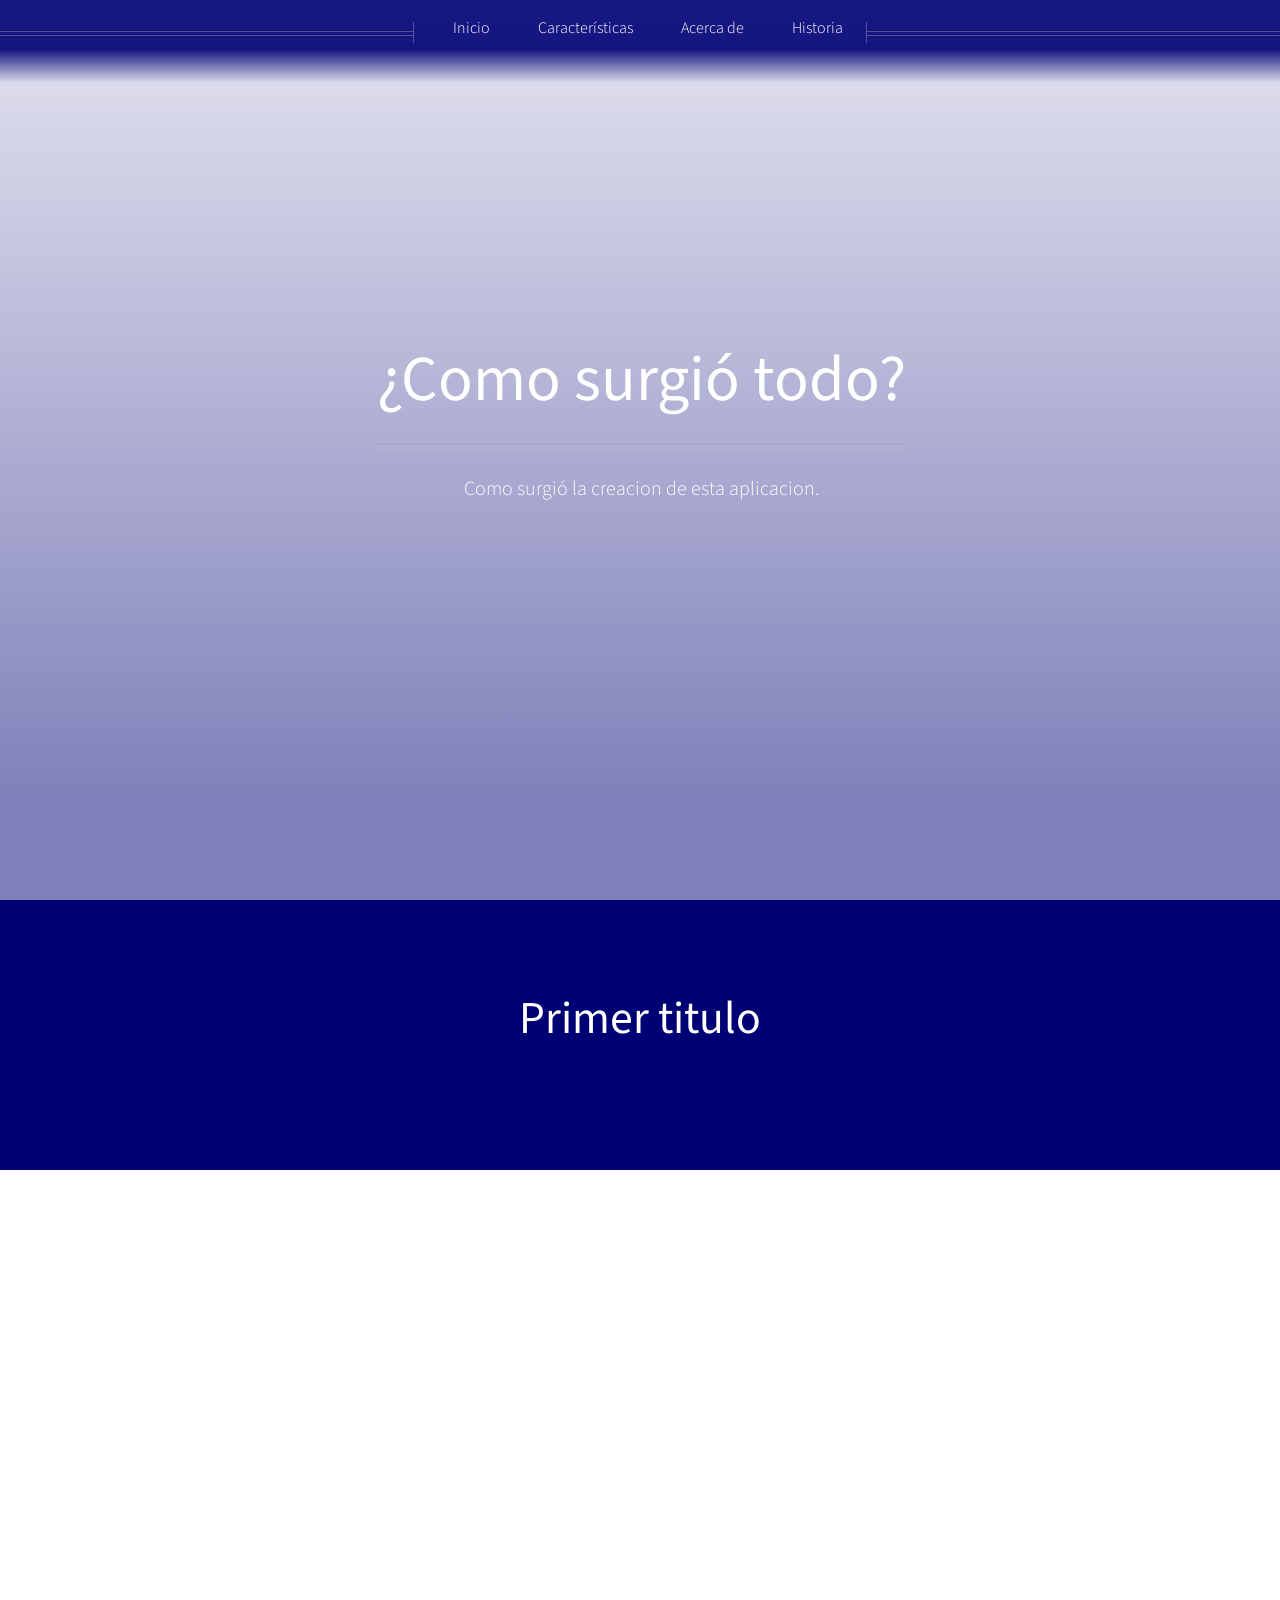
==== historia.html @ cb56fbdc "Scroll en pantalla Historia" ====
<!DOCTYPE html>
<html lang="es">
<head>
    <title>PaddleZone - Historia</title>
    <meta charset="UTF-8">
    <meta name="viewport" content="width=device-width, initial-scale=1, user-scalable=no" />
    <link rel="stylesheet" href="assets/css/main.css" />
    <noscript><link rel="stylesheet" href="assets/css/noscript.css" /></noscript>
</head>
<body class="homepage is-preload">
    <div id="page-wrapper">
        <!-- Header -->
        <div id="header" class="imagenHeader">
            <div class="inner">
                <header>
                    <h1><a href="#inicio" id="logo">¿Como surgió todo?</a></h1>
                    <hr />
                    <p>Como surgió la creacion de esta aplicacion.</p>

                </header>
            </div>

            <!-- Nav -->
            <nav id="nav">
                <ul>
                    <li><a href="./index.html">Inicio</a></li>
                    <li><a href="./index.html#features">Características</a></li>
                    <li><a href="./index.html#about">Acerca de</a></li>
                    <li><a href="/historia.html">Historia</a></li>
                </ul>
            </nav>
        </div>
        <div id="inicio">
            <div class="titleInicio">
             <h2>Primer titulo</h2>
            </div>
        </div>

            <!-- Scripts -->
    <script src="assets/js/jquery.min.js"></script>
    <script src="assets/js/jquery.dropotron.min.js"></script>
    <script src="assets/js/jquery.scrolly.min.js"></script>
    <script src="assets/js/jquery.scrollex.min.js"></script>
    <script src="assets/js/browser.min.js"></script>
    <script src="assets/js/breakpoints.min.js"></script>
    <script src="assets/js/util.js"></script>
    <script src="assets/js/main.js"></script>
    <script src="assets/js/scrollSuave.js"></script>
</body>
</html>
---- assets/css/main.css ----
@import url("https://fonts.googleapis.com/css?family=Source+Sans+Pro:300,300italic,400,400italic,600");
@import url("fontawesome-all.min.css");

/*
	Helios by HTML5 UP
	html5up.net | @ajlkn
	Free for personal and commercial use under the CCA 3.0 license (html5up.net/license)
*/

html, body, div, span, applet, object,
iframe, h1, h2, h3, h4, h5, h6, p, blockquote,
pre, a, abbr, acronym, address, big, cite,
code, del, dfn, em, img, ins, kbd, q, s, samp,
small, strike, strong, sub, sup, tt, var, b,
u, i, center, dl, dt, dd, ol, ul, li, fieldset,
form, label, legend, table, caption, tbody,
tfoot, thead, tr, th, td, article, aside,
canvas, details, embed, figure, figcaption,
footer, header, hgroup, menu, nav, output, ruby,
section, summary, time, mark, audio, video {
	margin: 0;
	padding: 0;
	border: 0;
	font-size: 100%;
	font: inherit;
	vertical-align: baseline;}

article, aside, details, figcaption, figure,
footer, header, hgroup, menu, nav, section {
	display: block;}

body {
	line-height: 1;
}

ol, ul {
	list-style: none;
}

blockquote, q {
	quotes: none;
}

	blockquote:before, blockquote:after, q:before, q:after {
		content: '';
		content: none;
	}

table {
	border-collapse: collapse;
	border-spacing: 0;
}

body {
	-webkit-text-size-adjust: none;
}

mark {
	background-color: transparent;
	color: inherit;
}

input::-moz-focus-inner {
	border: 0;
	padding: 0;
}

input, select, textarea {
	-moz-appearance: none;
	-webkit-appearance: none;
	-ms-appearance: none;
	appearance: none;
}

/* Basic */

	html {
		box-sizing: border-box;
	}

	*, *:before, *:after {
		box-sizing: inherit;
	}

	body {
		background: #00ffff;
		color: #5b5b5b;
		font-size: 15pt;
		line-height: 1.85em;
		font-family: 'Source Sans Pro', sans-serif;
		font-weight: 300;
	}

		body.is-preload *, body.is-preload *:before, body.is-preload *:after {
			-moz-animation: none !important;
			-webkit-animation: none !important;
			-ms-animation: none !important;
			animation: none !important;
			-moz-transition: none !important;
			-webkit-transition: none !important;
			-ms-transition: none !important;
			transition: none !important;
		}

	input, textarea, select {
		font-size: 15pt;
		line-height: 1.85em;
		font-family: 'Source Sans Pro', sans-serif;
		font-weight: 300;
	}

	h1, h2 {
		font-weight: 400;
		color: white;
		line-height: 1.25em;
	}
	h3, h4, h5, h6{
		color: black;
		font-weight: 500;
	}

	h1 a, h2 a, h3 a, h4 a, h5 a, h6 a {
		color: inherit;
		text-decoration: none;
		border-bottom-color: transparent;
	}

	h1 strong, h2 strong, h3 strong, h4 strong, h5 strong, h6 strong {
		font-weight: 600;
	}

	h2 {
		font-size: 2.85em;
	}

	h3 {
		font-size: 1.25em;
	}

	h4 {
		font-size: 1em;
		margin: 0 0 0.25em 0;
	}

	strong, b {
		font-weight: 400;
		color: white;
	}

	em, i {
		font-style: italic;
	}

	a {
		color: inherit;
		border-bottom: solid 1px rgba(128, 128, 128, 0.15);
		text-decoration: none;
		-moz-transition: background-color 0.35s ease-in-out, color 0.35s ease-in-out, border-bottom-color 0.35s ease-in-out;
		-webkit-transition: background-color 0.35s ease-in-out, color 0.35s ease-in-out, border-bottom-color 0.35s ease-in-out;
		-ms-transition: background-color 0.35s ease-in-out, color 0.35s ease-in-out, border-bottom-color 0.35s ease-in-out;
		transition: background-color 0.35s ease-in-out, color 0.35s ease-in-out, border-bottom-color 0.35s ease-in-out;
	}

		a:hover {
			color: rgb(0, 0, 117);
			border-bottom-color: transparent;
			font-weight: 700;
		}

	sub {
		position: relative;
		top: 0.5em;
		font-size: 0.8em;
	}

	sup {
		position: relative;
		top: -0.5em;
		font-size: 0.8em;
	}

	blockquote {
		border-left: solid 0.5em #ddd;
		padding: 1em 0 1em 2em;
		font-style: italic;
	}

	p, ul, ol, dl, table {
		margin-bottom: 1em;
	}

	p {
		text-align: justify;
	}

	br.clear {
		clear: both;
	}

	hr {
		position: relative;
		display: block;
		border: 0;
		top: 4.5em;
		margin-bottom: 9em;
		height: 6px;
		border-top: solid 1px rgba(128, 128, 128, 0.2);
		border-bottom: solid 1px rgba(128, 128, 128, 0.2);
	}

		hr:before, hr:after {
			content: '';
			position: absolute;
			top: -8px;
			display: block;
			width: 1px;
			height: 21px;
			background: rgba(128, 128, 128, 0.2);
		}

		hr:before {
			left: -1px;
		}

		hr:after {
			right: -1px;
		}

	.timestamp {
		color: rgba(128, 128, 128, 0.75);
		font-size: 0.8em;
	}

/* Container */

	.container {
		margin: 0 auto;
		max-width: 100%;
		width: 1400px;
	}

		@media screen and (max-width: 1680px) {

			.container {
				width: 1200px;
			}

		}

		@media screen and (max-width: 1280px) {

			.container {
				width: 100%;
			}

		}

		@media screen and (max-width: 960px) {

			.container {
				width: 100%;
			}

		}

		@media screen and (max-width: 840px) {

			.container {
				width: 100%;
			}

		}

		@media screen and (max-width: 736px) {

			.container {
				width: 100%;
			}

		}

/* Row */

	.row {
		display: flex;
		flex-wrap: wrap;
		box-sizing: border-box;
		align-items: stretch;
	}

		.row > * {
			box-sizing: border-box;
		}

		.row.gtr-uniform > * > :last-child {
			margin-bottom: 0;
		}

		.row.aln-left {
			justify-content: flex-start;
		}

		.row.aln-center {
			justify-content: center;
		}

		.row.aln-right {
			justify-content: flex-end;
		}

		.row.aln-top {
			align-items: flex-start;
		}

		.row.aln-middle {
			align-items: center;
		}

		.row.aln-bottom {
			align-items: flex-end;
		}

		.row > .imp {
			order: -1;
		}

		.row > .col-1 {
			width: 8.33333%;
		}

		.row > .off-1 {
			margin-left: 8.33333%;
		}

		.row > .col-2 {
			width: 16.66667%;
		}

		.row > .off-2 {
			margin-left: 16.66667%;
		}

		.row > .col-3 {
			width: 25%;
		}

		.row > .off-3 {
			margin-left: 25%;
		}

		.row > .col-4 {
			width: 33.33333%;
		}

		.row > .off-4 {
			margin-left: 33.33333%;
		}

		.row > .col-5 {
			width: 41.66667%;
		}

		.row > .off-5 {
			margin-left: 41.66667%;
		}

		.row > .col-6 {
			width: 50%;
		}

		.row > .off-6 {
			margin-left: 50%;
		}

		.row > .col-7 {
			width: 58.33333%;
		}

		.row > .off-7 {
			margin-left: 58.33333%;
		}

		.row > .col-8 {
			width: 66.66667%;
		}

		.row > .off-8 {
			margin-left: 66.66667%;
		}

		.row > .col-9 {
			width: 75%;
		}

		.row > .off-9 {
			margin-left: 75%;
		}

		.row > .col-10 {
			width: 83.33333%;
		}

		.row > .off-10 {
			margin-left: 83.33333%;
		}

		.row > .col-11 {
			width: 91.66667%;
		}

		.row > .off-11 {
			margin-left: 91.66667%;
		}

		.row > .col-12 {
			width: 100%;
		}

		.row > .off-12 {
			margin-left: 100%;
		}

		.row.gtr-0 {
			margin-top: 0px;
			margin-left: 0px;
		}

			.row.gtr-0 > * {
				padding: 0px 0 0 0px;
			}

			.row.gtr-0.gtr-uniform {
				margin-top: 0px;
			}

				.row.gtr-0.gtr-uniform > * {
					padding-top: 0px;
				}

		.row.gtr-25 {
			margin-top: -10px;
			margin-left: -10px;
		}

			.row.gtr-25 > * {
				padding: 10px 0 0 10px;
			}

			.row.gtr-25.gtr-uniform {
				margin-top: -10px;
			}

				.row.gtr-25.gtr-uniform > * {
					padding-top: 10px;
				}

		.row.gtr-50 {
			margin-top: -20px;
			margin-left: -20px;
		}

			.row.gtr-50 > * {
				padding: 20px 0 0 20px;
			}

			.row.gtr-50.gtr-uniform {
				margin-top: -20px;
			}

				.row.gtr-50.gtr-uniform > * {
					padding-top: 20px;
				}

		.row {
			margin-top: -40px;
			margin-left: -40px;
		}

			.row > * {
				padding: 40px 0 0 40px;
			}

			.row.gtr-uniform {
				margin-top: -40px;
			}

				.row.gtr-uniform > * {
					padding-top: 40px;
				}

		.row.gtr-150 {
			margin-top: -60px;
			margin-left: -60px;
		}

			.row.gtr-150 > * {
				padding: 60px 0 0 60px;
			}

			.row.gtr-150.gtr-uniform {
				margin-top: -60px;
			}

				.row.gtr-150.gtr-uniform > * {
					padding-top: 60px;
				}

		.row.gtr-200 {
			margin-top: -80px;
			margin-left: -80px;
		}

			.row.gtr-200 > * {
				padding: 80px 0 0 80px;
			}

			.row.gtr-200.gtr-uniform {
				margin-top: -80px;
			}

				.row.gtr-200.gtr-uniform > * {
					padding-top: 80px;
				}

		@media screen and (max-width: 1680px) {

			.row {
				display: flex;
				flex-wrap: wrap;
				box-sizing: border-box;
				align-items: stretch;
			}

				.row > * {
					box-sizing: border-box;
				}

				.row.gtr-uniform > * > :last-child {
					margin-bottom: 0;
				}

				.row.aln-left {
					justify-content: flex-start;
				}

				.row.aln-center {
					justify-content: center;
				}

				.row.aln-right {
					justify-content: flex-end;
				}

				.row.aln-top {
					align-items: flex-start;
				}

				.row.aln-middle {
					align-items: center;
				}

				.row.aln-bottom {
					align-items: flex-end;
				}

				.row > .imp-wide {
					order: -1;
				}

				.row > .col-1-wide {
					width: 8.33333%;
				}

				.row > .off-1-wide {
					margin-left: 8.33333%;
				}

				.row > .col-2-wide {
					width: 16.66667%;
				}

				.row > .off-2-wide {
					margin-left: 16.66667%;
				}

				.row > .col-3-wide {
					width: 25%;
				}

				.row > .off-3-wide {
					margin-left: 25%;
				}

				.row > .col-4-wide {
					width: 33.33333%;
				}

				.row > .off-4-wide {
					margin-left: 33.33333%;
				}

				.row > .col-5-wide {
					width: 41.66667%;
				}

				.row > .off-5-wide {
					margin-left: 41.66667%;
				}

				.row > .col-6-wide {
					width: 50%;
				}

				.row > .off-6-wide {
					margin-left: 50%;
				}

				.row > .col-7-wide {
					width: 58.33333%;
				}

				.row > .off-7-wide {
					margin-left: 58.33333%;
				}

				.row > .col-8-wide {
					width: 66.66667%;
				}

				.row > .off-8-wide {
					margin-left: 66.66667%;
				}

				.row > .col-9-wide {
					width: 75%;
				}

				.row > .off-9-wide {
					margin-left: 75%;
				}

				.row > .col-10-wide {
					width: 83.33333%;
				}

				.row > .off-10-wide {
					margin-left: 83.33333%;
				}

				.row > .col-11-wide {
					width: 91.66667%;
				}

				.row > .off-11-wide {
					margin-left: 91.66667%;
				}

				.row > .col-12-wide {
					width: 100%;
				}

				.row > .off-12-wide {
					margin-left: 100%;
				}

				.row.gtr-0 {
					margin-top: 0px;
					margin-left: 0px;
				}

					.row.gtr-0 > * {
						padding: 0px 0 0 0px;
					}

					.row.gtr-0.gtr-uniform {
						margin-top: 0px;
					}

						.row.gtr-0.gtr-uniform > * {
							padding-top: 0px;
						}

				.row.gtr-25 {
					margin-top: -10px;
					margin-left: -10px;
				}

					.row.gtr-25 > * {
						padding: 10px 0 0 10px;
					}

					.row.gtr-25.gtr-uniform {
						margin-top: -10px;
					}

						.row.gtr-25.gtr-uniform > * {
							padding-top: 10px;
						}

				.row.gtr-50 {
					margin-top: -20px;
					margin-left: -20px;
				}

					.row.gtr-50 > * {
						padding: 20px 0 0 20px;
					}

					.row.gtr-50.gtr-uniform {
						margin-top: -20px;
					}

						.row.gtr-50.gtr-uniform > * {
							padding-top: 20px;
						}

				.row {
					margin-top: -40px;
					margin-left: -40px;
				}

					.row > * {
						padding: 40px 0 0 40px;
					}

					.row.gtr-uniform {
						margin-top: -40px;
					}

						.row.gtr-uniform > * {
							padding-top: 40px;
						}

				.row.gtr-150 {
					margin-top: -60px;
					margin-left: -60px;
				}

					.row.gtr-150 > * {
						padding: 60px 0 0 60px;
					}

					.row.gtr-150.gtr-uniform {
						margin-top: -60px;
					}

						.row.gtr-150.gtr-uniform > * {
							padding-top: 60px;
						}

				.row.gtr-200 {
					margin-top: -80px;
					margin-left: -80px;
				}

					.row.gtr-200 > * {
						padding: 80px 0 0 80px;
					}

					.row.gtr-200.gtr-uniform {
						margin-top: -80px;
					}

						.row.gtr-200.gtr-uniform > * {
							padding-top: 80px;
						}

		}

		@media screen and (max-width: 1280px) {

			.row {
				display: flex;
				flex-wrap: wrap;
				box-sizing: border-box;
				align-items: stretch;
			}

				.row > * {
					box-sizing: border-box;
				}

				.row.gtr-uniform > * > :last-child {
					margin-bottom: 0;
				}

				.row.aln-left {
					justify-content: flex-start;
				}

				.row.aln-center {
					justify-content: center;
				}

				.row.aln-right {
					justify-content: flex-end;
				}

				.row.aln-top {
					align-items: flex-start;
				}

				.row.aln-middle {
					align-items: center;
				}

				.row.aln-bottom {
					align-items: flex-end;
				}

				.row > .imp-normal {
					order: -1;
				}

				.row > .col-1-normal {
					width: 8.33333%;
				}

				.row > .off-1-normal {
					margin-left: 8.33333%;
				}

				.row > .col-2-normal {
					width: 16.66667%;
				}

				.row > .off-2-normal {
					margin-left: 16.66667%;
				}

				.row > .col-3-normal {
					width: 25%;
				}

				.row > .off-3-normal {
					margin-left: 25%;
				}

				.row > .col-4-normal {
					width: 33.33333%;
				}

				.row > .off-4-normal {
					margin-left: 33.33333%;
				}

				.row > .col-5-normal {
					width: 41.66667%;
				}

				.row > .off-5-normal {
					margin-left: 41.66667%;
				}

				.row > .col-6-normal {
					width: 50%;
				}

				.row > .off-6-normal {
					margin-left: 50%;
				}

				.row > .col-7-normal {
					width: 58.33333%;
				}

				.row > .off-7-normal {
					margin-left: 58.33333%;
				}

				.row > .col-8-normal {
					width: 66.66667%;
				}

				.row > .off-8-normal {
					margin-left: 66.66667%;
				}

				.row > .col-9-normal {
					width: 75%;
				}

				.row > .off-9-normal {
					margin-left: 75%;
				}

				.row > .col-10-normal {
					width: 83.33333%;
				}

				.row > .off-10-normal {
					margin-left: 83.33333%;
				}

				.row > .col-11-normal {
					width: 91.66667%;
				}

				.row > .off-11-normal {
					margin-left: 91.66667%;
				}

				.row > .col-12-normal {
					width: 100%;
				}

				.row > .off-12-normal {
					margin-left: 100%;
				}

				.row.gtr-0 {
					margin-top: 0px;
					margin-left: 0px;
				}

					.row.gtr-0 > * {
						padding: 0px 0 0 0px;
					}

					.row.gtr-0.gtr-uniform {
						margin-top: 0px;
					}

						.row.gtr-0.gtr-uniform > * {
							padding-top: 0px;
						}

				.row.gtr-25 {
					margin-top: -9px;
					margin-left: -9px;
				}

					.row.gtr-25 > * {
						padding: 9px 0 0 9px;
					}

					.row.gtr-25.gtr-uniform {
						margin-top: -9px;
					}

						.row.gtr-25.gtr-uniform > * {
							padding-top: 9px;
						}

				.row.gtr-50 {
					margin-top: -18px;
					margin-left: -18px;
				}

					.row.gtr-50 > * {
						padding: 18px 0 0 18px;
					}

					.row.gtr-50.gtr-uniform {
						margin-top: -18px;
					}

						.row.gtr-50.gtr-uniform > * {
							padding-top: 18px;
						}

				.row {
					margin-top: -36px;
					margin-left: -36px;
				}

					.row > * {
						padding: 36px 0 0 36px;
					}

					.row.gtr-uniform {
						margin-top: -36px;
					}

						.row.gtr-uniform > * {
							padding-top: 36px;
						}

				.row.gtr-150 {
					margin-top: -54px;
					margin-left: -54px;
				}

					.row.gtr-150 > * {
						padding: 54px 0 0 54px;
					}

					.row.gtr-150.gtr-uniform {
						margin-top: -54px;
					}

						.row.gtr-150.gtr-uniform > * {
							padding-top: 54px;
						}

				.row.gtr-200 {
					margin-top: -72px;
					margin-left: -72px;
				}

					.row.gtr-200 > * {
						padding: 72px 0 0 72px;
					}

					.row.gtr-200.gtr-uniform {
						margin-top: -72px;
					}

						.row.gtr-200.gtr-uniform > * {
							padding-top: 72px;
						}

		}

		@media screen and (max-width: 960px) {

			.row {
				display: flex;
				flex-wrap: wrap;
				box-sizing: border-box;
				align-items: stretch;
			}

				.row > * {
					box-sizing: border-box;
				}

				.row.gtr-uniform > * > :last-child {
					margin-bottom: 0;
				}

				.row.aln-left {
					justify-content: flex-start;
				}

				.row.aln-center {
					justify-content: center;
				}

				.row.aln-right {
					justify-content: flex-end;
				}

				.row.aln-top {
					align-items: flex-start;
				}

				.row.aln-middle {
					align-items: center;
				}

				.row.aln-bottom {
					align-items: flex-end;
				}

				.row > .imp-narrow {
					order: -1;
				}

				.row > .col-1-narrow {
					width: 8.33333%;
				}

				.row > .off-1-narrow {
					margin-left: 8.33333%;
				}

				.row > .col-2-narrow {
					width: 16.66667%;
				}

				.row > .off-2-narrow {
					margin-left: 16.66667%;
				}

				.row > .col-3-narrow {
					width: 25%;
				}

				.row > .off-3-narrow {
					margin-left: 25%;
				}

				.row > .col-4-narrow {
					width: 33.33333%;
				}

				.row > .off-4-narrow {
					margin-left: 33.33333%;
				}

				.row > .col-5-narrow {
					width: 41.66667%;
				}

				.row > .off-5-narrow {
					margin-left: 41.66667%;
				}

				.row > .col-6-narrow {
					width: 50%;
				}

				.row > .off-6-narrow {
					margin-left: 50%;
				}

				.row > .col-7-narrow {
					width: 58.33333%;
				}

				.row > .off-7-narrow {
					margin-left: 58.33333%;
				}

				.row > .col-8-narrow {
					width: 66.66667%;
				}

				.row > .off-8-narrow {
					margin-left: 66.66667%;
				}

				.row > .col-9-narrow {
					width: 75%;
				}

				.row > .off-9-narrow {
					margin-left: 75%;
				}

				.row > .col-10-narrow {
					width: 83.33333%;
				}

				.row > .off-10-narrow {
					margin-left: 83.33333%;
				}

				.row > .col-11-narrow {
					width: 91.66667%;
				}

				.row > .off-11-narrow {
					margin-left: 91.66667%;
				}

				.row > .col-12-narrow {
					width: 100%;
				}

				.row > .off-12-narrow {
					margin-left: 100%;
				}

				.row.gtr-0 {
					margin-top: 0px;
					margin-left: 0px;
				}

					.row.gtr-0 > * {
						padding: 0px 0 0 0px;
					}

					.row.gtr-0.gtr-uniform {
						margin-top: 0px;
					}

						.row.gtr-0.gtr-uniform > * {
							padding-top: 0px;
						}

				.row.gtr-25 {
					margin-top: -8px;
					margin-left: -8px;
				}

					.row.gtr-25 > * {
						padding: 8px 0 0 8px;
					}

					.row.gtr-25.gtr-uniform {
						margin-top: -8px;
					}

						.row.gtr-25.gtr-uniform > * {
							padding-top: 8px;
						}

				.row.gtr-50 {
					margin-top: -16px;
					margin-left: -16px;
				}

					.row.gtr-50 > * {
						padding: 16px 0 0 16px;
					}

					.row.gtr-50.gtr-uniform {
						margin-top: -16px;
					}

						.row.gtr-50.gtr-uniform > * {
							padding-top: 16px;
						}

				.row {
					margin-top: -32px;
					margin-left: -32px;
				}

					.row > * {
						padding: 32px 0 0 32px;
					}

					.row.gtr-uniform {
						margin-top: -32px;
					}

						.row.gtr-uniform > * {
							padding-top: 32px;
						}

				.row.gtr-150 {
					margin-top: -48px;
					margin-left: -48px;
				}

					.row.gtr-150 > * {
						padding: 48px 0 0 48px;
					}

					.row.gtr-150.gtr-uniform {
						margin-top: -48px;
					}

						.row.gtr-150.gtr-uniform > * {
							padding-top: 48px;
						}

				.row.gtr-200 {
					margin-top: -64px;
					margin-left: -64px;
				}

					.row.gtr-200 > * {
						padding: 64px 0 0 64px;
					}

					.row.gtr-200.gtr-uniform {
						margin-top: -64px;
					}

						.row.gtr-200.gtr-uniform > * {
							padding-top: 64px;
						}

		}

		@media screen and (max-width: 840px) {

			.row {
				display: flex;
				flex-wrap: wrap;
				box-sizing: border-box;
				align-items: stretch;
			}

				.row > * {
					box-sizing: border-box;
				}

				.row.gtr-uniform > * > :last-child {
					margin-bottom: 0;
				}

				.row.aln-left {
					justify-content: flex-start;
				}

				.row.aln-center {
					justify-content: center;
				}

				.row.aln-right {
					justify-content: flex-end;
				}

				.row.aln-top {
					align-items: flex-start;
				}

				.row.aln-middle {
					align-items: center;
				}

				.row.aln-bottom {
					align-items: flex-end;
				}

				.row > .imp-narrower {
					order: -1;
				}

				.row > .col-1-narrower {
					width: 8.33333%;
				}

				.row > .off-1-narrower {
					margin-left: 8.33333%;
				}

				.row > .col-2-narrower {
					width: 16.66667%;
				}

				.row > .off-2-narrower {
					margin-left: 16.66667%;
				}

				.row > .col-3-narrower {
					width: 25%;
				}

				.row > .off-3-narrower {
					margin-left: 25%;
				}

				.row > .col-4-narrower {
					width: 33.33333%;
				}

				.row > .off-4-narrower {
					margin-left: 33.33333%;
				}

				.row > .col-5-narrower {
					width: 41.66667%;
				}

				.row > .off-5-narrower {
					margin-left: 41.66667%;
				}

				.row > .col-6-narrower {
					width: 50%;
				}

				.row > .off-6-narrower {
					margin-left: 50%;
				}

				.row > .col-7-narrower {
					width: 58.33333%;
				}

				.row > .off-7-narrower {
					margin-left: 58.33333%;
				}

				.row > .col-8-narrower {
					width: 66.66667%;
				}

				.row > .off-8-narrower {
					margin-left: 66.66667%;
				}

				.row > .col-9-narrower {
					width: 75%;
				}

				.row > .off-9-narrower {
					margin-left: 75%;
				}

				.row > .col-10-narrower {
					width: 83.33333%;
				}

				.row > .off-10-narrower {
					margin-left: 83.33333%;
				}

				.row > .col-11-narrower {
					width: 91.66667%;
				}

				.row > .off-11-narrower {
					margin-left: 91.66667%;
				}

				.row > .col-12-narrower {
					width: 100%;
				}

				.row > .off-12-narrower {
					margin-left: 100%;
				}

				.row.gtr-0 {
					margin-top: 0px;
					margin-left: 0px;
				}

					.row.gtr-0 > * {
						padding: 0px 0 0 0px;
					}

					.row.gtr-0.gtr-uniform {
						margin-top: 0px;
					}

						.row.gtr-0.gtr-uniform > * {
							padding-top: 0px;
						}

				.row.gtr-25 {
					margin-top: -8px;
					margin-left: -8px;
				}

					.row.gtr-25 > * {
						padding: 8px 0 0 8px;
					}

					.row.gtr-25.gtr-uniform {
						margin-top: -8px;
					}

						.row.gtr-25.gtr-uniform > * {
							padding-top: 8px;
						}

				.row.gtr-50 {
					margin-top: -16px;
					margin-left: -16px;
				}

					.row.gtr-50 > * {
						padding: 16px 0 0 16px;
					}

					.row.gtr-50.gtr-uniform {
						margin-top: -16px;
					}

						.row.gtr-50.gtr-uniform > * {
							padding-top: 16px;
						}

				.row {
					margin-top: -32px;
					margin-left: -32px;
				}

					.row > * {
						padding: 32px 0 0 32px;
					}

					.row.gtr-uniform {
						margin-top: -32px;
					}

						.row.gtr-uniform > * {
							padding-top: 32px;
						}

				.row.gtr-150 {
					margin-top: -48px;
					margin-left: -48px;
				}

					.row.gtr-150 > * {
						padding: 48px 0 0 48px;
					}

					.row.gtr-150.gtr-uniform {
						margin-top: -48px;
					}

						.row.gtr-150.gtr-uniform > * {
							padding-top: 48px;
						}

				.row.gtr-200 {
					margin-top: -64px;
					margin-left: -64px;
				}

					.row.gtr-200 > * {
						padding: 64px 0 0 64px;
					}

					.row.gtr-200.gtr-uniform {
						margin-top: -64px;
					}

						.row.gtr-200.gtr-uniform > * {
							padding-top: 64px;
						}

		}

		@media screen and (max-width: 736px) {

			.row {
				display: flex;
				flex-wrap: wrap;
				box-sizing: border-box;
				align-items: stretch;
			}

				.row > * {
					box-sizing: border-box;
				}

				.row.gtr-uniform > * > :last-child {
					margin-bottom: 0;
				}

				.row.aln-left {
					justify-content: flex-start;
				}

				.row.aln-center {
					justify-content: center;
				}

				.row.aln-right {
					justify-content: flex-end;
				}

				.row.aln-top {
					align-items: flex-start;
				}

				.row.aln-middle {
					align-items: center;
				}

				.row.aln-bottom {
					align-items: flex-end;
				}

				.row > .imp-mobile {
					order: -1;
				}

				.row > .col-1-mobile {
					width: 8.33333%;
				}

				.row > .off-1-mobile {
					margin-left: 8.33333%;
				}

				.row > .col-2-mobile {
					width: 16.66667%;
				}

				.row > .off-2-mobile {
					margin-left: 16.66667%;
				}

				.row > .col-3-mobile {
					width: 25%;
				}

				.row > .off-3-mobile {
					margin-left: 25%;
				}

				.row > .col-4-mobile {
					width: 33.33333%;
				}

				.row > .off-4-mobile {
					margin-left: 33.33333%;
				}

				.row > .col-5-mobile {
					width: 41.66667%;
				}

				.row > .off-5-mobile {
					margin-left: 41.66667%;
				}

				.row > .col-6-mobile {
					width: 50%;
				}

				.row > .off-6-mobile {
					margin-left: 50%;
				}

				.row > .col-7-mobile {
					width: 58.33333%;
				}

				.row > .off-7-mobile {
					margin-left: 58.33333%;
				}

				.row > .col-8-mobile {
					width: 66.66667%;
				}

				.row > .off-8-mobile {
					margin-left: 66.66667%;
				}

				.row > .col-9-mobile {
					width: 75%;
				}

				.row > .off-9-mobile {
					margin-left: 75%;
				}

				.row > .col-10-mobile {
					width: 83.33333%;
				}

				.row > .off-10-mobile {
					margin-left: 83.33333%;
				}

				.row > .col-11-mobile {
					width: 91.66667%;
				}

				.row > .off-11-mobile {
					margin-left: 91.66667%;
				}

				.row > .col-12-mobile {
					width: 100%;
				}

				.row > .off-12-mobile {
					margin-left: 100%;
				}

				.row.gtr-0 {
					margin-top: 0px;
					margin-left: 0px;
				}

					.row.gtr-0 > * {
						padding: 0px 0 0 0px;
					}

					.row.gtr-0.gtr-uniform {
						margin-top: 0px;
					}

						.row.gtr-0.gtr-uniform > * {
							padding-top: 0px;
						}

				.row.gtr-25 {
					margin-top: -5px;
					margin-left: -5px;
				}

					.row.gtr-25 > * {
						padding: 5px 0 0 5px;
					}

					.row.gtr-25.gtr-uniform {
						margin-top: -5px;
					}

						.row.gtr-25.gtr-uniform > * {
							padding-top: 5px;
						}

				.row.gtr-50 {
					margin-top: -10px;
					margin-left: -10px;
				}

					.row.gtr-50 > * {
						padding: 10px 0 0 10px;
					}

					.row.gtr-50.gtr-uniform {
						margin-top: -10px;
					}

						.row.gtr-50.gtr-uniform > * {
							padding-top: 10px;
						}

				.row {
					margin-top: -20px;
					margin-left: -20px;
				}

					.row > * {
						padding: 20px 0 0 20px;
					}

					.row.gtr-uniform {
						margin-top: -20px;
					}

						.row.gtr-uniform > * {
							padding-top: 20px;
						}

				.row.gtr-150 {
					margin-top: -30px;
					margin-left: -30px;
				}

					.row.gtr-150 > * {
						padding: 30px 0 0 30px;
					}

					.row.gtr-150.gtr-uniform {
						margin-top: -30px;
					}

						.row.gtr-150.gtr-uniform > * {
							padding-top: 30px;
						}

				.row.gtr-200 {
					margin-top: -40px;
					margin-left: -40px;
				}

					.row.gtr-200 > * {
						padding: 40px 0 0 40px;
					}

					.row.gtr-200.gtr-uniform {
						margin-top: -40px;
					}

						.row.gtr-200.gtr-uniform > * {
							padding-top: 40px;
						}

		}

/* Sections/Article */

	section, article {
		margin-bottom: 3em;
	}

		section > :last-child, section:last-child, article > :last-child, article:last-child {
			margin-bottom: 0;
		}

		section.special > header, section.special > footer, article.special > header, article.special > footer {
			text-align: center;
		}

	.row > section, .row > article {
		margin-bottom: 0;
	}

	header {
		margin: 0 0 1em 0;
	}

		header > p {
			display: block;
			font-size: 1.5em;
			margin: 1em 0 2em 0;
			line-height: 1.5em;
			text-align: inherit;
		}

	footer {
		margin: 2.5em 0 0 0;
	}

/* Image */

	.image {
		position: relative;
		display: inline-block;
		border: 0;
		outline: 0;
	}

		.image img {
			display: block;
			width: 100%;
		}

		.image.fit {
			display: block;
			width: 100%;
		}

		.image.featured {
			display: block;
			width: 100%;
			margin: 0 0 4em 0;
		}

		.image.left {
			float: left;
			margin: 0 2em 2em 0;
		}

		.image.centered {
			display: block;
			margin: 0 0 2em 0;
		}

			.image.centered img {
				margin: 0 auto;
				width: auto;
			}

/* List */

	ul {
		list-style: disc;
		padding-left: 1em;
	}

		ul li {
			padding-left: 0.5em;
		}

	ol {
		list-style: decimal;
		padding-left: 1.25em;
	}

		ol li {
			padding-left: 0.25em;
		}

/* Actions */

	ul.actions {
		margin: 3em 0 0 0;
		list-style: none;
		padding-left: 0;
	}

		form ul.actions {
			margin-top: 0;
		}

		ul.actions li {
			display: inline-block;
			margin: 0 0.75em 0 0.75em;
			padding-left: 0;
		}

			ul.actions li:first-child {
				margin-left: 0;
			}

			ul.actions li:last-child {
				margin-right: 0;
			}

/* Divided */

	ul.divided {
		list-style: none;
		padding-left: 0;
	}

		ul.divided li {
			border-top: solid 1px rgba(128, 128, 128, 0.2);
			padding-top: 1.5em;
			margin-top: 1.5em;
			padding-left: 0;
		}

			ul.divided li:first-child {
				border-top: 0;
				padding-top: 0;
				margin-top: 0;
			}

/* Menu */

	ul.menu {
		height: 1em;
		line-height: 1em;
		list-style: none;
		padding-left: 0;
	}

		ul.menu li {
			display: inline-block;
			border-left: solid 1px rgba(128, 128, 128, 0.2);
			padding-left: 1.25em;
			margin-left: 1.25em;
		}

			ul.menu li:first-child {
				border-left: 0;
				padding-left: 0;
				margin-left: 0;
			}

/* Icons */

	ul.icons {
		position: relative;
		background: rgba(128, 128, 128, 0.05);
		border-radius: 4em;
		display: inline-block;
		padding: 0.35em 0.75em 0.35em 0.75em;
		font-size: 1.25em;
		cursor: default;
		list-style: none;
	}

		ul.icons li {
			display: inline-block;
			padding-left: 0;
		}

			ul.icons li a {
				display: inline-block;
				background: none;
				width: 2.5em;
				height: 2.5em;
				line-height: 2.5em;
				text-align: center;
				border-radius: 100%;
				border: 0;
				color: inherit;
			}

				ul.icons li a:hover {
					color: #ef8376;
				}

/* Form */

	form label {
		display: block;
		font-weight: 400;
		color: #483949;
		margin: 0 0 1em 0;
	}

	form input[type="text"],
	form input[type="email"],
	form input[type="password"],
	form select,
	form textarea {
		-webkit-appearance: none;
		display: block;
		border: 0;
		background: #fafafa;
		width: 100%;
		border-radius: 0.5em;
		border: solid 1px #E5E5E5;
		padding: 1em;
		-moz-transition: background-color 0.35s ease-in-out, border-color 0.35s ease-in-out;
		-webkit-transition: background-color 0.35s ease-in-out, border-color 0.35s ease-in-out;
		-ms-transition: background-color 0.35s ease-in-out, border-color 0.35s ease-in-out;
		transition: background-color 0.35s ease-in-out, border-color 0.35s ease-in-out;
	}

		form input[type="text"]:focus,
		form input[type="email"]:focus,
		form input[type="password"]:focus,
		form select:focus,
		form textarea:focus {
			background: blue;
			border-color: red;
		}

	form input[type="text"],
	form input[type="email"],
	form input[type="password"],
	form select {
		line-height: 1em;
	}

	form textarea {
		min-height: 9em;
	}

	form ::-webkit-input-placeholder {
		color: #555 !important;
	}

	form :-moz-placeholder {
		color: #555 !important;
	}

	form ::-moz-placeholder {
		color: #555 !important;
	}

	form :-ms-input-placeholder {
		color: #555 !important;
	}

	form ::-moz-focus-inner {
		border: 0;
	}

/* Table */

	table {
		width: 100%;
	}

		table.default {
			width: 100%;
		}

			table.default tbody tr {
				border-top: solid 1px #e5e5e5;
			}

				table.default tbody tr:first-child {
					border-top: 0;
				}

				table.default tbody tr:nth-child(2n+1) {
					background: #fafafa;
				}

			table.default td {
				padding: 0.5em 1em 0.5em 1em;
			}

			table.default th {
				text-align: left;
				font-weight: 400;
				padding: 0.5em 1em 0.5em 1em;
			}

			table.default thead {
				border-bottom: solid 2px #e5e5e5;
			}

			table.default tfoot {
				border-top: solid 2px #e5e5e5;
			}

/* Button */

	input[type="button"],
	input[type="submit"],
	input[type="reset"],
	button,
	.button {
		position: relative;
		display: inline-block;
		background: rgb(0, 0, 141,1);
		color: #fff;
		text-align: center;
		border-radius: 0.5em;
		text-decoration: none;
		padding: 0.65em 3em 0.65em 3em;
		border: 0;
		cursor: pointer;
		outline: 0;
		font-weight: 300;
		-moz-transition: background-color 0.35s ease-in-out, color 0.35s ease-in-out, border-bottom-color 0.35s ease-in-out;
		-webkit-transition: background-color 0.35s ease-in-out, color 0.35s ease-in-out, border-bottom-color 0.35s ease-in-out;
		-ms-transition: background-color 0.35s ease-in-out, color 0.35s ease-in-out, border-bottom-color 0.35s ease-in-out;
		transition: background-color 0.35s ease-in-out, color 0.35s ease-in-out, border-bottom-color 0.35s ease-in-out;
	}

		input[type="button"]:hover,
		input[type="submit"]:hover,
		input[type="reset"]:hover,
		button:hover,
		.button:hover {
			color: white;
			font-weight: 500;
			transform: scale(1.05);
			background: rgb(0, 0, 117,1);
		}

		input[type="button"].alt,
		input[type="submit"].alt,
		input[type="reset"].alt,
		button.alt,
		.button.alt {
			background: #2B252C;
		}

			input[type="button"].alt:hover,
			input[type="submit"].alt:hover,
			input[type="reset"].alt:hover,
			button.alt:hover,
			.button.alt:hover {
				background: #3B353C;
			}

/* Post */

	.post.stub {
		text-align: center;
	}

		.post.stub header {
			margin: 0;
		}

/* Icons */

	.icon {
		text-decoration: none;
		text-decoration: none;
	}

		.icon:before {
			-moz-osx-font-smoothing: grayscale;
			-webkit-font-smoothing: antialiased;
			display: inline-block;
			font-style: normal;
			font-variant: normal;
			text-rendering: auto;
			line-height: 1;
			text-transform: none !important;
			font-family: 'Font Awesome 5 Free';
			font-weight: 400;
		}

		.icon:before {
			line-height: inherit;
			font-size: 1.25em;
		}

		.icon > .label {
			display: none;
		}

		.icon.solid:before {
			font-weight: 900;
		}

		.icon.brands:before {
			font-family: 'Font Awesome 5 Brands';
		}

		.icon.circled {
			position: relative;
			display: inline-block;
			background: #2b252c;
			color: #fff;
			border-radius: 100%;
			width: 3em;
			height: 3em;
			line-height: 3em;
			text-align: center;
			font-size: 1.25em;
		}

			header .icon.circled {
				margin: 0 0 2em 0;
			}

/* Wrapper */

	.wrapper {
		background: #fff;
		height: 100vh;
	}

		.wrapper.style2 {
			padding-top: 0;

		}

/* Header */

	

/* Nav */

	#nav {
		position: fixed;
		top: 0;
		left: 0;
		width: 100%;
		text-align: center;
		padding: 1em 0 2.5em 0;
		z-index: 1000;
		overflow: hidden;
		background: linear-gradient(to bottom, rgba(0, 0, 117, 0.9)60%, rgba(255, 255, 255, 0));
	}

		#nav > ul {
			line-height: 0px;
			position: relative;
			display: inline-block;
			margin: 0;
			height: 21px;
			border-left: solid 1px rgba(192, 192, 192, 0.35);
			border-right: solid 1px rgba(192, 192, 192, 0.35);
		}

			#nav > ul:before, #nav > ul:after {
				content: '';
				display: block;
				width: 300%;
				position: absolute;
				top: 50%;
				margin-top: -2px;
				height: 5px;
				border-top: solid 1px rgba(192, 192, 192, 0.35);
				border-bottom: solid 1px rgba(192, 192, 192, 0.35);
			}

			#nav > ul:before {
				left: 100%;
				margin-left: 1px;
			}

			#nav > ul:after {
				right: 100%;
				margin-right: 1px;
			}

			#nav > ul > li {
				display: inline-block;
				margin: -9px 0.5em 0 0.5em;
				border-radius: 0.5em;
				padding: 0.85em;
				border: solid 1px transparent;
				-moz-transition: color 0.35s ease-in-out, border-color 0.35s ease-in-out;
				-webkit-transition: color 0.35s ease-in-out, border-color 0.35s ease-in-out;
				-ms-transition: color 0.35s ease-in-out, border-color 0.35s ease-in-out;
				transition: color 0.35s ease-in-out, border-color 0.35s ease-in-out;
			}

				#nav > ul > li.active {
					border-color: rgba(192, 192, 192, 0.35);
				}

				#nav > ul > li > a, #nav > ul > li > span {
					display: block;
					color: inherit;
					text-decoration: none;
					border: 0;
					outline: 0;
				}

				#nav > ul > li > ul {
					display: none;
				}

	.dropotron {
		background: rgba(255, 255, 255, 0.975);
		padding: 1em 1.25em 1em 1.25em;
		line-height: 1em;
		height: auto;
		text-align: left;
		border-radius: 0.5em;
		box-shadow: 0 0.15em 0.25em 0 rgba(0, 0, 0, 0.25);
		min-width: 12em;
		margin-top: -1em;
		list-style: none;
	}

		.dropotron li {
			border-top: solid 1px rgba(128, 128, 128, 0.2);
			color: #5b5b5b;
			padding-left: 0;
		}

			.dropotron li:first-child {
				border-top: 0;
			}

			.dropotron li:hover {
				color: #ef8376;
			}

			.dropotron li a, .dropotron li span {
				display: block;
				border: 0;
				padding: 0.5em 0 0.5em 0;
				-moz-transition: color 0.35s ease-in-out;
				-webkit-transition: color 0.35s ease-in-out;
				-ms-transition: color 0.35s ease-in-out;
				transition: color 0.35s ease-in-out;
			}

		.dropotron.level-0 {
			margin-top: 2em;
			font-size: 0.9em;
		}

			.dropotron.level-0:before {
				content: '';
				position: absolute;
				left: 50%;
				top: -0.7em;
				margin-left: -0.75em;
				border-bottom: solid 0.75em rgba(255, 255, 255, 0.975);
				border-left: solid 0.75em rgba(64, 64, 64, 0);
				border-right: solid 0.75em rgba(64, 64, 64, 0);
			}

/* Banner */

	#banner {
		background: rgba(0, 0, 117, 1);
		text-align: center;
		padding: 4.5em 0 4.5em 0;
		margin-bottom: 0;
		background: linear-gradient(rgba(0, 0, 117, 1)80%, rgb(0, 0, 117,1)) ;
		color: white;
	}

		#banner header > p {
			margin-bottom: 0;
			color: white;
		}

/* Content */

	#content > hr {
		top: 3em;
		margin-bottom: 6em;
	}

	#content > section {
		margin-bottom: 0;
	}

/* Sidebar */

	#sidebar > hr {
		top: 3em;
		margin-bottom: 6em;
	}

		#sidebar > hr.first {
			display: none;
		}

	#sidebar > section {
		margin-bottom: 0;
	}

/* Main */

	#main {
		margin-bottom: 0;
	}

		#main section:first-of-type {
			padding-top: 2em;
		}

/* Footer */

	#footer {
		position: relative;
		overflow: hidden;
		padding: 6em 0 6em 0;
		background: #2b252c;
		color: #fff;
	}

		#footer .icon.circled {
			background: #fff;
			color: #2b252c;
		}

		#footer header {
			text-align: center;
			cursor: default;
		}

		#footer h2, #footer h3, #footer h4, #footer h5, #footer h6 {
			color: #fff;
		}

		#footer .contact {
			text-align: center;
		}

			#footer .contact p {
				text-align: center;
				margin: 0 0 3em 0;
			}

		#footer .copyright {
			text-align: center;
			color: rgba(128, 128, 128, 0.75);
			font-size: 0.8em;
			cursor: default;
		}

			#footer .copyright a {
				color: rgba(128, 128, 128, 0.75);
			}

				#footer .copyright a:hover {
					color: rgba(212, 212, 212, 0.85);
				}

/* Carousel */

	.carousel {
		position: relative;
		overflow: hidden;
		padding: 2em 0 2em 0;
		margin-bottom: 0;
	}

		.carousel .forward, .carousel .backward {
			position: absolute;
			top: 50%;
			width: 6em;
			height: 12em;
			margin-top: -6em;
			cursor: pointer;
		}

			.carousel .forward:before, .carousel .backward:before {
				content: '';
				display: block;
				width: 6em;
				height: 6em;
				border-radius: 100%;
				background-color: rgba(72, 57, 73, 0.5);
				position: absolute;
				top: 50%;
				margin-top: -3em;
				-moz-transition: background-color 0.35s ease-in-out;
				-webkit-transition: background-color 0.35s ease-in-out;
				-o-transition: background-color 0.35s ease-in-out;
				-ms-transition: background-color 0.35s ease-in-out;
				transition: background-color 0.35s ease-in-out;
				-webkit-backface-visibility: hidden;
			}

			.carousel .forward:after, .carousel .backward:after {
				content: '';
				width: 3em;
				height: 3em;
				position: absolute;
				top: 50%;
				margin: -1.5em 0 0 0;
				background: url("images/arrow.svg") no-repeat center center;
			}

			.carousel .forward:hover:before, .carousel .backward:hover:before {
				background-color: rgba(239, 131, 118, 0.75);
			}

		.carousel .forward {
			right: 0;
		}

			.carousel .forward:before {
				right: -3em;
			}

			.carousel .forward:after {
				right: -0.25em;
			}

		.carousel .backward {
			left: 0;
		}

			.carousel .backward:before {
				left: -3em;
			}

			.carousel .backward:after {
				left: -0.25em;
				-moz-transform: scaleX(-1);
				-webkit-transform: scaleX(-1);
				-ms-transform: scaleX(-1);
				transform: scaleX(-1);
			}

		.carousel .reel {
			white-space: nowrap;
			position: relative;
			-webkit-overflow-scrolling: touch;
			padding: 0 2em 0 2em;
		}

		.carousel article {
			display: inline-block;
			width: 18em;
			background: #fff;
			text-align: center;
			padding: 0 1em 3em 1em;
			margin: 0 2em 0 0;
			white-space: normal;
			opacity: 1.0;
			-moz-transition: opacity 0.75s ease-in-out;
			-webkit-transition: opacity 0.75s ease-in-out;
			-ms-transition: opacity 0.75s ease-in-out;
			transition: opacity 0.75s ease-in-out;
		}

			.carousel article.loading {
				opacity: 0;
			}

			.carousel article .image {
				position: relative;
				left: -1em;
				top: 0;
				width: auto;
				margin-right: -2em;
				margin-bottom: 3em;
			}

			.carousel article p {
				text-align: center;
			}

/* Wide */

	@media screen and (max-width: 1680px) {

		/* Basic */

			body, input, textarea, select {
				font-size: 14pt;
				line-height: 1.75em;
				background-color: rgba(255, 255, 255, 0) !important;
			}

		/* Carousel */

			.carousel {
				padding: 1.5em 0 1.5em 0;
			}

				.carousel .reel {
					padding: 0 1.5em 0 1.5em;
				}

				.carousel article {
					width: 18em;
					margin: 0 1.25em 0 0;
				}

	}

/* Normal */

	@media screen and (max-width: 1280px) {

		/* Basic */

			body, input, textarea, select {
				font-size: 12pt;
				line-height: 1.5em;
			}

		/* Wrapper */

			.wrapper {
				padding-left: 2em;
				padding-right: 2em;
			}

		/* Header */

			#header {
				background-attachment: scroll;
			}

				#header .inner {
					width: 80%;
					padding-left: 10%;
					padding-right: 10%;
				}

		/* Banner */

			#banner {
				padding-left: 2em;
				padding-right: 2em;
			}

		/* Footer */

			#footer {
				padding-left: 2em;
				padding-right: 2em;
			}

	}

/* Narrow */

/* Narrower */

	@media screen and (max-width: 840px) {

		/* Basic */

			body, input, textarea, select {
				font-size: 13pt;
				line-height: 1.65em;
			}

			.tweet {
				text-align: center;
			}

			.timestamp {
				display: block;
				text-align: center;
			}

		/* Footer */

			#footer {
				padding: 4em 2em 4em 2em;
			}

		/* Carousel */

			.carousel {
				padding: 1.25em 0 1.25em 0;
			}

				.carousel article {
					width: 18em;
					margin: 0 1em 0 0;
				}

	}

/* Mobile */

	#navPanel, #titleBar {
		display: none;
	}

	@media screen and (max-width: 736px) {

		/* Basic */

			html, body {
				overflow-x: hidden;
			}

			body, input, textarea, select {
				font-size: 12.5pt;
				line-height: 1.5em;
			}

			h2 {
				font-size: 1.75em;
			}

			h3 {
				font-size: 1.25em;
			}

			hr {
				top: 3em;
				margin-bottom: 6em;
			}

		/* Section/Article */

			section, article {
				margin-bottom: 2em;
			}

				section:last-child, article:last-child {
					margin-bottom: 0;
				}

			.row > section, .row > article {
				margin-bottom: 2em;
			}

			header > p {
				font-size: 1.25em;
			}

		/* Image */

			.image.featured {
				margin: 0 0 2em 0;
			}

			.image.left {
				margin: 0 1em 1em 0;
			}

			.image.centered {
				margin: 0 0 1em 0;
			}

		/* Actions */

			form ul.actions {
				margin-top: 0;
			}

			ul.actions li {
				display: block;
				margin: 0.75em 0 0 0;
			}

				ul.actions li:first-child {
					margin-top: 0;
				}

		/* Menu */

			ul.menu {
				height: auto;
				text-align: center;
			}

				ul.menu li {
					display: block;
					border: 0;
					padding: 0.75em 0 0 0;
					margin: 0;
				}

					ul.menu li:first-child {
						padding-top: 0;
					}

		/* Icons */

			ul.icons {
				font-size: 1em;
				padding: 0.35em 0.5em 0.35em 0.5em;
			}

				ul.icons li a {
					width: 2.25em;
				}

		/* Button */

			input[type="button"],
			input[type="submit"],
			input[type="reset"],
			button,
			.button {
				display: block;
				padding: 0;
				line-height: 3em;
				width: 100%;
			}

		/* Nav */

			#page-wrapper {
				-moz-backface-visibility: hidden;
				-webkit-backface-visibility: hidden;
				-ms-backface-visibility: hidden;
				backface-visibility: hidden;
				-moz-transition: -moz-transform 0.5s ease;
				-webkit-transition: -webkit-transform 0.5s ease;
				-ms-transition: -ms-transform 0.5s ease;
				transition: transform 0.5s ease;
				padding-bottom: 1px;
				background-color: red;
			}

			#navButton {
				-moz-backface-visibility: hidden;
				-webkit-backface-visibility: hidden;
				-ms-backface-visibility: hidden;
				backface-visibility: hidden;
				-moz-transition: -moz-transform 0.5s ease;
				-webkit-transition: -webkit-transform 0.5s ease;
				-ms-transition: -ms-transform 0.5s ease;
				transition: transform 0.5s ease;
				display: block;
				height: 44px;
				left: 0;
				position: fixed;
				top: 0;
				width: 100%;
				z-index: 10001;
			}

				#navButton .toggle {
					text-decoration: none;
					position: absolute;
					left: 0;
					top: 0;
					width: 100%;
					height: 100%;
					border: 0;
					outline: 0;
				}

					#navButton .toggle:before {
						-moz-osx-font-smoothing: grayscale;
						-webkit-font-smoothing: antialiased;
						display: inline-block;
						font-style: normal;
						font-variant: normal;
						text-rendering: auto;
						line-height: 1;
						text-transform: none !important;
						font-family: 'Font Awesome 5 Free';
						font-weight: 900;
					}

					#navButton .toggle:before {
						text-decoration: none;
						font-style: normal;
						content: '\f0c9';
						color: #fff;
						color: rgba(255, 255, 255, 0.75);
						text-align: center;
						display: block;
						font-size: 14px;
						width: 80px;
						height: 30px;
						line-height: 30px;
						position: absolute;
						left: 50%;
						margin-left: -40px;
						background: rgba(132, 128, 136, 0.75);
						border-top: 0;
						border-radius: 0 0 0.35em 0.35em;
					}

			#navPanel {
				-moz-backface-visibility: hidden;
				-webkit-backface-visibility: hidden;
				-ms-backface-visibility: hidden;
				backface-visibility: hidden;
				-moz-transform: translateY(-50vh);
				-webkit-transform: translateY(-50vh);
				-ms-transform: translateY(-50vh);
				transform: translateY(-50vh);
				-moz-transition: -moz-transform 0.5s ease;
				-webkit-transition: -webkit-transform 0.5s ease;
				-ms-transition: -ms-transform 0.5s ease;
				transition: transform 0.5s ease;
				display: block;
				height: 50vh;
				left: 0;
				overflow-y: auto;
				position: fixed;
				top: 0;
				width: 100%;
				z-index: 10002;
				background: #1f1920;
				box-shadow: inset 0px -2px 5px 0px rgba(0, 0, 0, 0.25);
				font-size: 1em;
			}

				#navPanel:before {
					content: '';
					display: block;
					position: absolute;
					left: 0;
					top: 0;
					width: 100%;
					height: 100%;
					background: url("images/overlay.png");
					background-size: 128px 128px;
				}

				#navPanel .link {
					position: relative;
					z-index: 1;
					display: block;
					text-decoration: none;
					padding: 0.5em;
					color: #ddd;
					border: 0;
					border-top: dotted 1px rgba(255, 255, 255, 0.05);
				}

					#navPanel .link:first-child {
						border-top: 0;
					}

					#navPanel .link.depth-0 {
						color: #fff;
						font-weight: 600;
					}

				#navPanel .indent-1 {
					display: inline-block;
					width: 1em;
				}

				#navPanel .indent-2 {
					display: inline-block;
					width: 2em;
				}

				#navPanel .indent-3 {
					display: inline-block;
					width: 3em;
				}

				#navPanel .indent-4 {
					display: inline-block;
					width: 4em;
				}

				#navPanel .indent-5 {
					display: inline-block;
					width: 5em;
				}

				#navPanel .depth-0 {
					color: #fff;
				}

			body.navPanel-visible #page-wrapper {
				-moz-transform: translateY(50vh);
				-webkit-transform: translateY(50vh);
				-ms-transform: translateY(50vh);
				transform: translateY(50vh);
			}

			body.navPanel-visible #navButton {
				-moz-transform: translateY(50vh);
				-webkit-transform: translateY(50vh);
				-ms-transform: translateY(50vh);
				transform: translateY(50vh);
			}

			body.navPanel-visible #navPanel {
				-moz-transform: translateY(0);
				-webkit-transform: translateY(0);
				-ms-transform: translateY(0);
				transform: translateY(0);
			}

		/* Wrapper */

			.wrapper {
				padding: 3em 1em 3em 1em;
			}

		/* Header */

			#header {
				background-attachment: scroll;
				padding: 2.5em 0 0 0;
			}

				#header .inner {
					padding-top: 1.5em;
					padding-left: 1em;
					padding-right: 1em;
				}

				#header header > p {
					font-size: 1em;
				}

				#header h1 {
					font-size: 1.75em;
				}

				#header hr {
					top: 1em;
					margin-bottom: 2.5em;
				}

			body.homepage #header {
				min-height: 0;
				padding: 5.5em 0 5em 0;
				height: auto;
			}

				body.homepage #header:before {
					display: none;
				}

				body.homepage #header h1 {
					font-size: 2.5em;
				}

		/* Nav */

			#nav {
				display: none;
			}

		/* Banner */

			#banner {
				padding: 3em 2em 3em 2em;
			}

		/* Sidebar */

			#sidebar > hr:first-of-type {
				display: block;
			}

		/* Main */

			#main > header {
				text-align: center;
			}

		/* Footer */

			#footer {
				padding-left: 1em;
				padding-right: 1em;
			}

		/* Carousel */

			.carousel {
				padding: 0.5em 0 0.5em 0;
			}

				.carousel .reel {
					padding: 0 0.5em 0 0.5em;
				}

				.carousel article {
					width: 14em;
					padding-bottom: 2em;
					margin: 0 0.5em 0 0;
				}

					.carousel article .image {
						margin-bottom: 2em;
					}
	}
	.cabeza{
		padding-bottom: 5vh;
	}

	#header {
		position: relative;
		background: 
		linear-gradient(rgba(0, 0, 117, 0.1), rgba(0, 0, 117, 0.5) 90%), 
		url("/images/header.jpg");
	 
		background-size: cover;
		background-position: center center;
		background-attachment: fixed;
		color: #fff;
		text-align: center;
		padding: 0 0 2em 0;
		cursor: default;
	}
	  

		#header:before {
			content: '';
			display: inline-block;
			vertical-align: middle;
			height: 100%;
		}

		#header .inner {
			position: relative;
			z-index: 1;
			margin: 0;
			display: inline-block;
			vertical-align: middle;
		}

		#header header {
			display: inline-block;
		}

			#header header > p {
				font-size: 1.25em;
				margin: 0;
			}

		#header h1 {
			color: #fff;
			font-size: 3em;
			line-height: 1em;
		}

			#header h1 a {
				color: inherit;
			}

		#header .button {
			display: inline-block;
			border-radius: 100%;
			width: 4.5em;
			height: 4.5em;
			line-height: 4.5em;
			text-align: center;
			font-size: 1.25em;
			padding: 0;
		}

		#header hr {
			top: 1.5em;
			margin-bottom: 3em;
			border-bottom-color: rgba(192, 192, 192, 0.35);
			box-shadow: inset 0 1px 0 0 rgba(192, 192, 192, 0.35);
		}

			#header hr:before, #header hr:after {
				background: rgba(192, 192, 192, 0.35);
			}

		#header footer {
			margin: 1em 0 0 0;
		}

	body.homepage #header {
		height: 100vh;
		min-height: 40em;
	}

		body.homepage #header h1 {
			font-size: 4em;
		}

		body.homepage #header:after {
			content: '';
			background: rgb(0, 0, 104);
			display: block;
			position: absolute;
			left: 0;
			top: 0;
			width: 100%;
			height: 100%;
			opacity: 0;
			-moz-transition: opacity 0.5s ease-in-out;
			-webkit-transition: opacity 0.5s ease-in-out;
			-ms-transition: opacity 0.5s ease-in-out;
			transition: opacity 0.5s ease-in-out;
			-moz-transition-delay: 0.5s;
			-webkit-transition-delay: 0.5s;
			-ms-transition-delay: 0.5s;
			transition-delay: 0.5s;
		}

	body.homepage.is-preload #header:after {
		opacity: 1;
	}

	#inicio{
		width: 100%;
		height: 100vh;
		.titleInicio{
			height: 30vh;
			background-color: rgba(0, 0, 117, 1);
			padding-top: 10vh;
			text-align: center;
		}
	}
---- assets/css/noscript.css ----
/*
	Helios by HTML5 UP
	html5up.net | @ajlkn
	Free for personal and commercial use under the CCA 3.0 license (html5up.net/license)
*/

/* Carousel */

	.carousel {
		overflow-x: auto;
	}

/* Header */

	body.homepage.is-preload #header:after {
		opacity: 0;
	}
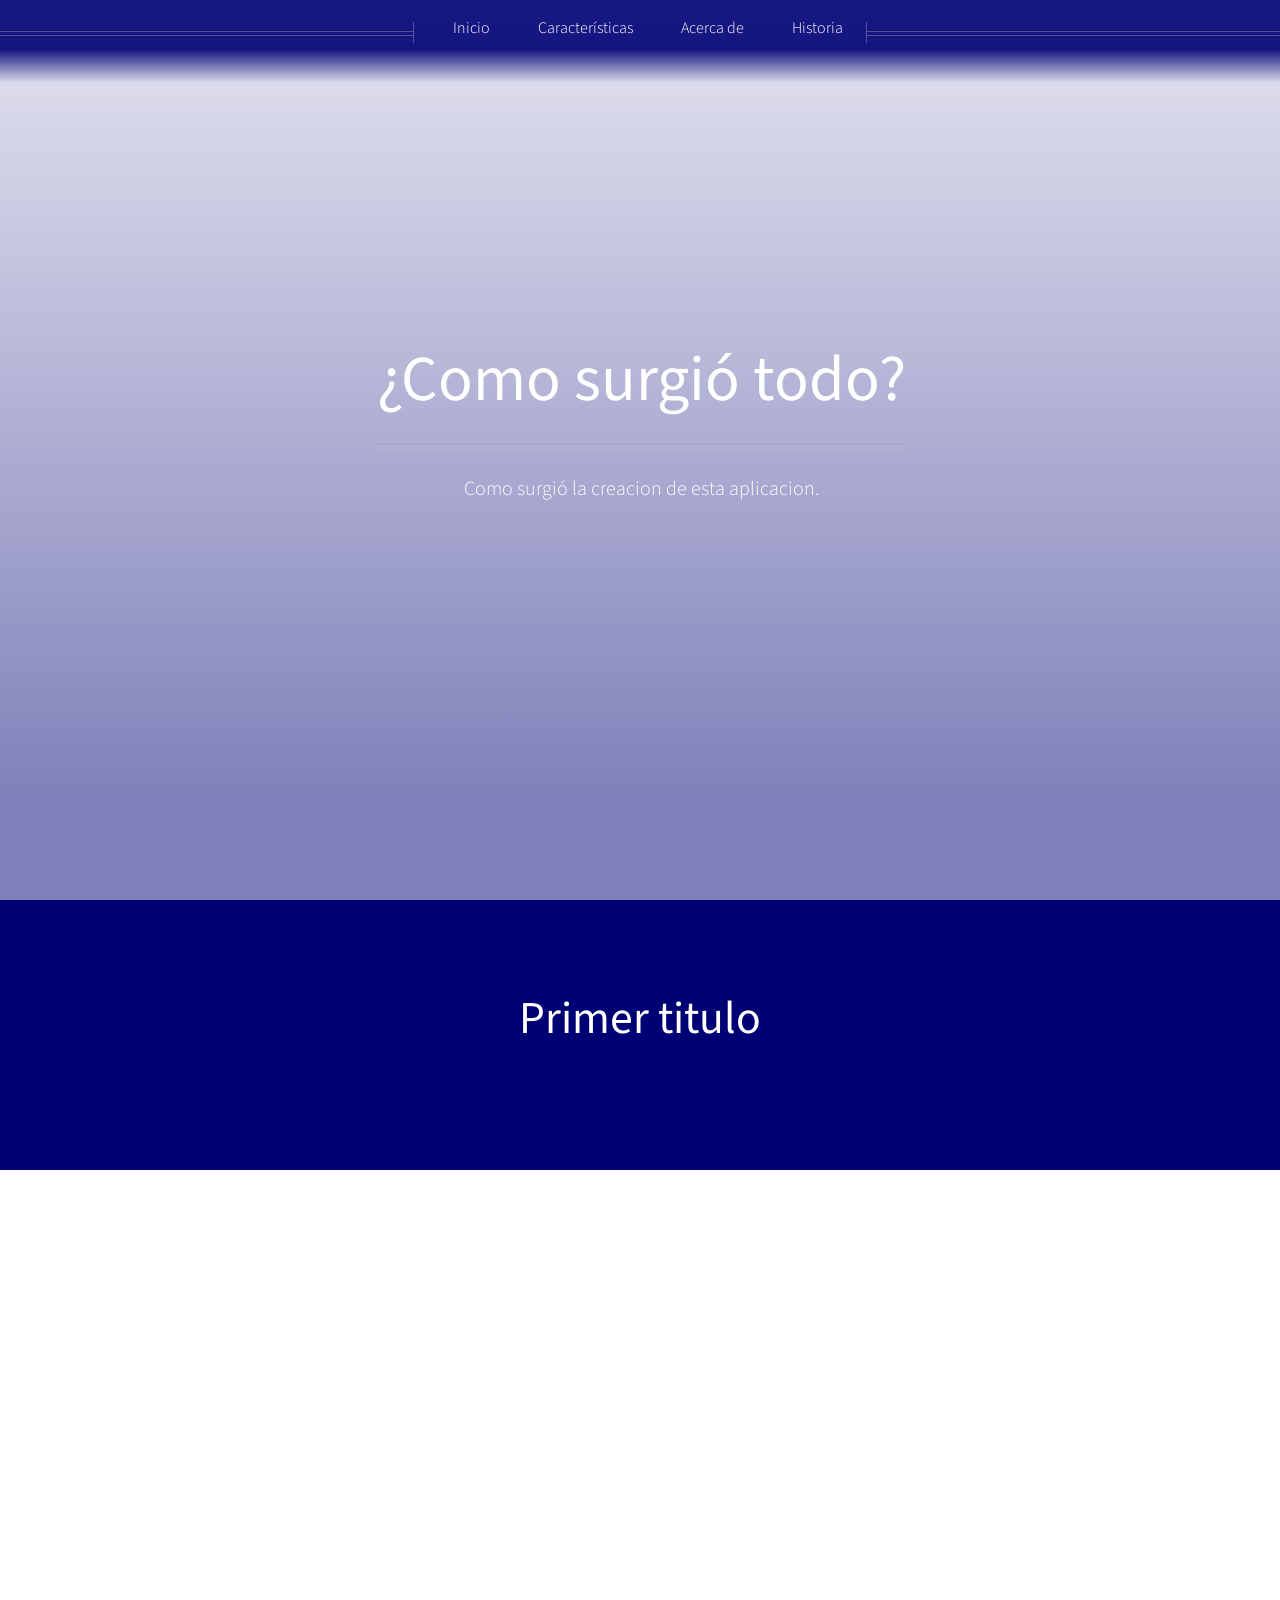
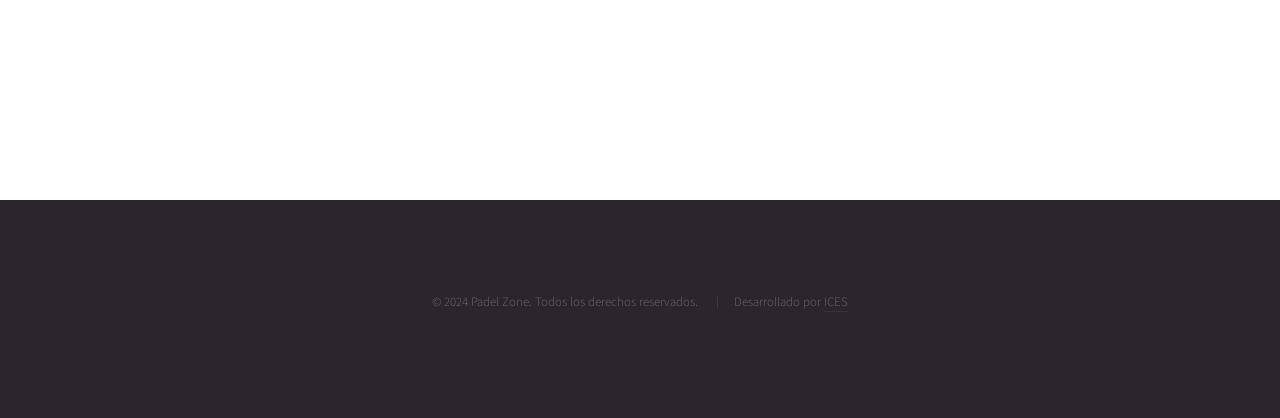
==== commit b25ced29: "Cambios visuales" ====
--- a/historia.html
+++ b/historia.html
@@ -36,6 +36,21 @@
             </div>
         </div>
 
+                <!-- Footer -->
+                <div id="footer">
+                    <div class="container">
+                        <div class="row">
+                            <div class="col-12">
+                                <div class="copyright">
+                                    <ul class="menu">
+                                        <li>&copy; 2024 Padel Zone. Todos los derechos reservados.</li>
+                                        <li>Desarrollado por <a href="https://www.instituto-ices.edu.ar/">ICES</a></li>
+                                    </ul>
+                                </div>
+                            </div>
+                        </div>
+                    </div>
+                </div>
             <!-- Scripts -->
     <script src="assets/js/jquery.min.js"></script>
     <script src="assets/js/jquery.dropotron.min.js"></script>
--- a/assets/css/main.css
+++ b/assets/css/main.css
@@ -2171,12 +2171,15 @@
 
 	.wrapper {
 		background: #fff;
-		height: 100vh;
+		height: 40vh;
 	}
 
 		.wrapper.style2 {
 			padding-top: 0;
 
+		}
+		.style1{
+			height: 100vh;
 		}
 
 /* Header */
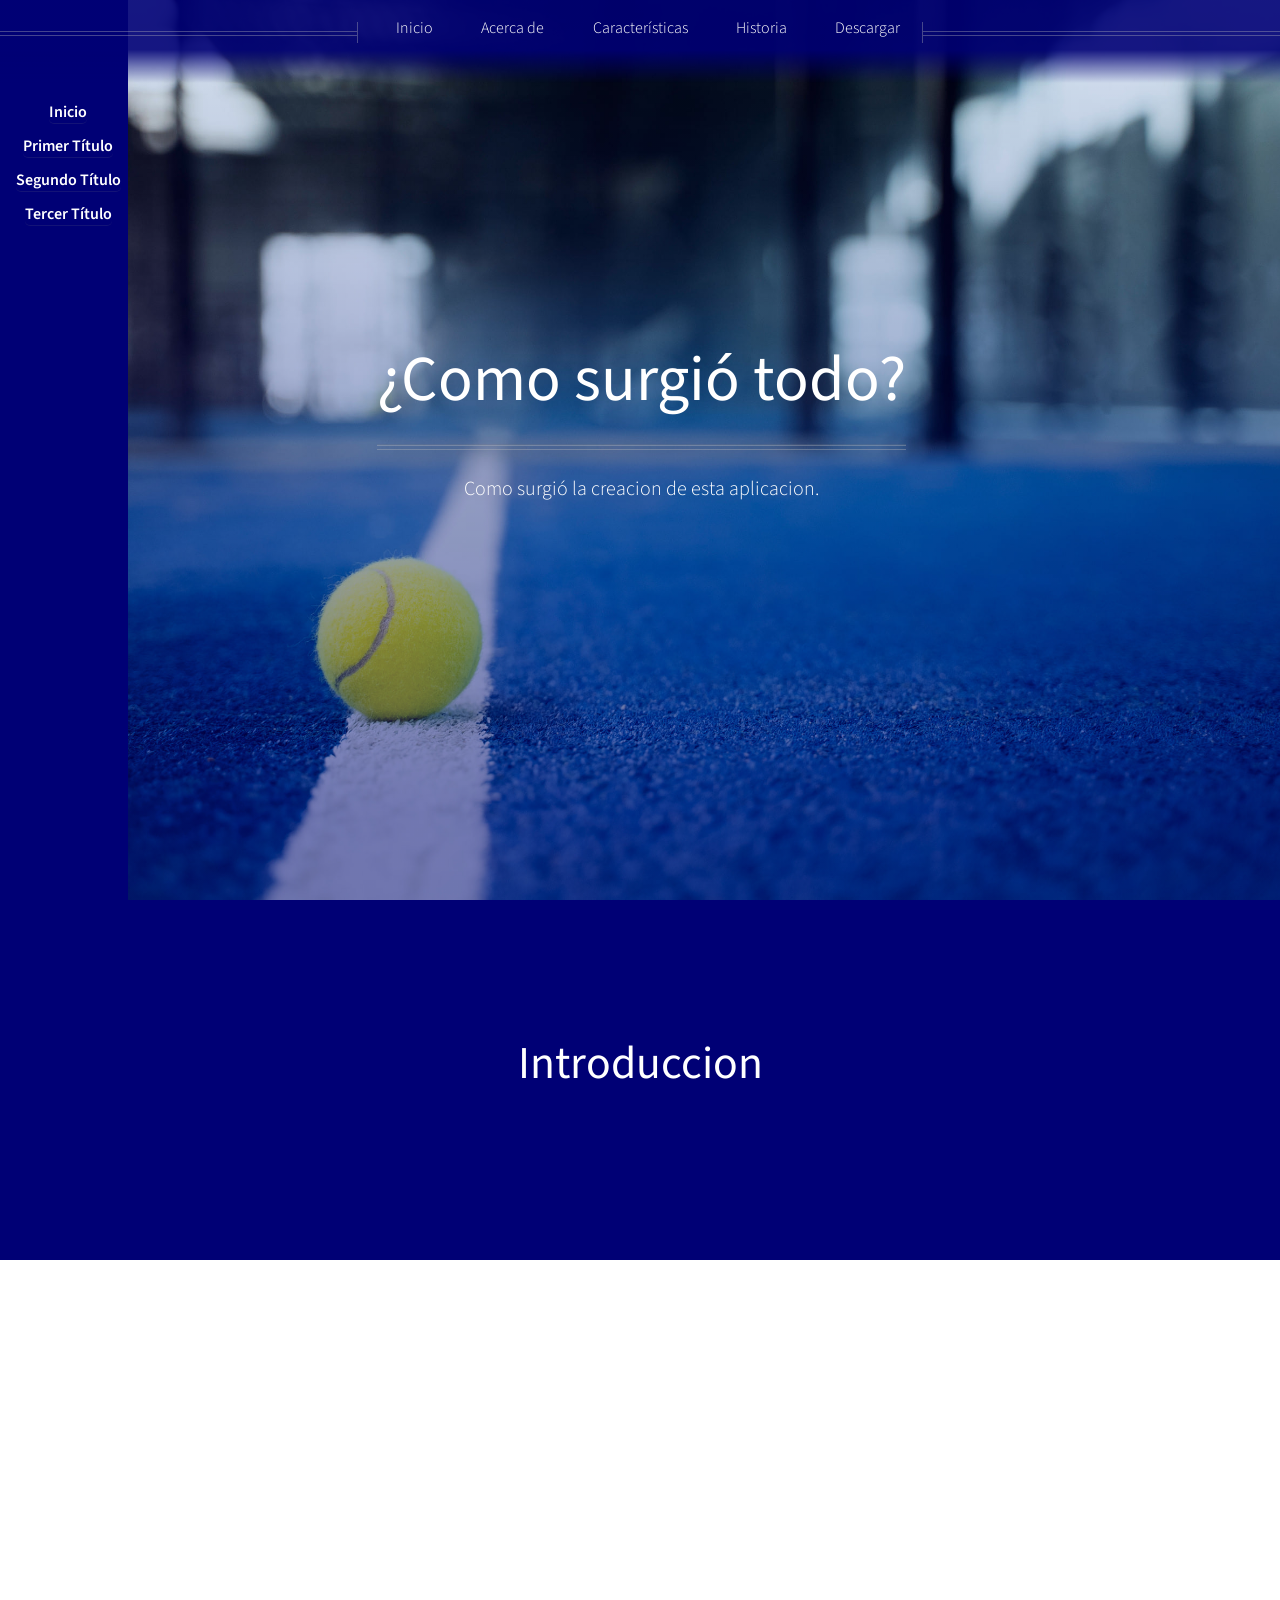
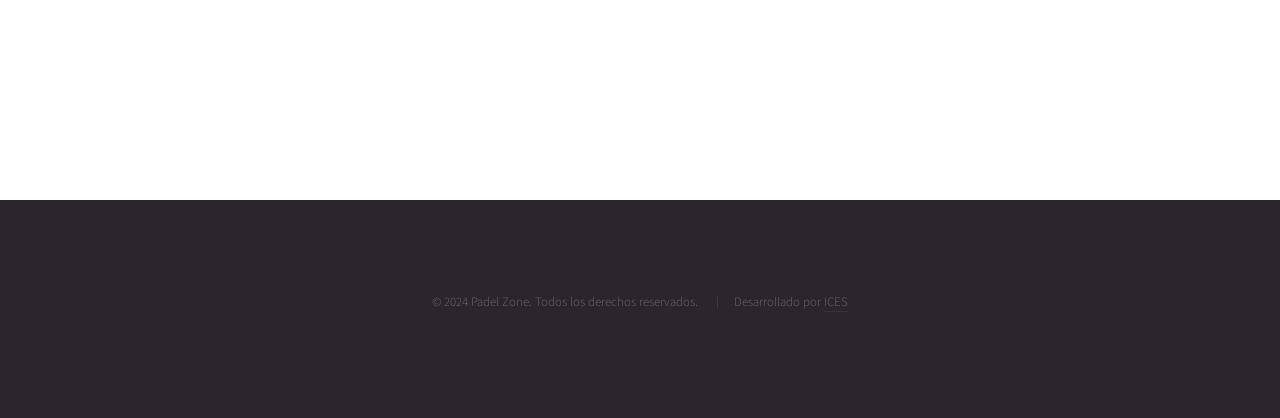
==== commit d2e2b44f: "Calidad mas baja en la imagen" ====
--- a/historia.html
+++ b/historia.html
@@ -24,15 +24,25 @@
             <nav id="nav">
                 <ul>
                     <li><a href="./index.html">Inicio</a></li>
+                    <li><a href="./index.html#about">Acerca de</a></li>
                     <li><a href="./index.html#features">Características</a></li>
-                    <li><a href="./index.html#about">Acerca de</a></li>
                     <li><a href="/historia.html">Historia</a></li>
+                    <li><a href="./images/header.jpg" download="header.jpg">Descargar</a></li>
                 </ul>
             </nav>
         </div>
-        <div id="inicio">
+        <div id="menu-lateral">
+            <ul>
+                <li><a href="#header">Inicio</a></li>
+                <li><a href="#titleInicio">Primer Título</a></li>
+                <li><a href="#titulo2">Segundo Título</a></li>
+                <li><a href="#titulo3">Tercer Título</a></li>
+            </ul>
+        </div>
+        <div id="titleInicio">
             <div class="titleInicio">
-             <h2>Primer titulo</h2>
+             <h2>Introduccion</h2>
+             <div class="contenido_titleInicio"></div>
             </div>
         </div>
 
@@ -51,6 +61,7 @@
                         </div>
                     </div>
                 </div>
+    </div>
             <!-- Scripts -->
     <script src="assets/js/jquery.min.js"></script>
     <script src="assets/js/jquery.dropotron.min.js"></script>
@@ -62,4 +73,5 @@
     <script src="assets/js/main.js"></script>
     <script src="assets/js/scrollSuave.js"></script>
 </body>
-</html>+</html>
+
--- a/assets/css/main.css
+++ b/assets/css/main.css
@@ -2179,7 +2179,7 @@
 
 		}
 		.style1{
-			height: 100vh;
+			height: 60vh;
 		}
 
 /* Header */
@@ -3162,13 +3162,54 @@
 		opacity: 1;
 	}
 
-	#inicio{
-		width: 100%;
+	#titleInicio{
+		width: 100vw;
 		height: 100vh;
 		.titleInicio{
-			height: 30vh;
+			height: 40vh;
 			background-color: rgba(0, 0, 117, 1);
-			padding-top: 10vh;
 			text-align: center;
-		}
-	}+			padding-top: 15vh;
+		}
+	}
+	#download{
+		width: 100vw;
+		height: 40vh;
+		text-align: center;
+	}
+	#menu-lateral {
+		position: fixed;
+		padding-top: 10vh;
+		top: 0;
+		left: 0;
+		width: 10vw;
+		height: 100%;
+		background-color: rgba(0, 0, 117, 1);
+	}
+	
+	#menu-lateral ul {
+		list-style-type: none;
+		padding: 0;
+		text-align: center;
+	}
+	
+	#menu-lateral ul li {
+		margin: 10px 0;
+	}
+	
+	#menu-lateral ul li a {
+		color: white;
+		font-weight: 600;
+		text-decoration: none;
+		font-size: 16px;
+		width: 80%;
+		border-radius: 5px;
+		transition: background-color 0.3s ease;
+	}
+	
+	#menu-lateral ul li a:hover {
+		text-decoration: underline;
+
+	}
+	
+	
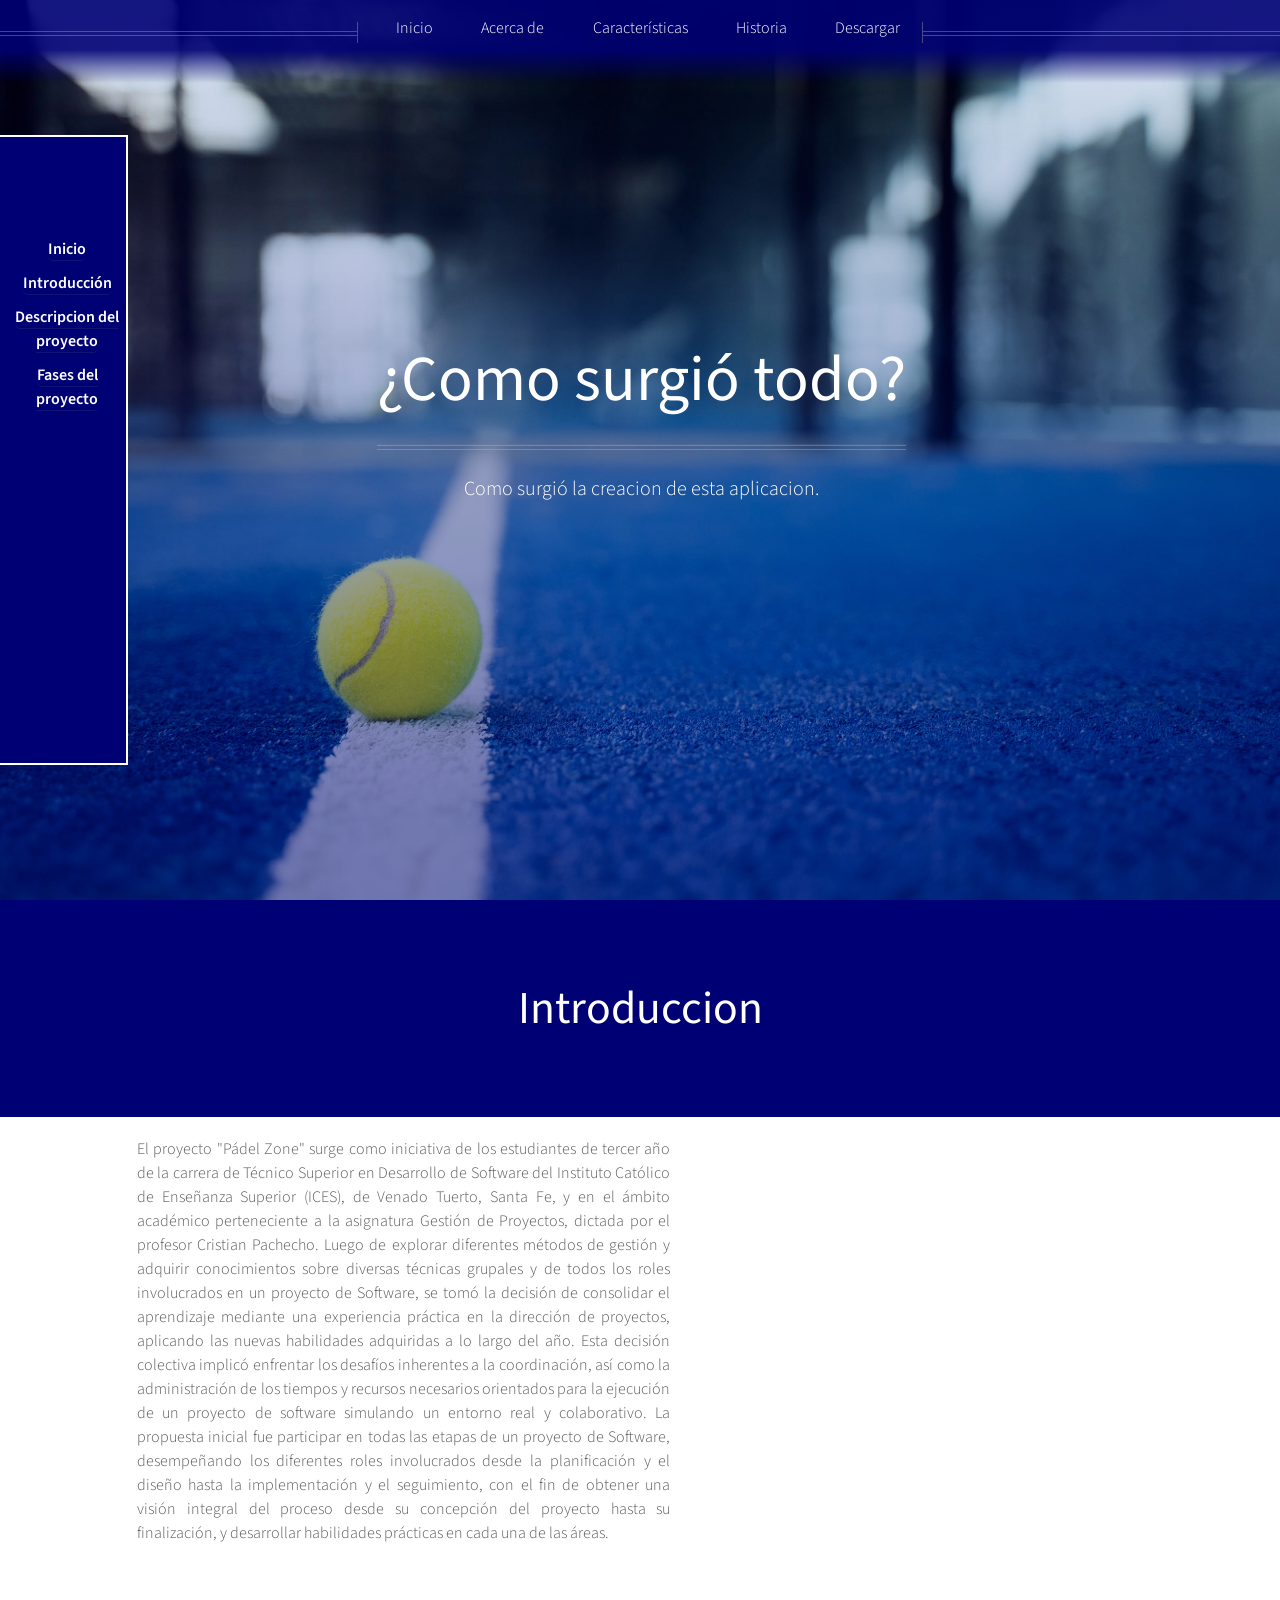
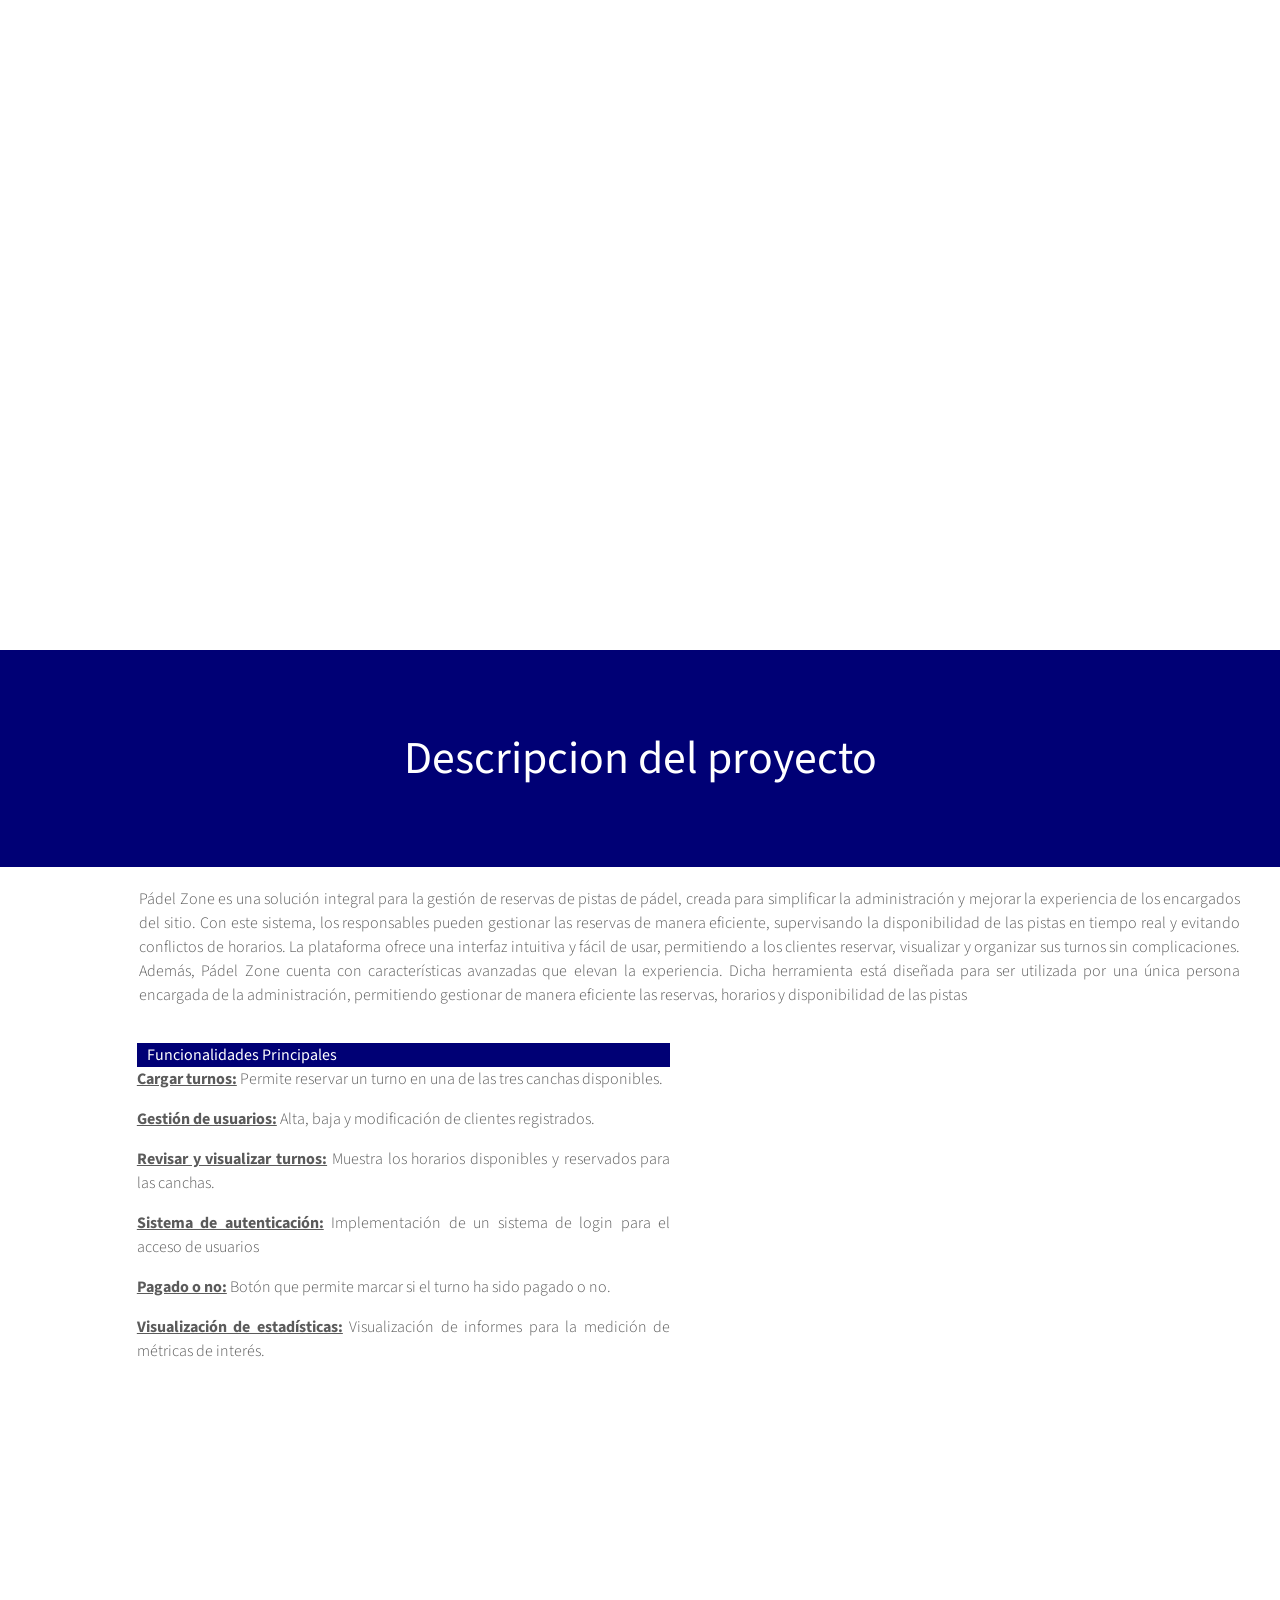
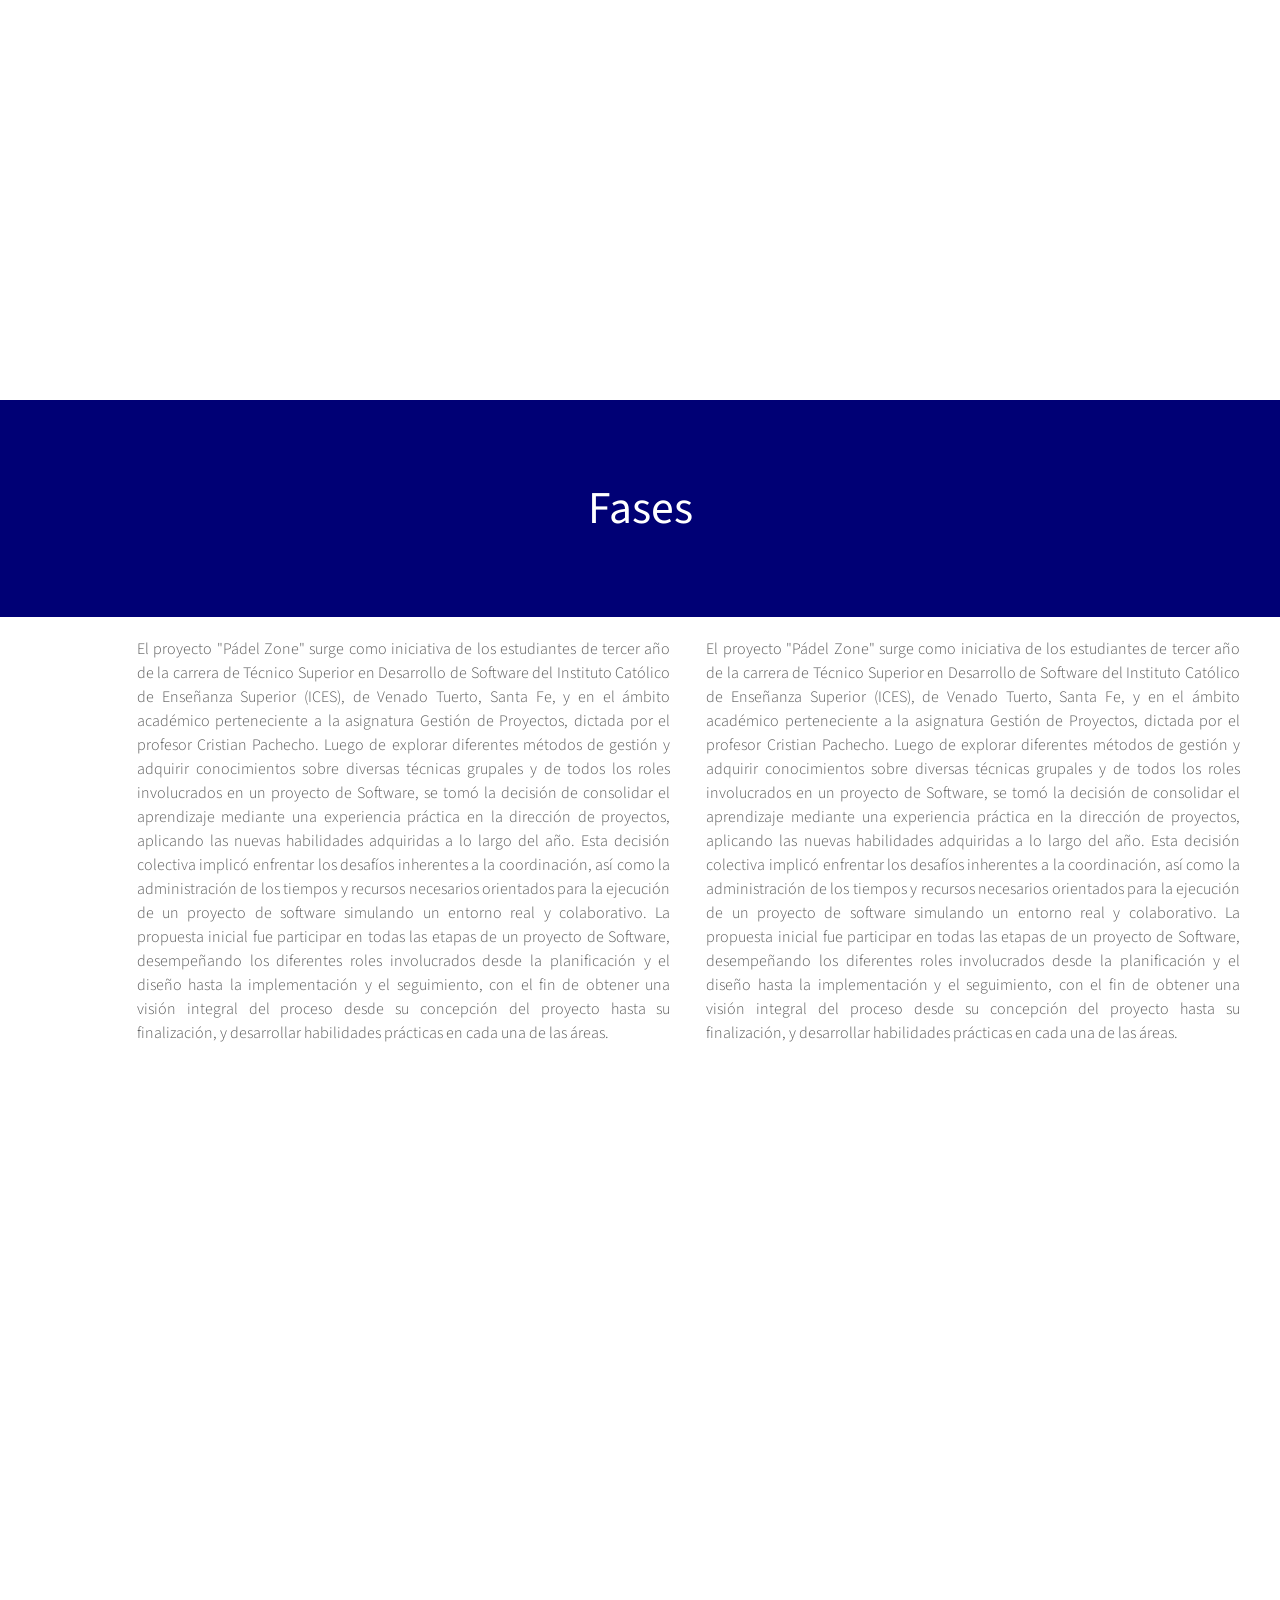
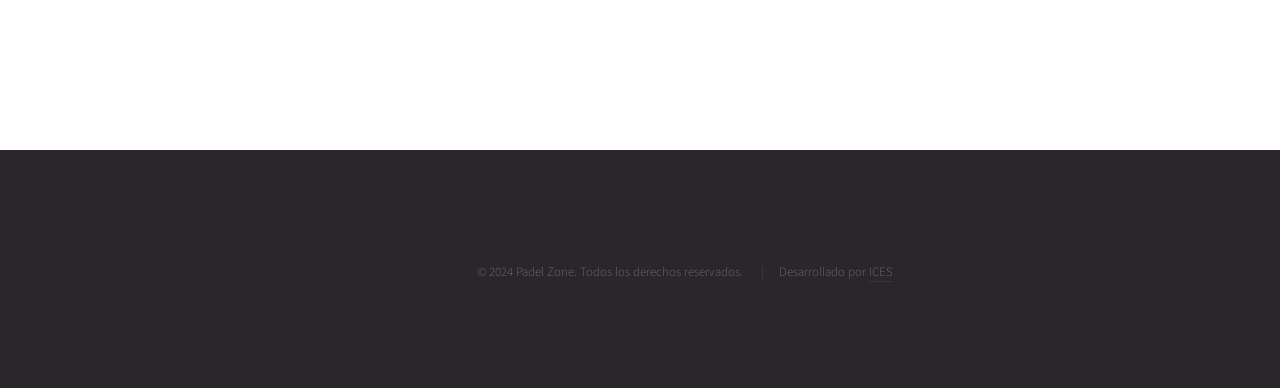
==== commit 2c1eaa10: "Agregados" ====
--- a/historia.html
+++ b/historia.html
@@ -34,16 +34,99 @@
         <div id="menu-lateral">
             <ul>
                 <li><a href="#header">Inicio</a></li>
-                <li><a href="#titleInicio">Primer Título</a></li>
-                <li><a href="#titulo2">Segundo Título</a></li>
-                <li><a href="#titulo3">Tercer Título</a></li>
+                <li><a href="#titleInicio">Introducción</a></li>
+                <li><a href="#descripcionProyecto">Descripcion del proyecto</a></li>
+                <li><a href="#fases">Fases del proyecto</a></li>
             </ul>
         </div>
         <div id="titleInicio">
             <div class="titleInicio">
              <h2>Introduccion</h2>
-             <div class="contenido_titleInicio"></div>
             </div>
+            <div class="contenido_titleInicio">
+                 
+             <div class="row">
+                 <div class="col-6 col_left">
+                    <p>El proyecto "Pádel Zone" surge como iniciativa de los estudiantes de tercer año de la carrera de Técnico Superior en Desarrollo de Software del Instituto Católico de Enseñanza Superior (ICES), de Venado Tuerto, Santa Fe, y en el ámbito académico perteneciente a la asignatura Gestión de Proyectos, dictada por el profesor Cristian Pachecho.
+                        Luego de explorar diferentes métodos de gestión y adquirir conocimientos sobre diversas técnicas grupales y de todos los roles involucrados en un proyecto de Software, se tomó la decisión de consolidar el aprendizaje mediante una experiencia práctica en la dirección de proyectos, aplicando las nuevas habilidades adquiridas a lo largo del año.
+                        Esta decisión colectiva implicó enfrentar los desafíos inherentes a la coordinación, así como la administración de los tiempos y recursos necesarios orientados para la ejecución de un proyecto de software simulando un entorno real y colaborativo.
+                        La propuesta inicial fue participar en todas las etapas de un proyecto de Software, desempeñando los diferentes roles involucrados desde la planificación y el diseño hasta la implementación y el seguimiento, con el fin de obtener una visión integral del proceso desde su concepción del proyecto hasta su finalización, y desarrollar habilidades prácticas en cada una de las áreas.
+                    </p>
+                 </div>
+                 <div class="col-6 col_right">
+
+                 </div>
+             </div>
+            </div>
+        </div>
+
+        <div id="descripcionProyecto">
+            <div class="titleInicio">
+                <h2>Descripcion del proyecto</h2></div>
+               <div class="contenido_titleInicio">
+                <div class="content">
+                    <p>Pádel Zone es una solución integral para la gestión de reservas de pistas de pádel, creada para simplificar la administración y mejorar la experiencia de los encargados del sitio. Con este sistema, los responsables pueden gestionar las reservas de manera eficiente, supervisando la disponibilidad de las pistas en tiempo real y evitando conflictos de horarios.
+                        La plataforma ofrece una interfaz intuitiva y fácil de usar, permitiendo a los clientes reservar, visualizar y organizar sus turnos sin complicaciones. Además, Pádel Zone cuenta con características avanzadas que elevan la experiencia.
+                        Dicha herramienta está diseñada para ser utilizada por una única persona encargada de la administración, permitiendo gestionar de manera eficiente las reservas, horarios y disponibilidad de las pistas                        
+                       </p>
+                </div>
+                <div class="row">
+                    <div class="col-6 col_left">
+                        <div class="title_col">
+                            <strong class="title_font_col">Funcionalidades Principales</strong>
+                        </div>
+<p>
+    <val class="val">Cargar turnos:</val>
+     Permite reservar un turno en una de las tres canchas disponibles.</p>
+     <p><val class="val">Gestión de usuarios:</val>
+        Alta, baja y modificación de clientes registrados.</p>
+     <p><val class="val">Revisar y visualizar turnos:</val>
+        Muestra los horarios disponibles y reservados para las canchas.</p>
+     <p>  
+    <val class="val">Sistema de autenticación:</val>
+    Implementación de un sistema de login para el acceso de usuarios
+     </p>
+     <p>
+        <val class="val">Pagado o no:</val>
+        Botón que permite marcar si el turno ha sido pagado o no.
+     </p>
+     <p>
+        <val class="val">Visualización de estadísticas:</val>
+        Visualización de informes para la medición de métricas de interés.
+     </p>
+                    </div>
+                    <div class="col-6 col_right">
+
+                    </div>
+                </div>
+                </div>
+
+            </div>
+        </div>
+
+        <div id="fases">
+            <div class="titleInicio">
+                <h2>Fases</h2>
+            </div>
+
+               <div class="contenido_titleInicio">
+                <div class="row">
+                    <div class="col-6 col_left">
+                       <p>El proyecto "Pádel Zone" surge como iniciativa de los estudiantes de tercer año de la carrera de Técnico Superior en Desarrollo de Software del Instituto Católico de Enseñanza Superior (ICES), de Venado Tuerto, Santa Fe, y en el ámbito académico perteneciente a la asignatura Gestión de Proyectos, dictada por el profesor Cristian Pachecho.
+                           Luego de explorar diferentes métodos de gestión y adquirir conocimientos sobre diversas técnicas grupales y de todos los roles involucrados en un proyecto de Software, se tomó la decisión de consolidar el aprendizaje mediante una experiencia práctica en la dirección de proyectos, aplicando las nuevas habilidades adquiridas a lo largo del año.
+                           Esta decisión colectiva implicó enfrentar los desafíos inherentes a la coordinación, así como la administración de los tiempos y recursos necesarios orientados para la ejecución de un proyecto de software simulando un entorno real y colaborativo.
+                           La propuesta inicial fue participar en todas las etapas de un proyecto de Software, desempeñando los diferentes roles involucrados desde la planificación y el diseño hasta la implementación y el seguimiento, con el fin de obtener una visión integral del proceso desde su concepción del proyecto hasta su finalización, y desarrollar habilidades prácticas en cada una de las áreas.
+                       </p>
+                    </div>
+                    <div class="col-6 col_right">
+                       <p>El proyecto "Pádel Zone" surge como iniciativa de los estudiantes de tercer año de la carrera de Técnico Superior en Desarrollo de Software del Instituto Católico de Enseñanza Superior (ICES), de Venado Tuerto, Santa Fe, y en el ámbito académico perteneciente a la asignatura Gestión de Proyectos, dictada por el profesor Cristian Pachecho.
+                           Luego de explorar diferentes métodos de gestión y adquirir conocimientos sobre diversas técnicas grupales y de todos los roles involucrados en un proyecto de Software, se tomó la decisión de consolidar el aprendizaje mediante una experiencia práctica en la dirección de proyectos, aplicando las nuevas habilidades adquiridas a lo largo del año.
+                           Esta decisión colectiva implicó enfrentar los desafíos inherentes a la coordinación, así como la administración de los tiempos y recursos necesarios orientados para la ejecución de un proyecto de software simulando un entorno real y colaborativo.
+                           La propuesta inicial fue participar en todas las etapas de un proyecto de Software, desempeñando los diferentes roles involucrados desde la planificación y el diseño hasta la implementación y el seguimiento, con el fin de obtener una visión integral del proceso desde su concepción del proyecto hasta su finalización, y desarrollar habilidades prácticas en cada una de las áreas.
+                       </p>
+                    </div>
+                </div>
+               </div>
         </div>
 
                 <!-- Footer -->
--- a/assets/css/main.css
+++ b/assets/css/main.css
@@ -3162,14 +3162,16 @@
 		opacity: 1;
 	}
 
-	#titleInicio{
+	#titleInicio, #descripcionProyecto, #fases{
 		width: 100vw;
-		height: 100vh;
+		height: 150vh;
 		.titleInicio{
-			height: 40vh;
+			padding: 80px;
 			background-color: rgba(0, 0, 117, 1);
 			text-align: center;
-			padding-top: 15vh;
+		}
+		.contenido_titleInicio{
+			height: 100%;
 		}
 	}
 	#download{
@@ -3180,11 +3182,13 @@
 	#menu-lateral {
 		position: fixed;
 		padding-top: 10vh;
-		top: 0;
+		top: 15vh;
 		left: 0;
 		width: 10vw;
-		height: 100%;
+		height: 70vh;
 		background-color: rgba(0, 0, 117, 1);
+		border: 2px solid white;
+		border-left: none !important;
 	}
 	
 	#menu-lateral ul {
@@ -3211,5 +3215,28 @@
 		text-decoration: underline;
 
 	}
-	
+	.row{
+		padding-top: 20px;
+		width: 89%;
+		margin-left: auto; /* Aplica margen automático a la izquierda */
+		margin-right: 40px;
+	}
+	.content{
+		padding-top: 20px;
+		width: 86%;
+		margin-left: auto; /* Aplica margen automático a la izquierda */
+		margin-right: 40px;
+	}
+	.title_col{
+		background-color: rgba(0, 0, 117, 1);
+		
+		.title_font_col{
+			padding-left: 10px;
+		}
+	}
+	.val{
+		font-weight: 700;
+		text-decoration: underline;
+	}
+
 	
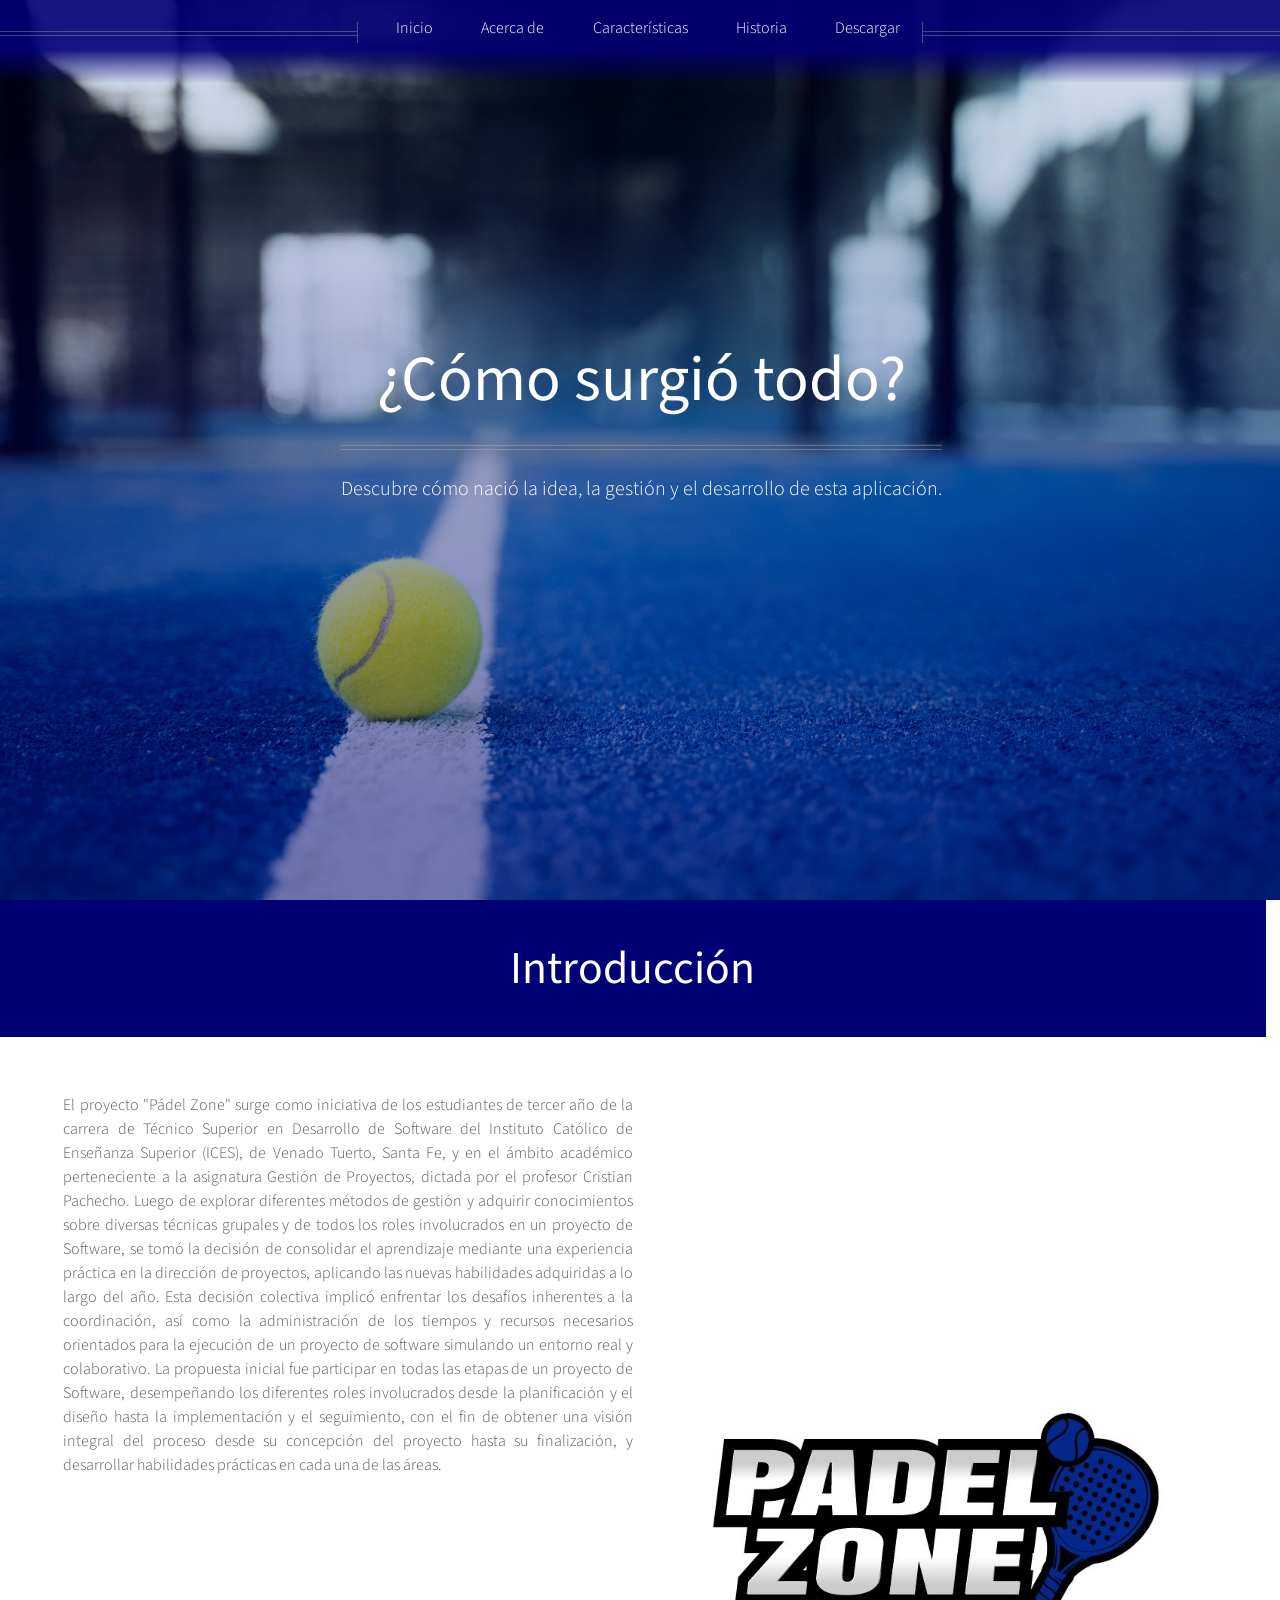
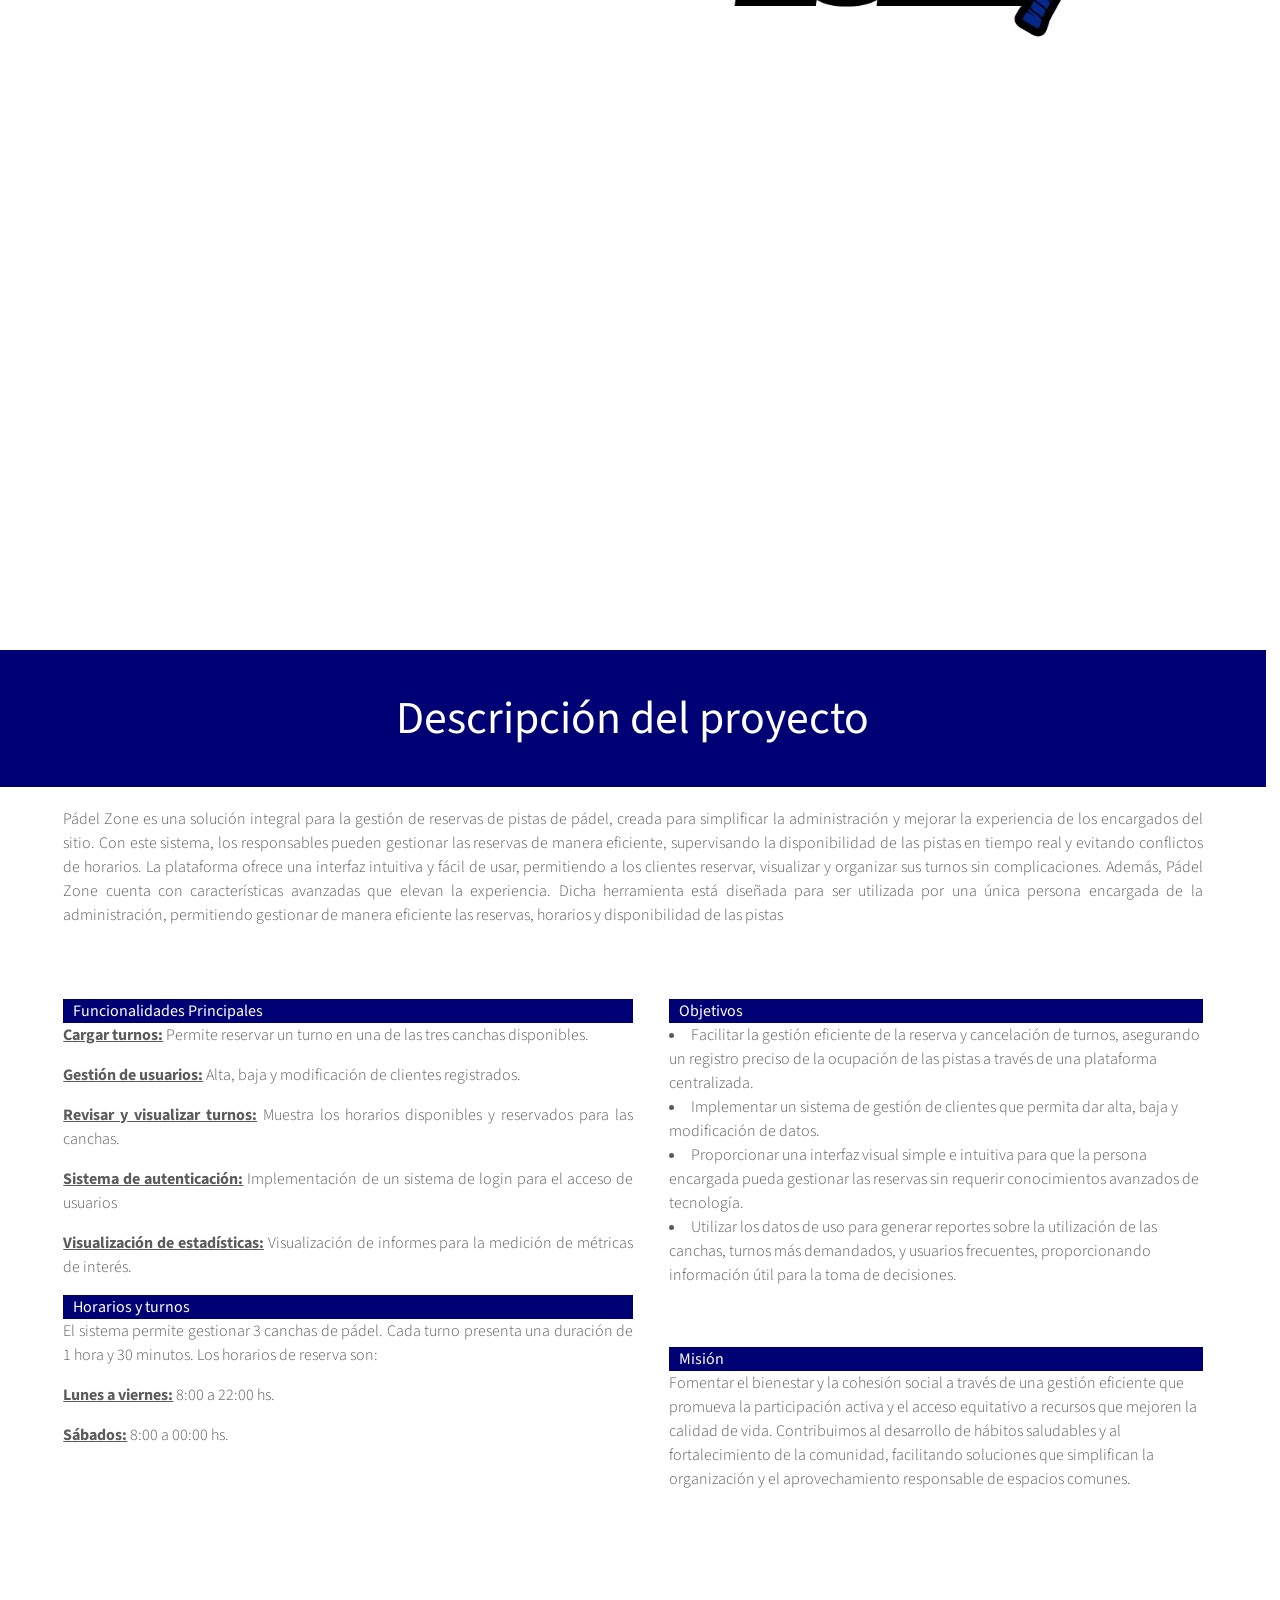
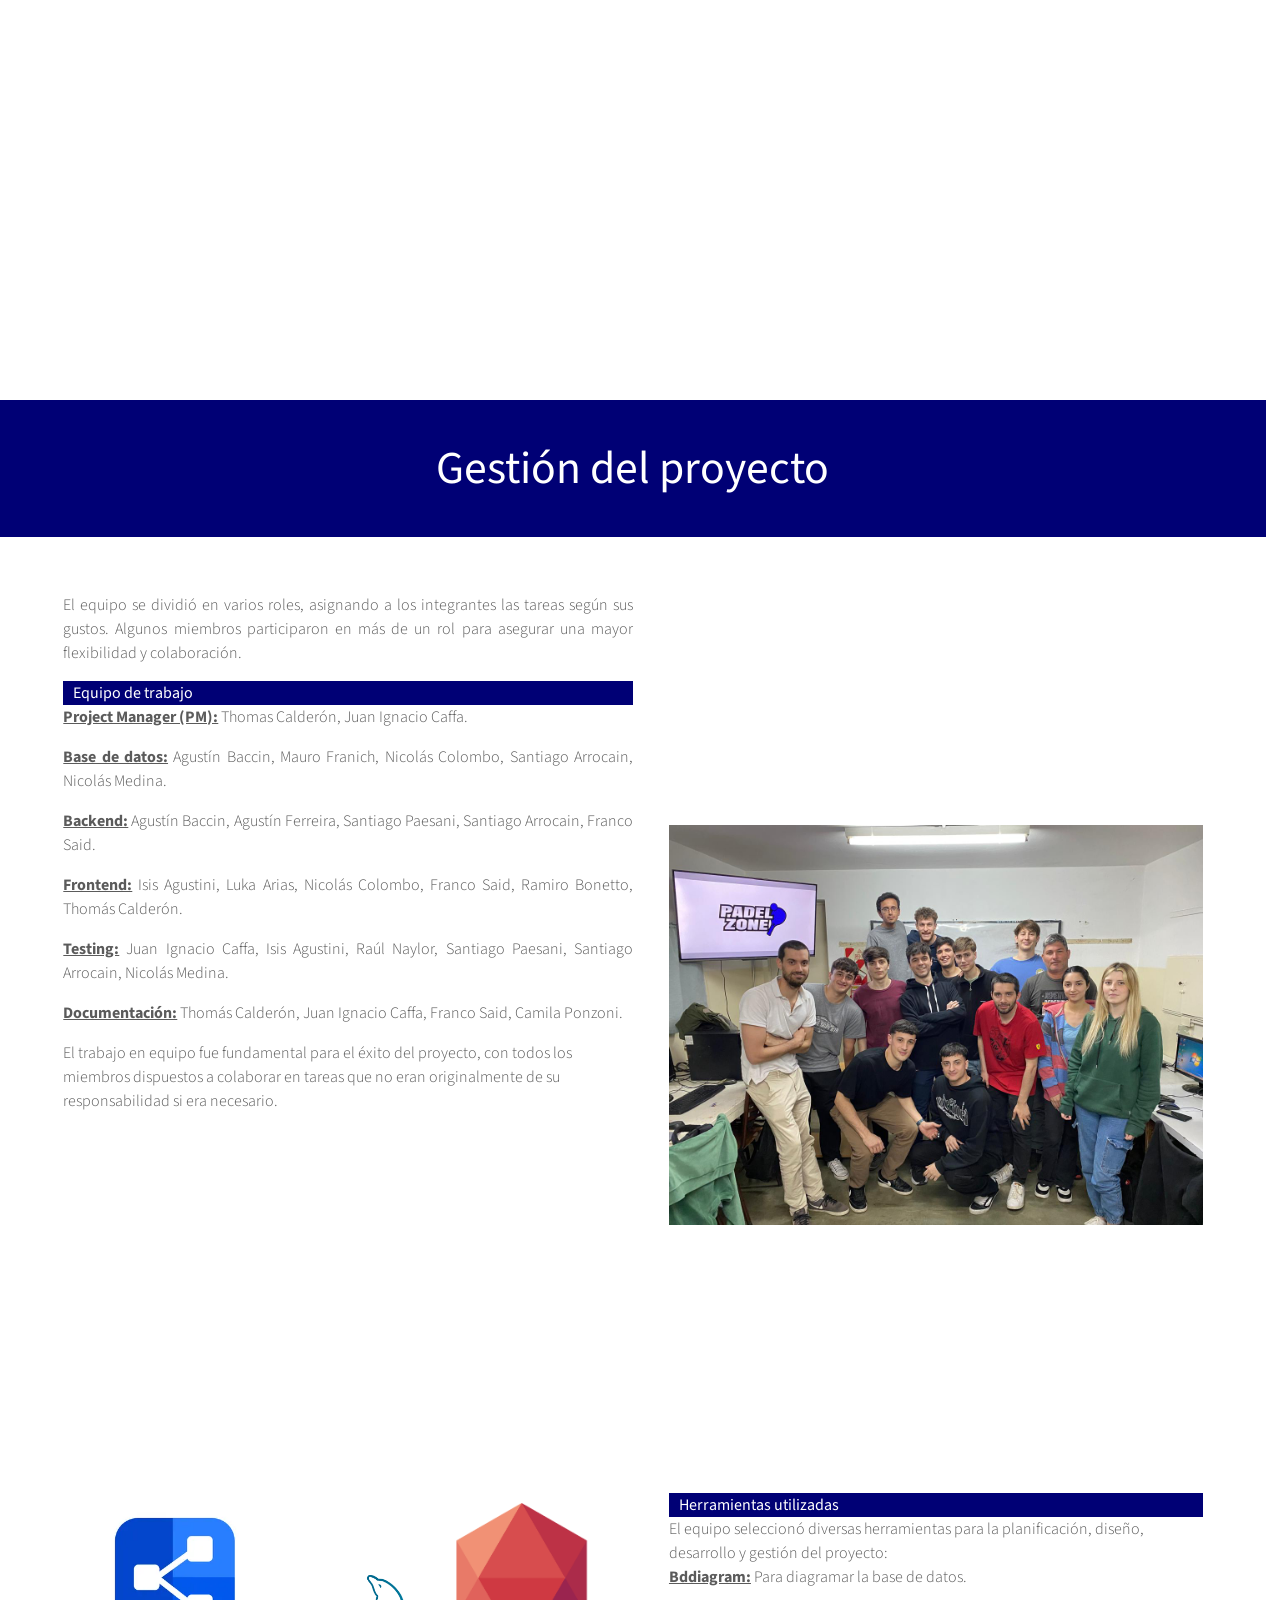
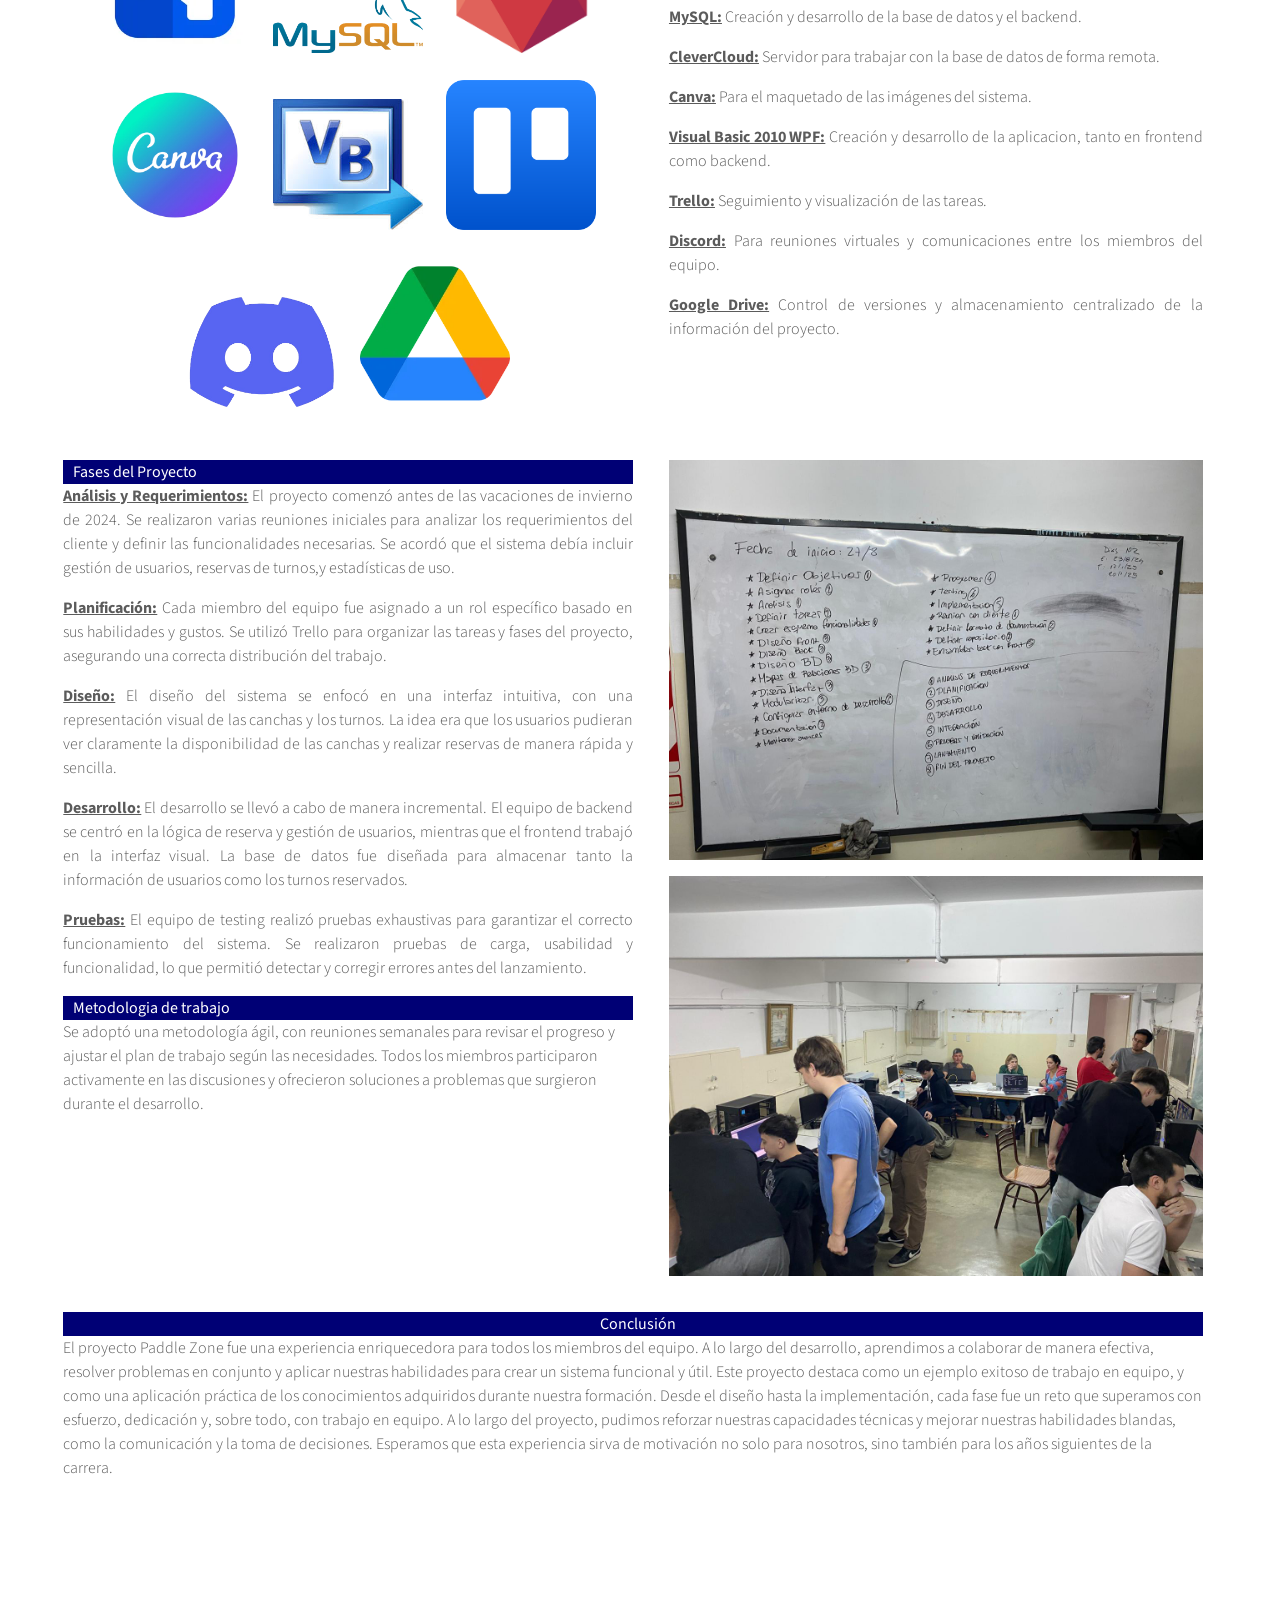
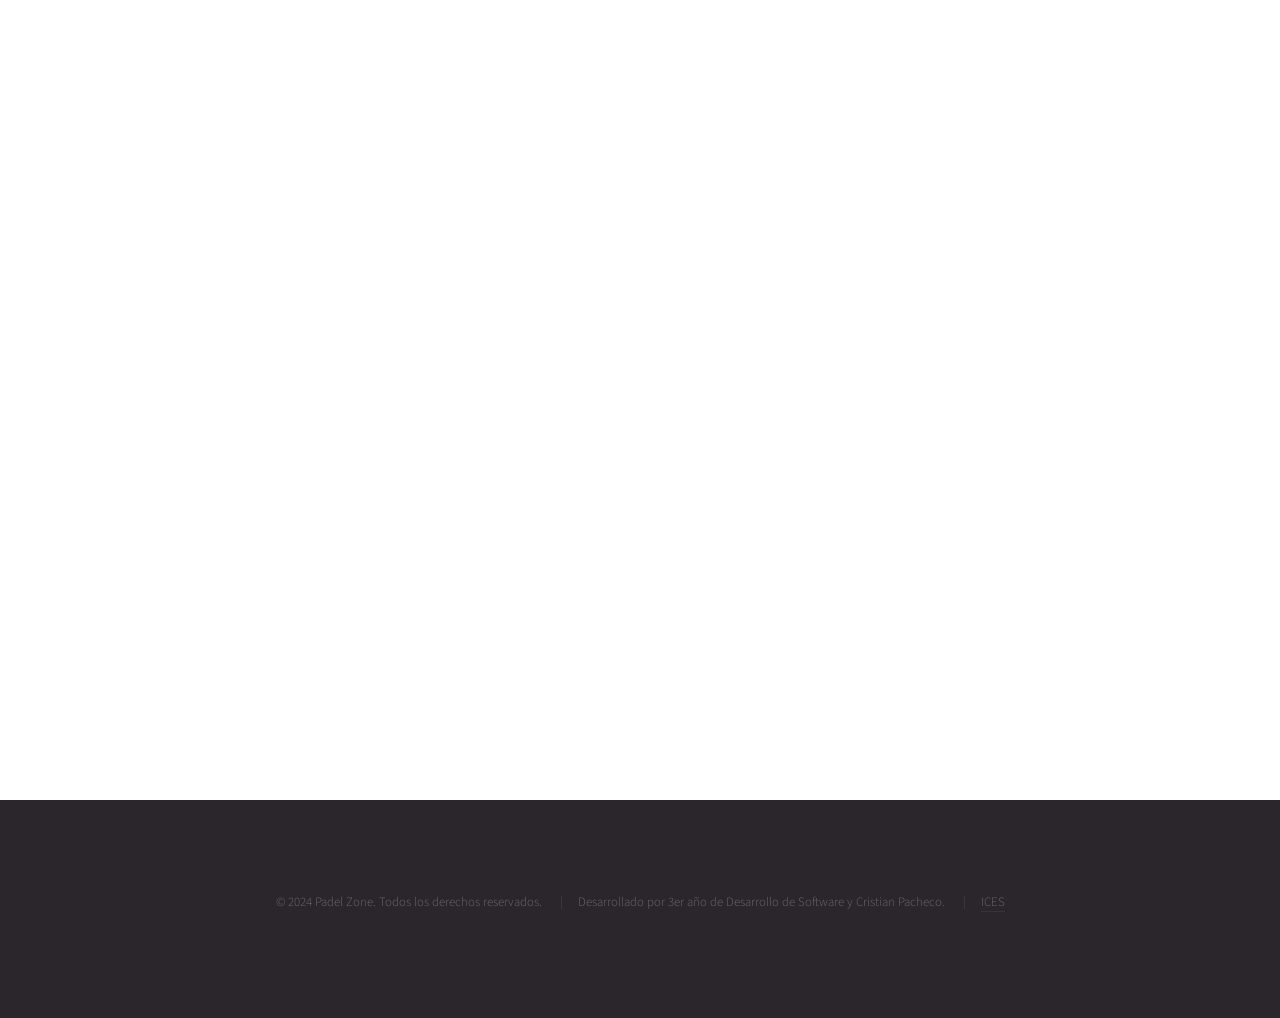
==== commit a7d84da4: "Pagina Web Final" ====
--- a/historia.html
+++ b/historia.html
@@ -1,23 +1,29 @@
 <!DOCTYPE html>
 <html lang="es">
+
 <head>
     <title>PaddleZone - Historia</title>
     <meta charset="UTF-8">
     <meta name="viewport" content="width=device-width, initial-scale=1, user-scalable=no" />
     <link rel="stylesheet" href="assets/css/main.css" />
-    <noscript><link rel="stylesheet" href="assets/css/noscript.css" /></noscript>
+    <noscript>
+        <link rel="stylesheet" href="assets/css/noscript.css" />
+    </noscript>
 </head>
+
 <body class="homepage is-preload">
     <div id="page-wrapper">
         <!-- Header -->
         <div id="header" class="imagenHeader">
             <div class="inner">
                 <header>
-                    <h1><a href="#inicio" id="logo">¿Como surgió todo?</a></h1>
+                    <h1>
+                        <a href="#inicio" id="logo">¿Cómo surgió todo?</a>
+                    </h1>
                     <hr />
-                    <p>Como surgió la creacion de esta aplicacion.</p>
-
+                    <p>Descubre cómo nació la idea, la gestión y el desarrollo de esta aplicación.</p>
                 </header>
+
             </div>
 
             <!-- Nav -->
@@ -26,126 +32,330 @@
                     <li><a href="./index.html">Inicio</a></li>
                     <li><a href="./index.html#about">Acerca de</a></li>
                     <li><a href="./index.html#features">Características</a></li>
-                    <li><a href="/historia.html">Historia</a></li>
-                    <li><a href="./images/header.jpg" download="header.jpg">Descargar</a></li>
+                    <li><a href="historia.html">Historia</a></li>
+                    <li><a href="./images/Manual de Usuario Pádel-Zone.pdf" download="Manual de Usuario Pádel-Zone.pdf">Descargar</a></li>
+
                 </ul>
             </nav>
         </div>
-        <div id="menu-lateral">
-            <ul>
-                <li><a href="#header">Inicio</a></li>
-                <li><a href="#titleInicio">Introducción</a></li>
-                <li><a href="#descripcionProyecto">Descripcion del proyecto</a></li>
-                <li><a href="#fases">Fases del proyecto</a></li>
-            </ul>
-        </div>
         <div id="titleInicio">
             <div class="titleInicio">
-             <h2>Introduccion</h2>
+                <h2>Introducción</h2>
             </div>
             <div class="contenido_titleInicio">
-                 
-             <div class="row">
-                 <div class="col-6 col_left">
-                    <p>El proyecto "Pádel Zone" surge como iniciativa de los estudiantes de tercer año de la carrera de Técnico Superior en Desarrollo de Software del Instituto Católico de Enseñanza Superior (ICES), de Venado Tuerto, Santa Fe, y en el ámbito académico perteneciente a la asignatura Gestión de Proyectos, dictada por el profesor Cristian Pachecho.
-                        Luego de explorar diferentes métodos de gestión y adquirir conocimientos sobre diversas técnicas grupales y de todos los roles involucrados en un proyecto de Software, se tomó la decisión de consolidar el aprendizaje mediante una experiencia práctica en la dirección de proyectos, aplicando las nuevas habilidades adquiridas a lo largo del año.
-                        Esta decisión colectiva implicó enfrentar los desafíos inherentes a la coordinación, así como la administración de los tiempos y recursos necesarios orientados para la ejecución de un proyecto de software simulando un entorno real y colaborativo.
-                        La propuesta inicial fue participar en todas las etapas de un proyecto de Software, desempeñando los diferentes roles involucrados desde la planificación y el diseño hasta la implementación y el seguimiento, con el fin de obtener una visión integral del proceso desde su concepción del proyecto hasta su finalización, y desarrollar habilidades prácticas en cada una de las áreas.
-                    </p>
-                 </div>
-                 <div class="col-6 col_right">
-
-                 </div>
-             </div>
+
+                <div class="row_historia row contenido_titleHistoria">
+                    <div class="col-6 col_left">
+                        <p>El proyecto "Pádel Zone" surge como iniciativa de los estudiantes de tercer año de la carrera
+                            de Técnico Superior en Desarrollo de Software del Instituto Católico de Enseñanza Superior
+                            (ICES), de Venado Tuerto, Santa Fe, y en el ámbito académico perteneciente a la asignatura
+                            Gestión de Proyectos, dictada por el profesor Cristian Pachecho.
+                            Luego de explorar diferentes métodos de gestión y adquirir conocimientos sobre diversas
+                            técnicas grupales y de todos los roles involucrados en un proyecto de Software, se tomó la
+                            decisión de consolidar el aprendizaje mediante una experiencia práctica en la dirección de
+                            proyectos, aplicando las nuevas habilidades adquiridas a lo largo del año.
+                            Esta decisión colectiva implicó enfrentar los desafíos inherentes a la coordinación, así
+                            como la administración de los tiempos y recursos necesarios orientados para la ejecución de
+                            un proyecto de software simulando un entorno real y colaborativo.
+                            La propuesta inicial fue participar en todas las etapas de un proyecto de Software,
+                            desempeñando los diferentes roles involucrados desde la planificación y el diseño hasta la
+                            implementación y el seguimiento, con el fin de obtener una visión integral del proceso desde
+                            su concepción del proyecto hasta su finalización, y desarrollar habilidades prácticas en
+                            cada una de las áreas.
+                        </p>
+                    </div>
+                    <div class="col-6 col_right col_img">
+                        <img class="img_historia" src="./images/ea181fcb-afc6-4278-a970-62faac6c9094.jpg" alt="all">
+                    </div>
+                </div>
             </div>
         </div>
 
         <div id="descripcionProyecto">
             <div class="titleInicio">
-                <h2>Descripcion del proyecto</h2></div>
-               <div class="contenido_titleInicio">
+                <h2>Descripción del proyecto</h2>
+            </div>
+            <div class="contenido_titleInicio">
                 <div class="content">
-                    <p>Pádel Zone es una solución integral para la gestión de reservas de pistas de pádel, creada para simplificar la administración y mejorar la experiencia de los encargados del sitio. Con este sistema, los responsables pueden gestionar las reservas de manera eficiente, supervisando la disponibilidad de las pistas en tiempo real y evitando conflictos de horarios.
-                        La plataforma ofrece una interfaz intuitiva y fácil de usar, permitiendo a los clientes reservar, visualizar y organizar sus turnos sin complicaciones. Además, Pádel Zone cuenta con características avanzadas que elevan la experiencia.
-                        Dicha herramienta está diseñada para ser utilizada por una única persona encargada de la administración, permitiendo gestionar de manera eficiente las reservas, horarios y disponibilidad de las pistas                        
-                       </p>
-                </div>
-                <div class="row">
+                    <p>Pádel Zone es una solución integral para la gestión de reservas de pistas de pádel, creada para
+                        simplificar la administración y mejorar la experiencia de los encargados del sitio. Con este
+                        sistema, los responsables pueden gestionar las reservas de manera eficiente, supervisando la
+                        disponibilidad de las pistas en tiempo real y evitando conflictos de horarios.
+                        La plataforma ofrece una interfaz intuitiva y fácil de usar, permitiendo a los clientes
+                        reservar, visualizar y organizar sus turnos sin complicaciones. Además, Pádel Zone cuenta con
+                        características avanzadas que elevan la experiencia.
+                        Dicha herramienta está diseñada para ser utilizada por una única persona encargada de la
+                        administración, permitiendo gestionar de manera eficiente las reservas, horarios y
+                        disponibilidad de las pistas
+                    </p>
+                </div>
+                <div class="row_historia row">
                     <div class="col-6 col_left">
                         <div class="title_col">
                             <strong class="title_font_col">Funcionalidades Principales</strong>
                         </div>
-<p>
-    <val class="val">Cargar turnos:</val>
-     Permite reservar un turno en una de las tres canchas disponibles.</p>
-     <p><val class="val">Gestión de usuarios:</val>
-        Alta, baja y modificación de clientes registrados.</p>
-     <p><val class="val">Revisar y visualizar turnos:</val>
-        Muestra los horarios disponibles y reservados para las canchas.</p>
-     <p>  
-    <val class="val">Sistema de autenticación:</val>
-    Implementación de un sistema de login para el acceso de usuarios
-     </p>
-     <p>
-        <val class="val">Pagado o no:</val>
-        Botón que permite marcar si el turno ha sido pagado o no.
-     </p>
-     <p>
-        <val class="val">Visualización de estadísticas:</val>
-        Visualización de informes para la medición de métricas de interés.
-     </p>
+                        <p>
+                            <val class="val">Cargar turnos:</val>
+                            Permite reservar un turno en una de las tres canchas disponibles.
+                        </p>
+                        <p>
+                            <val class="val">Gestión de usuarios:</val>
+                            Alta, baja y modificación de clientes registrados.
+                        </p>
+                        <p>
+                            <val class="val">Revisar y visualizar turnos:</val>
+                            Muestra los horarios disponibles y reservados para las canchas.
+                        </p>
+                        <p>
+                            <val class="val">Sistema de autenticación:</val>
+                            Implementación de un sistema de login para el acceso de usuarios
+                        </p>
+                        <p>
+                            <val class="val">Visualización de estadísticas:</val>
+                            Visualización de informes para la medición de métricas de interés.
+                        </p>
+                        <div class="title_col">
+                            <strong class="title_font_col">Horarios y turnos</strong>
+                        </div>
+                        <p>El sistema permite gestionar 3 canchas de pádel. Cada turno presenta una duración de 1 hora y
+                            30 minutos.
+                            Los horarios de reserva son:</p>
+                        <p>
+                            <val class="val">Lunes a viernes:</val>
+                            8:00 a 22:00 hs.
+                        </p>
+                        <p>
+                            <val class="val">Sábados:</val>
+                            8:00 a 00:00 hs.
+                        </p>
                     </div>
                     <div class="col-6 col_right">
-
-                    </div>
-                </div>
-                </div>
-
-            </div>
-        </div>
-
+                        <div class="title_col ">
+                            <strong class="title_font_col">Objetivos</strong>
+                        </div>
+                        <li> Facilitar la gestión eficiente de la reserva y cancelación de turnos, asegurando un
+                            registro preciso de la ocupación de las pistas a través de una plataforma centralizada.</li>
+                        <li>Implementar un sistema de gestión de clientes que permita dar alta, baja y modificación de
+                            datos.</li>
+                        <li>Proporcionar una interfaz visual simple e intuitiva para que la persona encargada pueda
+                            gestionar las reservas sin requerir conocimientos avanzados de tecnología.</li>
+                        <li>Utilizar los datos de uso para generar reportes sobre la utilización de las canchas, turnos
+                            más demandados, y usuarios frecuentes, proporcionando información útil para la toma de
+                            decisiones.</li>
+                        <div class="relleno_diference"></div>
+                        <div class="title_col">
+                            <strong class="title_font_col">Misión</strong>
+                        </div>
+                        Fomentar el bienestar y la cohesión social a través de una gestión eficiente que promueva la
+                        participación activa y el acceso equitativo a recursos que mejoren la calidad de vida.
+                        Contribuimos al desarrollo de hábitos saludables y al fortalecimiento de la comunidad,
+                        facilitando soluciones que simplifican la organización y el aprovechamiento responsable de
+                        espacios comunes.
+                    </div>
+                </div>
+            </div>
+
+        </div>
         <div id="fases">
             <div class="titleInicio">
-                <h2>Fases</h2>
-            </div>
-
-               <div class="contenido_titleInicio">
+                <h2>Gestión del proyecto</h2>
+            </div>
+    
+            <div class="contenido_titleInicio">
+                <div class="row_historia row">
+                    <div class="col-6 col_left">
+                        <p>El equipo se dividió en varios roles, asignando a los integrantes las tareas según sus gustos.
+                            Algunos miembros participaron en más de un rol para asegurar una mayor flexibilidad y
+                            colaboración.</p>
+                        <p>
+                        <div class="title_col ">
+                            <strong class="title_font_col">Equipo de trabajo</strong>
+                        </div>
+    
+                        <val class="val">Project Manager (PM):</val>
+                        Thomas Calderón, Juan Ignacio Caffa.
+                        </p>
+                        <p>
+                            <val class="val">Base de datos:</val>
+                            Agustín Baccin, Mauro Franich, Nicolás Colombo, Santiago Arrocain, Nicolás Medina.
+                        </p>
+                        <p>
+                            <val class="val"> Backend:</val>
+                            Agustín Baccin, Agustín Ferreira, Santiago Paesani, Santiago Arrocain, Franco Said.
+                        </p>
+                        <p>
+                            <val class="val">Frontend:</val>
+                            Isis Agustini, Luka Arias, Nicolás Colombo, Franco Said, Ramiro Bonetto, Thomás Calderón.
+                        </p>
+                        <p>
+                            <val class="val">Testing:</val>
+                            Juan Ignacio Caffa, Isis Agustini, Raúl Naylor, Santiago Paesani, Santiago Arrocain, Nicolás
+                            Medina.
+                        </p>
+                        <p>
+                            <val class="val">Documentación:</val>
+                            Thomás Calderón, Juan Ignacio Caffa, Franco Said, Camila Ponzoni.
+                        </p>
+                        El trabajo en equipo fue fundamental para el éxito del proyecto, con todos los miembros dispuestos a
+                        colaborar en tareas que no eran originalmente de su responsabilidad si era necesario.
+                    </div>
+                    <div class="col-6 col_right col_img">
+                        <img class="img_historia" src="./images/all.jpg" alt="all">
+                    </div>
+    
+                    <div class="col-6 col_left">
+                        <div class="contenido_logo">
+                            <img class="img_logos" src="./images/dbdiagram-io-icon-filled-256.webp" alt="all">
+                            <img class="img_logos" src="./images/MySQL-logo.png" alt="all">
+                            <img class="img_logos" src="./images/Clever.png" alt="all">
+                            <img class="img_logos" src="./images/canva-removebg-preview.png" alt="all">
+                            <img class="img_logos" src="./images/images.jpg" alt="all">
+                            <img class="img_logos" src="./images/6124991.png" alt="all">
+                            <img class="img_logos" src="./images/png-transparent-discord-hd-logo-removebg-preview.png"
+                                alt="all">
+                            <img class="img_logos" src="./images/6297221.webp" alt="all">
+    
+    
+    
+    
+                        </div>
+                    </div>
+                    <div class="col-6 col_right">
+                        <div class="title_col ">
+                            <strong class="title_font_col">Herramientas utilizadas</strong>
+                        </div>
+    
+                        El equipo seleccionó diversas herramientas para la planificación, diseño, desarrollo y gestión
+                        del proyecto:
+    
+                        <p>
+                            <val class="val">Bddiagram:</val>
+                            Para diagramar la base de datos.
+                        </p>
+                        <p>
+                            <val class="val">MySQL:</val>
+                            Creación y desarrollo de la base de datos y el backend.
+                        </p>
+                        <p>
+                            <val class="val">CleverCloud:</val>
+                            Servidor para trabajar con la base de datos de forma remota.
+                        </p>
+                        <p>
+                            <val class="val">Canva:</val>
+                            Para el maquetado de las imágenes del sistema.
+                        </p>
+                        <p>
+                            <val class="val">Visual Basic 2010 WPF:</val>
+                            Creación y desarrollo de la aplicacion, tanto en frontend como backend.
+                        </p>
+    
+                        <p>
+                            <val class="val">Trello:</val>
+                            Seguimiento y visualización de las tareas.
+                        </p>
+    
+                        <p>
+                            <val class="val">Discord:</val>
+                            Para reuniones virtuales y comunicaciones entre los miembros del equipo.
+                        </p>
+    
+                        <p>
+                            <val class="val">Google Drive:</val>
+                            Control de versiones y almacenamiento centralizado de la información del proyecto.
+                        </p>
+                    </div>
+                    <div class="col-6 col_left">
+                        <div class="title_col ">
+                            <strong class="title_font_col">Fases del Proyecto</strong>
+                        </div>
+                        <p>
+                            <val class="val">Análisis y Requerimientos:</val>
+                            El proyecto comenzó antes de las vacaciones de invierno de 2024. Se realizaron varias reuniones
+                            iniciales para analizar los requerimientos del cliente y definir las funcionalidades necesarias.
+                            Se
+                            acordó que el sistema debía incluir gestión de usuarios, reservas de turnos,y estadísticas de
+                            uso.
+                        </p>
+                        <p>
+                            <val class="val">Planificación:</val>
+                            Cada miembro del equipo fue asignado a un rol específico basado en sus habilidades y gustos. Se
+                            utilizó
+                            Trello para organizar las tareas y fases del proyecto, asegurando una correcta distribución del
+                            trabajo.
+                        </p>
+                        <p>
+                            <val class="val">Diseño:</val>
+                            El diseño del sistema se enfocó en una interfaz intuitiva, con una representación visual de las
+                            canchas
+                            y los turnos. La idea era que los usuarios pudieran ver claramente la disponibilidad de las
+                            canchas y
+                            realizar reservas de manera rápida y sencilla.
+                        </p>
+                        <p>
+                            <val class="val">Desarrollo:</val>
+                            El desarrollo se llevó a cabo de manera incremental. El equipo de backend se centró en la lógica
+                            de
+                            reserva y gestión de usuarios, mientras que el frontend trabajó en la interfaz visual. La base
+                            de datos
+                            fue diseñada para almacenar tanto la información de usuarios como los turnos reservados.
+                        </p>
+                        <p>
+                            <val class="val">Pruebas:</val>
+                            El equipo de testing realizó pruebas exhaustivas para garantizar el correcto funcionamiento del
+                            sistema.
+                            Se realizaron pruebas de carga, usabilidad y funcionalidad, lo que permitió detectar y corregir
+                            errores
+                            antes del lanzamiento.
+                        </p>
+                        <div class="title_col ">
+                            <strong class="title_font_col">Metodologia de trabajo</strong>
+                        </div>
+                        Se adoptó una metodología ágil, con reuniones semanales para revisar el progreso y ajustar el plan
+                        de trabajo según las necesidades. Todos los miembros participaron activamente en las discusiones y
+                        ofrecieron soluciones a problemas que surgieron durante el desarrollo.
+                    </div>
+                    <div class="col-6 col_right">
+                        <div class="contenido_logo">
+                            <img class="img_historia" src="./images/pizarra.jpg" alt="all">
+                            <p></p>
+                            <img class="img_historia" src="./images/wornking.jpg" alt="all">
+    
+                        </div>
+                    </div>
+                    <div class="col-12 col_left conclusion">
+                        <div class="title_col special">
+                            <strong class="title_font_col ">Conclusión</strong>
+                        </div>
+                        El proyecto Paddle Zone fue una experiencia enriquecedora para todos los miembros del equipo. A lo largo del desarrollo, aprendimos a colaborar de manera efectiva, resolver problemas en conjunto y aplicar nuestras habilidades para crear un sistema funcional y útil. Este proyecto destaca como un ejemplo exitoso de trabajo en equipo, y como una aplicación práctica de los conocimientos adquiridos durante nuestra formación.
+    Desde el diseño hasta la implementación, cada fase fue un reto que superamos con esfuerzo, dedicación y, sobre todo, con trabajo en equipo. A lo largo del proyecto, pudimos reforzar nuestras capacidades técnicas y mejorar nuestras habilidades blandas, como la comunicación y la toma de decisiones.
+    Esperamos que esta experiencia sirva de motivación no solo para nosotros, sino también para los años siguientes de la carrera.
+    
+                    </div>
+                </div>
+            </div>
+        </div>
+    
+        <!-- Footer -->
+        <div id="footer">
+            <div class="container">
                 <div class="row">
-                    <div class="col-6 col_left">
-                       <p>El proyecto "Pádel Zone" surge como iniciativa de los estudiantes de tercer año de la carrera de Técnico Superior en Desarrollo de Software del Instituto Católico de Enseñanza Superior (ICES), de Venado Tuerto, Santa Fe, y en el ámbito académico perteneciente a la asignatura Gestión de Proyectos, dictada por el profesor Cristian Pachecho.
-                           Luego de explorar diferentes métodos de gestión y adquirir conocimientos sobre diversas técnicas grupales y de todos los roles involucrados en un proyecto de Software, se tomó la decisión de consolidar el aprendizaje mediante una experiencia práctica en la dirección de proyectos, aplicando las nuevas habilidades adquiridas a lo largo del año.
-                           Esta decisión colectiva implicó enfrentar los desafíos inherentes a la coordinación, así como la administración de los tiempos y recursos necesarios orientados para la ejecución de un proyecto de software simulando un entorno real y colaborativo.
-                           La propuesta inicial fue participar en todas las etapas de un proyecto de Software, desempeñando los diferentes roles involucrados desde la planificación y el diseño hasta la implementación y el seguimiento, con el fin de obtener una visión integral del proceso desde su concepción del proyecto hasta su finalización, y desarrollar habilidades prácticas en cada una de las áreas.
-                       </p>
-                    </div>
-                    <div class="col-6 col_right">
-                       <p>El proyecto "Pádel Zone" surge como iniciativa de los estudiantes de tercer año de la carrera de Técnico Superior en Desarrollo de Software del Instituto Católico de Enseñanza Superior (ICES), de Venado Tuerto, Santa Fe, y en el ámbito académico perteneciente a la asignatura Gestión de Proyectos, dictada por el profesor Cristian Pachecho.
-                           Luego de explorar diferentes métodos de gestión y adquirir conocimientos sobre diversas técnicas grupales y de todos los roles involucrados en un proyecto de Software, se tomó la decisión de consolidar el aprendizaje mediante una experiencia práctica en la dirección de proyectos, aplicando las nuevas habilidades adquiridas a lo largo del año.
-                           Esta decisión colectiva implicó enfrentar los desafíos inherentes a la coordinación, así como la administración de los tiempos y recursos necesarios orientados para la ejecución de un proyecto de software simulando un entorno real y colaborativo.
-                           La propuesta inicial fue participar en todas las etapas de un proyecto de Software, desempeñando los diferentes roles involucrados desde la planificación y el diseño hasta la implementación y el seguimiento, con el fin de obtener una visión integral del proceso desde su concepción del proyecto hasta su finalización, y desarrollar habilidades prácticas en cada una de las áreas.
-                       </p>
-                    </div>
-                </div>
-               </div>
-        </div>
-
-                <!-- Footer -->
-                <div id="footer">
-                    <div class="container">
-                        <div class="row">
-                            <div class="col-12">
-                                <div class="copyright">
-                                    <ul class="menu">
-                                        <li>&copy; 2024 Padel Zone. Todos los derechos reservados.</li>
-                                        <li>Desarrollado por <a href="https://www.instituto-ices.edu.ar/">ICES</a></li>
-                                    </ul>
-                                </div>
-                            </div>
-                        </div>
-                    </div>
-                </div>
+                    <div class="col-12">
+                        <div class="copyright">
+                            <ul class="menu">
+                                <li>&copy; 2024 Padel Zone. Todos los derechos reservados.</li>
+                                <li>Desarrollado por 3er año de Desarrollo de Software y Cristian Pacheco. </li>
+                                <li><a href="https://www.instituto-ices.edu.ar/">ICES</a></li>
+                            </ul>
+                        </div>
+                    </div>
+                </div>
+            </div>
+        </div>
+        </div>
     </div>
-            <!-- Scripts -->
+
+  
+    <!-- Scripts -->
     <script src="assets/js/jquery.min.js"></script>
     <script src="assets/js/jquery.dropotron.min.js"></script>
     <script src="assets/js/jquery.scrolly.min.js"></script>
@@ -156,5 +366,5 @@
     <script src="assets/js/main.js"></script>
     <script src="assets/js/scrollSuave.js"></script>
 </body>
-</html>
-
+
+</html>
--- a/assets/css/main.css
+++ b/assets/css/main.css
@@ -7,3236 +7,3383 @@
 	Free for personal and commercial use under the CCA 3.0 license (html5up.net/license)
 */
 
-html, body, div, span, applet, object,
-iframe, h1, h2, h3, h4, h5, h6, p, blockquote,
-pre, a, abbr, acronym, address, big, cite,
-code, del, dfn, em, img, ins, kbd, q, s, samp,
-small, strike, strong, sub, sup, tt, var, b,
-u, i, center, dl, dt, dd, ol, ul, li, fieldset,
-form, label, legend, table, caption, tbody,
-tfoot, thead, tr, th, td, article, aside,
-canvas, details, embed, figure, figcaption,
-footer, header, hgroup, menu, nav, output, ruby,
-section, summary, time, mark, audio, video {
-	margin: 0;
-	padding: 0;
-	border: 0;
-	font-size: 100%;
-	font: inherit;
-	vertical-align: baseline;}
-
-article, aside, details, figcaption, figure,
-footer, header, hgroup, menu, nav, section {
-	display: block;}
+html,
+body,
+div,
+span,
+applet,
+object,
+iframe,
+h1,
+h2,
+h3,
+h4,
+h5,
+h6,
+p,
+blockquote,
+pre,
+a,
+abbr,
+acronym,
+address,
+big,
+cite,
+code,
+del,
+dfn,
+em,
+img,
+ins,
+kbd,
+q,
+s,
+samp,
+small,
+strike,
+strong,
+sub,
+sup,
+tt,
+var,
+b,
+u,
+i,
+center,
+dl,
+dt,
+dd,
+ol,
+ul,
+li,
+fieldset,
+form,
+label,
+legend,
+table,
+caption,
+tbody,
+tfoot,
+thead,
+tr,
+th,
+td,
+article,
+aside,
+canvas,
+details,
+embed,
+figure,
+figcaption,
+footer,
+header,
+hgroup,
+menu,
+nav,
+output,
+ruby,
+section,
+summary,
+time,
+mark,
+audio,
+video {
+  margin: 0;
+  padding: 0;
+  border: 0;
+  font-size: 100%;
+  font: inherit;
+  vertical-align: baseline;
+}
+
+article,
+aside,
+details,
+figcaption,
+figure,
+footer,
+header,
+hgroup,
+menu,
+nav,
+section {
+  display: block;
+}
 
 body {
-	line-height: 1;
-}
-
-ol, ul {
-	list-style: none;
-}
-
-blockquote, q {
-	quotes: none;
-}
-
-	blockquote:before, blockquote:after, q:before, q:after {
-		content: '';
-		content: none;
-	}
+  line-height: 1;
+}
+
+ol,
+ul {
+  list-style: none;
+}
+
+blockquote,
+q {
+  quotes: none;
+}
+
+blockquote:before,
+blockquote:after,
+q:before,
+q:after {
+  content: "";
+  content: none;
+}
 
 table {
-	border-collapse: collapse;
-	border-spacing: 0;
+  border-collapse: collapse;
+  border-spacing: 0;
 }
 
 body {
-	-webkit-text-size-adjust: none;
+  -webkit-text-size-adjust: none;
 }
 
 mark {
-	background-color: transparent;
-	color: inherit;
+  background-color: transparent;
+  color: inherit;
 }
 
 input::-moz-focus-inner {
-	border: 0;
-	padding: 0;
-}
-
-input, select, textarea {
-	-moz-appearance: none;
-	-webkit-appearance: none;
-	-ms-appearance: none;
-	appearance: none;
+  border: 0;
+  padding: 0;
+}
+
+input,
+select,
+textarea {
+  -moz-appearance: none;
+  -webkit-appearance: none;
+  -ms-appearance: none;
+  appearance: none;
 }
 
 /* Basic */
 
-	html {
-		box-sizing: border-box;
-	}
-
-	*, *:before, *:after {
-		box-sizing: inherit;
-	}
-
-	body {
-		background: #00ffff;
-		color: #5b5b5b;
-		font-size: 15pt;
-		line-height: 1.85em;
-		font-family: 'Source Sans Pro', sans-serif;
-		font-weight: 300;
-	}
-
-		body.is-preload *, body.is-preload *:before, body.is-preload *:after {
-			-moz-animation: none !important;
-			-webkit-animation: none !important;
-			-ms-animation: none !important;
-			animation: none !important;
-			-moz-transition: none !important;
-			-webkit-transition: none !important;
-			-ms-transition: none !important;
-			transition: none !important;
-		}
-
-	input, textarea, select {
-		font-size: 15pt;
-		line-height: 1.85em;
-		font-family: 'Source Sans Pro', sans-serif;
-		font-weight: 300;
-	}
-
-	h1, h2 {
-		font-weight: 400;
-		color: white;
-		line-height: 1.25em;
-	}
-	h3, h4, h5, h6{
-		color: black;
-		font-weight: 500;
-	}
-
-	h1 a, h2 a, h3 a, h4 a, h5 a, h6 a {
-		color: inherit;
-		text-decoration: none;
-		border-bottom-color: transparent;
-	}
-
-	h1 strong, h2 strong, h3 strong, h4 strong, h5 strong, h6 strong {
-		font-weight: 600;
-	}
-
-	h2 {
-		font-size: 2.85em;
-	}
-
-	h3 {
-		font-size: 1.25em;
-	}
-
-	h4 {
-		font-size: 1em;
-		margin: 0 0 0.25em 0;
-	}
-
-	strong, b {
-		font-weight: 400;
-		color: white;
-	}
-
-	em, i {
-		font-style: italic;
-	}
-
-	a {
-		color: inherit;
-		border-bottom: solid 1px rgba(128, 128, 128, 0.15);
-		text-decoration: none;
-		-moz-transition: background-color 0.35s ease-in-out, color 0.35s ease-in-out, border-bottom-color 0.35s ease-in-out;
-		-webkit-transition: background-color 0.35s ease-in-out, color 0.35s ease-in-out, border-bottom-color 0.35s ease-in-out;
-		-ms-transition: background-color 0.35s ease-in-out, color 0.35s ease-in-out, border-bottom-color 0.35s ease-in-out;
-		transition: background-color 0.35s ease-in-out, color 0.35s ease-in-out, border-bottom-color 0.35s ease-in-out;
-	}
-
-		a:hover {
-			color: rgb(0, 0, 117);
-			border-bottom-color: transparent;
-			font-weight: 700;
-		}
-
-	sub {
-		position: relative;
-		top: 0.5em;
-		font-size: 0.8em;
-	}
-
-	sup {
-		position: relative;
-		top: -0.5em;
-		font-size: 0.8em;
-	}
-
-	blockquote {
-		border-left: solid 0.5em #ddd;
-		padding: 1em 0 1em 2em;
-		font-style: italic;
-	}
-
-	p, ul, ol, dl, table {
-		margin-bottom: 1em;
-	}
-
-	p {
-		text-align: justify;
-	}
-
-	br.clear {
-		clear: both;
-	}
-
-	hr {
-		position: relative;
-		display: block;
-		border: 0;
-		top: 4.5em;
-		margin-bottom: 9em;
-		height: 6px;
-		border-top: solid 1px rgba(128, 128, 128, 0.2);
-		border-bottom: solid 1px rgba(128, 128, 128, 0.2);
-	}
-
-		hr:before, hr:after {
-			content: '';
-			position: absolute;
-			top: -8px;
-			display: block;
-			width: 1px;
-			height: 21px;
-			background: rgba(128, 128, 128, 0.2);
-		}
-
-		hr:before {
-			left: -1px;
-		}
-
-		hr:after {
-			right: -1px;
-		}
-
-	.timestamp {
-		color: rgba(128, 128, 128, 0.75);
-		font-size: 0.8em;
-	}
+html {
+  box-sizing: border-box;
+}
+
+*,
+*:before,
+*:after {
+  box-sizing: inherit;
+}
+
+body {
+  background: #00ffff;
+  color: #5b5b5b;
+  font-size: 15pt;
+  line-height: 1.85em;
+  font-family: "Source Sans Pro", sans-serif;
+  font-weight: 300;
+}
+
+body.is-preload *,
+body.is-preload *:before,
+body.is-preload *:after {
+  -moz-animation: none !important;
+  -webkit-animation: none !important;
+  -ms-animation: none !important;
+  animation: none !important;
+  -moz-transition: none !important;
+  -webkit-transition: none !important;
+  -ms-transition: none !important;
+  transition: none !important;
+}
+
+input,
+textarea,
+select {
+  font-size: 15pt;
+  line-height: 1.85em;
+  font-family: "Source Sans Pro", sans-serif;
+  font-weight: 300;
+}
+
+h1,
+h2 {
+  font-weight: 400;
+  color: white;
+  line-height: 1.25em;
+}
+h3,
+h4,
+h5,
+h6 {
+  color: black;
+  font-weight: 500;
+}
+
+h1 a,
+h2 a,
+h3 a,
+h4 a,
+h5 a,
+h6 a {
+  color: inherit;
+  text-decoration: none;
+  border-bottom-color: transparent;
+}
+
+h1 strong,
+h2 strong,
+h3 strong,
+h4 strong,
+h5 strong,
+h6 strong {
+  font-weight: 600;
+}
+
+h2 {
+  font-size: 2.85em;
+}
+
+h3 {
+  font-size: 1.25em;
+}
+
+h4 {
+  font-size: 1em;
+  margin: 0 0 0.25em 0;
+}
+
+strong,
+b {
+  font-weight: 400;
+  color: white;
+}
+
+em,
+i {
+  font-style: italic;
+}
+
+a {
+  color: inherit;
+  border-bottom: solid 1px rgba(128, 128, 128, 0.15);
+  text-decoration: none;
+  -moz-transition: background-color 0.35s ease-in-out, color 0.35s ease-in-out,
+    border-bottom-color 0.35s ease-in-out;
+  -webkit-transition: background-color 0.35s ease-in-out,
+    color 0.35s ease-in-out, border-bottom-color 0.35s ease-in-out;
+  -ms-transition: background-color 0.35s ease-in-out, color 0.35s ease-in-out,
+    border-bottom-color 0.35s ease-in-out;
+  transition: background-color 0.35s ease-in-out, color 0.35s ease-in-out,
+    border-bottom-color 0.35s ease-in-out;
+}
+
+a:hover {
+  color: rgb(0, 0, 117);
+  border-bottom-color: transparent;
+  font-weight: 700;
+}
+
+sub {
+  position: relative;
+  top: 0.5em;
+  font-size: 0.8em;
+}
+
+sup {
+  position: relative;
+  top: -0.5em;
+  font-size: 0.8em;
+}
+
+blockquote {
+  border-left: solid 0.5em #ddd;
+  padding: 1em 0 1em 2em;
+  font-style: italic;
+}
+
+p,
+ul,
+ol,
+dl,
+table {
+  margin-bottom: 1em;
+}
+
+p {
+  text-align: justify;
+}
+
+br.clear {
+  clear: both;
+}
+
+hr {
+  position: relative;
+  display: block;
+  border: 0;
+  top: 4.5em;
+  margin-bottom: 9em;
+  height: 6px;
+  border-top: solid 1px rgba(128, 128, 128, 0.2);
+  border-bottom: solid 1px rgba(128, 128, 128, 0.2);
+}
+
+hr:before,
+hr:after {
+  content: "";
+  position: absolute;
+  top: -8px;
+  display: block;
+  width: 1px;
+  height: 21px;
+  background: rgba(128, 128, 128, 0.2);
+}
+
+hr:before {
+  left: -1px;
+}
+
+hr:after {
+  right: -1px;
+}
+
+.timestamp {
+  color: rgba(128, 128, 128, 0.75);
+  font-size: 0.8em;
+}
 
 /* Container */
 
-	.container {
-		margin: 0 auto;
-		max-width: 100%;
-		width: 1400px;
-	}
-
-		@media screen and (max-width: 1680px) {
-
-			.container {
-				width: 1200px;
-			}
-
-		}
-
-		@media screen and (max-width: 1280px) {
-
-			.container {
-				width: 100%;
-			}
-
-		}
-
-		@media screen and (max-width: 960px) {
-
-			.container {
-				width: 100%;
-			}
-
-		}
-
-		@media screen and (max-width: 840px) {
-
-			.container {
-				width: 100%;
-			}
-
-		}
-
-		@media screen and (max-width: 736px) {
-
-			.container {
-				width: 100%;
-			}
-
-		}
+.container {
+  margin: 0 auto;
+  max-width: 100%;
+  width: 1400px;
+}
+
+@media screen and (max-width: 1680px) {
+  .container {
+    width: 1200px;
+  }
+}
+
+@media screen and (max-width: 1280px) {
+  .container {
+    width: 100%;
+  }
+}
+
+@media screen and (max-width: 960px) {
+  .container {
+    width: 100%;
+  }
+}
+
+@media screen and (max-width: 840px) {
+  .container {
+    width: 100%;
+  }
+}
+
+@media screen and (max-width: 736px) {
+  .container {
+    width: 100%;
+  }
+}
 
 /* Row */
 
-	.row {
-		display: flex;
-		flex-wrap: wrap;
-		box-sizing: border-box;
-		align-items: stretch;
-	}
-
-		.row > * {
-			box-sizing: border-box;
-		}
-
-		.row.gtr-uniform > * > :last-child {
-			margin-bottom: 0;
-		}
-
-		.row.aln-left {
-			justify-content: flex-start;
-		}
-
-		.row.aln-center {
-			justify-content: center;
-		}
-
-		.row.aln-right {
-			justify-content: flex-end;
-		}
-
-		.row.aln-top {
-			align-items: flex-start;
-		}
-
-		.row.aln-middle {
-			align-items: center;
-		}
-
-		.row.aln-bottom {
-			align-items: flex-end;
-		}
-
-		.row > .imp {
-			order: -1;
-		}
-
-		.row > .col-1 {
-			width: 8.33333%;
-		}
-
-		.row > .off-1 {
-			margin-left: 8.33333%;
-		}
-
-		.row > .col-2 {
-			width: 16.66667%;
-		}
-
-		.row > .off-2 {
-			margin-left: 16.66667%;
-		}
-
-		.row > .col-3 {
-			width: 25%;
-		}
-
-		.row > .off-3 {
-			margin-left: 25%;
-		}
-
-		.row > .col-4 {
-			width: 33.33333%;
-		}
-
-		.row > .off-4 {
-			margin-left: 33.33333%;
-		}
-
-		.row > .col-5 {
-			width: 41.66667%;
-		}
-
-		.row > .off-5 {
-			margin-left: 41.66667%;
-		}
-
-		.row > .col-6 {
-			width: 50%;
-		}
-
-		.row > .off-6 {
-			margin-left: 50%;
-		}
-
-		.row > .col-7 {
-			width: 58.33333%;
-		}
-
-		.row > .off-7 {
-			margin-left: 58.33333%;
-		}
-
-		.row > .col-8 {
-			width: 66.66667%;
-		}
-
-		.row > .off-8 {
-			margin-left: 66.66667%;
-		}
-
-		.row > .col-9 {
-			width: 75%;
-		}
-
-		.row > .off-9 {
-			margin-left: 75%;
-		}
-
-		.row > .col-10 {
-			width: 83.33333%;
-		}
-
-		.row > .off-10 {
-			margin-left: 83.33333%;
-		}
-
-		.row > .col-11 {
-			width: 91.66667%;
-		}
-
-		.row > .off-11 {
-			margin-left: 91.66667%;
-		}
-
-		.row > .col-12 {
-			width: 100%;
-		}
-
-		.row > .off-12 {
-			margin-left: 100%;
-		}
-
-		.row.gtr-0 {
-			margin-top: 0px;
-			margin-left: 0px;
-		}
-
-			.row.gtr-0 > * {
-				padding: 0px 0 0 0px;
-			}
-
-			.row.gtr-0.gtr-uniform {
-				margin-top: 0px;
-			}
-
-				.row.gtr-0.gtr-uniform > * {
-					padding-top: 0px;
-				}
-
-		.row.gtr-25 {
-			margin-top: -10px;
-			margin-left: -10px;
-		}
-
-			.row.gtr-25 > * {
-				padding: 10px 0 0 10px;
-			}
-
-			.row.gtr-25.gtr-uniform {
-				margin-top: -10px;
-			}
-
-				.row.gtr-25.gtr-uniform > * {
-					padding-top: 10px;
-				}
-
-		.row.gtr-50 {
-			margin-top: -20px;
-			margin-left: -20px;
-		}
-
-			.row.gtr-50 > * {
-				padding: 20px 0 0 20px;
-			}
-
-			.row.gtr-50.gtr-uniform {
-				margin-top: -20px;
-			}
-
-				.row.gtr-50.gtr-uniform > * {
-					padding-top: 20px;
-				}
-
-		.row {
-			margin-top: -40px;
-			margin-left: -40px;
-		}
-
-			.row > * {
-				padding: 40px 0 0 40px;
-			}
-
-			.row.gtr-uniform {
-				margin-top: -40px;
-			}
-
-				.row.gtr-uniform > * {
-					padding-top: 40px;
-				}
-
-		.row.gtr-150 {
-			margin-top: -60px;
-			margin-left: -60px;
-		}
-
-			.row.gtr-150 > * {
-				padding: 60px 0 0 60px;
-			}
-
-			.row.gtr-150.gtr-uniform {
-				margin-top: -60px;
-			}
-
-				.row.gtr-150.gtr-uniform > * {
-					padding-top: 60px;
-				}
-
-		.row.gtr-200 {
-			margin-top: -80px;
-			margin-left: -80px;
-		}
-
-			.row.gtr-200 > * {
-				padding: 80px 0 0 80px;
-			}
-
-			.row.gtr-200.gtr-uniform {
-				margin-top: -80px;
-			}
-
-				.row.gtr-200.gtr-uniform > * {
-					padding-top: 80px;
-				}
-
-		@media screen and (max-width: 1680px) {
-
-			.row {
-				display: flex;
-				flex-wrap: wrap;
-				box-sizing: border-box;
-				align-items: stretch;
-			}
-
-				.row > * {
-					box-sizing: border-box;
-				}
-
-				.row.gtr-uniform > * > :last-child {
-					margin-bottom: 0;
-				}
-
-				.row.aln-left {
-					justify-content: flex-start;
-				}
-
-				.row.aln-center {
-					justify-content: center;
-				}
-
-				.row.aln-right {
-					justify-content: flex-end;
-				}
-
-				.row.aln-top {
-					align-items: flex-start;
-				}
-
-				.row.aln-middle {
-					align-items: center;
-				}
-
-				.row.aln-bottom {
-					align-items: flex-end;
-				}
-
-				.row > .imp-wide {
-					order: -1;
-				}
-
-				.row > .col-1-wide {
-					width: 8.33333%;
-				}
-
-				.row > .off-1-wide {
-					margin-left: 8.33333%;
-				}
-
-				.row > .col-2-wide {
-					width: 16.66667%;
-				}
-
-				.row > .off-2-wide {
-					margin-left: 16.66667%;
-				}
-
-				.row > .col-3-wide {
-					width: 25%;
-				}
-
-				.row > .off-3-wide {
-					margin-left: 25%;
-				}
-
-				.row > .col-4-wide {
-					width: 33.33333%;
-				}
-
-				.row > .off-4-wide {
-					margin-left: 33.33333%;
-				}
-
-				.row > .col-5-wide {
-					width: 41.66667%;
-				}
-
-				.row > .off-5-wide {
-					margin-left: 41.66667%;
-				}
-
-				.row > .col-6-wide {
-					width: 50%;
-				}
-
-				.row > .off-6-wide {
-					margin-left: 50%;
-				}
-
-				.row > .col-7-wide {
-					width: 58.33333%;
-				}
-
-				.row > .off-7-wide {
-					margin-left: 58.33333%;
-				}
-
-				.row > .col-8-wide {
-					width: 66.66667%;
-				}
-
-				.row > .off-8-wide {
-					margin-left: 66.66667%;
-				}
-
-				.row > .col-9-wide {
-					width: 75%;
-				}
-
-				.row > .off-9-wide {
-					margin-left: 75%;
-				}
-
-				.row > .col-10-wide {
-					width: 83.33333%;
-				}
-
-				.row > .off-10-wide {
-					margin-left: 83.33333%;
-				}
-
-				.row > .col-11-wide {
-					width: 91.66667%;
-				}
-
-				.row > .off-11-wide {
-					margin-left: 91.66667%;
-				}
-
-				.row > .col-12-wide {
-					width: 100%;
-				}
-
-				.row > .off-12-wide {
-					margin-left: 100%;
-				}
-
-				.row.gtr-0 {
-					margin-top: 0px;
-					margin-left: 0px;
-				}
-
-					.row.gtr-0 > * {
-						padding: 0px 0 0 0px;
-					}
-
-					.row.gtr-0.gtr-uniform {
-						margin-top: 0px;
-					}
-
-						.row.gtr-0.gtr-uniform > * {
-							padding-top: 0px;
-						}
-
-				.row.gtr-25 {
-					margin-top: -10px;
-					margin-left: -10px;
-				}
-
-					.row.gtr-25 > * {
-						padding: 10px 0 0 10px;
-					}
-
-					.row.gtr-25.gtr-uniform {
-						margin-top: -10px;
-					}
-
-						.row.gtr-25.gtr-uniform > * {
-							padding-top: 10px;
-						}
-
-				.row.gtr-50 {
-					margin-top: -20px;
-					margin-left: -20px;
-				}
-
-					.row.gtr-50 > * {
-						padding: 20px 0 0 20px;
-					}
-
-					.row.gtr-50.gtr-uniform {
-						margin-top: -20px;
-					}
-
-						.row.gtr-50.gtr-uniform > * {
-							padding-top: 20px;
-						}
-
-				.row {
-					margin-top: -40px;
-					margin-left: -40px;
-				}
-
-					.row > * {
-						padding: 40px 0 0 40px;
-					}
-
-					.row.gtr-uniform {
-						margin-top: -40px;
-					}
-
-						.row.gtr-uniform > * {
-							padding-top: 40px;
-						}
-
-				.row.gtr-150 {
-					margin-top: -60px;
-					margin-left: -60px;
-				}
-
-					.row.gtr-150 > * {
-						padding: 60px 0 0 60px;
-					}
-
-					.row.gtr-150.gtr-uniform {
-						margin-top: -60px;
-					}
-
-						.row.gtr-150.gtr-uniform > * {
-							padding-top: 60px;
-						}
-
-				.row.gtr-200 {
-					margin-top: -80px;
-					margin-left: -80px;
-				}
-
-					.row.gtr-200 > * {
-						padding: 80px 0 0 80px;
-					}
-
-					.row.gtr-200.gtr-uniform {
-						margin-top: -80px;
-					}
-
-						.row.gtr-200.gtr-uniform > * {
-							padding-top: 80px;
-						}
-
-		}
-
-		@media screen and (max-width: 1280px) {
-
-			.row {
-				display: flex;
-				flex-wrap: wrap;
-				box-sizing: border-box;
-				align-items: stretch;
-			}
-
-				.row > * {
-					box-sizing: border-box;
-				}
-
-				.row.gtr-uniform > * > :last-child {
-					margin-bottom: 0;
-				}
-
-				.row.aln-left {
-					justify-content: flex-start;
-				}
-
-				.row.aln-center {
-					justify-content: center;
-				}
-
-				.row.aln-right {
-					justify-content: flex-end;
-				}
-
-				.row.aln-top {
-					align-items: flex-start;
-				}
-
-				.row.aln-middle {
-					align-items: center;
-				}
-
-				.row.aln-bottom {
-					align-items: flex-end;
-				}
-
-				.row > .imp-normal {
-					order: -1;
-				}
-
-				.row > .col-1-normal {
-					width: 8.33333%;
-				}
-
-				.row > .off-1-normal {
-					margin-left: 8.33333%;
-				}
-
-				.row > .col-2-normal {
-					width: 16.66667%;
-				}
-
-				.row > .off-2-normal {
-					margin-left: 16.66667%;
-				}
-
-				.row > .col-3-normal {
-					width: 25%;
-				}
-
-				.row > .off-3-normal {
-					margin-left: 25%;
-				}
-
-				.row > .col-4-normal {
-					width: 33.33333%;
-				}
-
-				.row > .off-4-normal {
-					margin-left: 33.33333%;
-				}
-
-				.row > .col-5-normal {
-					width: 41.66667%;
-				}
-
-				.row > .off-5-normal {
-					margin-left: 41.66667%;
-				}
-
-				.row > .col-6-normal {
-					width: 50%;
-				}
-
-				.row > .off-6-normal {
-					margin-left: 50%;
-				}
-
-				.row > .col-7-normal {
-					width: 58.33333%;
-				}
-
-				.row > .off-7-normal {
-					margin-left: 58.33333%;
-				}
-
-				.row > .col-8-normal {
-					width: 66.66667%;
-				}
-
-				.row > .off-8-normal {
-					margin-left: 66.66667%;
-				}
-
-				.row > .col-9-normal {
-					width: 75%;
-				}
-
-				.row > .off-9-normal {
-					margin-left: 75%;
-				}
-
-				.row > .col-10-normal {
-					width: 83.33333%;
-				}
-
-				.row > .off-10-normal {
-					margin-left: 83.33333%;
-				}
-
-				.row > .col-11-normal {
-					width: 91.66667%;
-				}
-
-				.row > .off-11-normal {
-					margin-left: 91.66667%;
-				}
-
-				.row > .col-12-normal {
-					width: 100%;
-				}
-
-				.row > .off-12-normal {
-					margin-left: 100%;
-				}
-
-				.row.gtr-0 {
-					margin-top: 0px;
-					margin-left: 0px;
-				}
-
-					.row.gtr-0 > * {
-						padding: 0px 0 0 0px;
-					}
-
-					.row.gtr-0.gtr-uniform {
-						margin-top: 0px;
-					}
-
-						.row.gtr-0.gtr-uniform > * {
-							padding-top: 0px;
-						}
-
-				.row.gtr-25 {
-					margin-top: -9px;
-					margin-left: -9px;
-				}
-
-					.row.gtr-25 > * {
-						padding: 9px 0 0 9px;
-					}
-
-					.row.gtr-25.gtr-uniform {
-						margin-top: -9px;
-					}
-
-						.row.gtr-25.gtr-uniform > * {
-							padding-top: 9px;
-						}
-
-				.row.gtr-50 {
-					margin-top: -18px;
-					margin-left: -18px;
-				}
-
-					.row.gtr-50 > * {
-						padding: 18px 0 0 18px;
-					}
-
-					.row.gtr-50.gtr-uniform {
-						margin-top: -18px;
-					}
-
-						.row.gtr-50.gtr-uniform > * {
-							padding-top: 18px;
-						}
-
-				.row {
-					margin-top: -36px;
-					margin-left: -36px;
-				}
-
-					.row > * {
-						padding: 36px 0 0 36px;
-					}
-
-					.row.gtr-uniform {
-						margin-top: -36px;
-					}
-
-						.row.gtr-uniform > * {
-							padding-top: 36px;
-						}
-
-				.row.gtr-150 {
-					margin-top: -54px;
-					margin-left: -54px;
-				}
-
-					.row.gtr-150 > * {
-						padding: 54px 0 0 54px;
-					}
-
-					.row.gtr-150.gtr-uniform {
-						margin-top: -54px;
-					}
-
-						.row.gtr-150.gtr-uniform > * {
-							padding-top: 54px;
-						}
-
-				.row.gtr-200 {
-					margin-top: -72px;
-					margin-left: -72px;
-				}
-
-					.row.gtr-200 > * {
-						padding: 72px 0 0 72px;
-					}
-
-					.row.gtr-200.gtr-uniform {
-						margin-top: -72px;
-					}
-
-						.row.gtr-200.gtr-uniform > * {
-							padding-top: 72px;
-						}
-
-		}
-
-		@media screen and (max-width: 960px) {
-
-			.row {
-				display: flex;
-				flex-wrap: wrap;
-				box-sizing: border-box;
-				align-items: stretch;
-			}
-
-				.row > * {
-					box-sizing: border-box;
-				}
-
-				.row.gtr-uniform > * > :last-child {
-					margin-bottom: 0;
-				}
-
-				.row.aln-left {
-					justify-content: flex-start;
-				}
-
-				.row.aln-center {
-					justify-content: center;
-				}
-
-				.row.aln-right {
-					justify-content: flex-end;
-				}
-
-				.row.aln-top {
-					align-items: flex-start;
-				}
-
-				.row.aln-middle {
-					align-items: center;
-				}
-
-				.row.aln-bottom {
-					align-items: flex-end;
-				}
-
-				.row > .imp-narrow {
-					order: -1;
-				}
-
-				.row > .col-1-narrow {
-					width: 8.33333%;
-				}
-
-				.row > .off-1-narrow {
-					margin-left: 8.33333%;
-				}
-
-				.row > .col-2-narrow {
-					width: 16.66667%;
-				}
-
-				.row > .off-2-narrow {
-					margin-left: 16.66667%;
-				}
-
-				.row > .col-3-narrow {
-					width: 25%;
-				}
-
-				.row > .off-3-narrow {
-					margin-left: 25%;
-				}
-
-				.row > .col-4-narrow {
-					width: 33.33333%;
-				}
-
-				.row > .off-4-narrow {
-					margin-left: 33.33333%;
-				}
-
-				.row > .col-5-narrow {
-					width: 41.66667%;
-				}
-
-				.row > .off-5-narrow {
-					margin-left: 41.66667%;
-				}
-
-				.row > .col-6-narrow {
-					width: 50%;
-				}
-
-				.row > .off-6-narrow {
-					margin-left: 50%;
-				}
-
-				.row > .col-7-narrow {
-					width: 58.33333%;
-				}
-
-				.row > .off-7-narrow {
-					margin-left: 58.33333%;
-				}
-
-				.row > .col-8-narrow {
-					width: 66.66667%;
-				}
-
-				.row > .off-8-narrow {
-					margin-left: 66.66667%;
-				}
-
-				.row > .col-9-narrow {
-					width: 75%;
-				}
-
-				.row > .off-9-narrow {
-					margin-left: 75%;
-				}
-
-				.row > .col-10-narrow {
-					width: 83.33333%;
-				}
-
-				.row > .off-10-narrow {
-					margin-left: 83.33333%;
-				}
-
-				.row > .col-11-narrow {
-					width: 91.66667%;
-				}
-
-				.row > .off-11-narrow {
-					margin-left: 91.66667%;
-				}
-
-				.row > .col-12-narrow {
-					width: 100%;
-				}
-
-				.row > .off-12-narrow {
-					margin-left: 100%;
-				}
-
-				.row.gtr-0 {
-					margin-top: 0px;
-					margin-left: 0px;
-				}
-
-					.row.gtr-0 > * {
-						padding: 0px 0 0 0px;
-					}
-
-					.row.gtr-0.gtr-uniform {
-						margin-top: 0px;
-					}
-
-						.row.gtr-0.gtr-uniform > * {
-							padding-top: 0px;
-						}
-
-				.row.gtr-25 {
-					margin-top: -8px;
-					margin-left: -8px;
-				}
-
-					.row.gtr-25 > * {
-						padding: 8px 0 0 8px;
-					}
-
-					.row.gtr-25.gtr-uniform {
-						margin-top: -8px;
-					}
-
-						.row.gtr-25.gtr-uniform > * {
-							padding-top: 8px;
-						}
-
-				.row.gtr-50 {
-					margin-top: -16px;
-					margin-left: -16px;
-				}
-
-					.row.gtr-50 > * {
-						padding: 16px 0 0 16px;
-					}
-
-					.row.gtr-50.gtr-uniform {
-						margin-top: -16px;
-					}
-
-						.row.gtr-50.gtr-uniform > * {
-							padding-top: 16px;
-						}
-
-				.row {
-					margin-top: -32px;
-					margin-left: -32px;
-				}
-
-					.row > * {
-						padding: 32px 0 0 32px;
-					}
-
-					.row.gtr-uniform {
-						margin-top: -32px;
-					}
-
-						.row.gtr-uniform > * {
-							padding-top: 32px;
-						}
-
-				.row.gtr-150 {
-					margin-top: -48px;
-					margin-left: -48px;
-				}
-
-					.row.gtr-150 > * {
-						padding: 48px 0 0 48px;
-					}
-
-					.row.gtr-150.gtr-uniform {
-						margin-top: -48px;
-					}
-
-						.row.gtr-150.gtr-uniform > * {
-							padding-top: 48px;
-						}
-
-				.row.gtr-200 {
-					margin-top: -64px;
-					margin-left: -64px;
-				}
-
-					.row.gtr-200 > * {
-						padding: 64px 0 0 64px;
-					}
-
-					.row.gtr-200.gtr-uniform {
-						margin-top: -64px;
-					}
-
-						.row.gtr-200.gtr-uniform > * {
-							padding-top: 64px;
-						}
-
-		}
-
-		@media screen and (max-width: 840px) {
-
-			.row {
-				display: flex;
-				flex-wrap: wrap;
-				box-sizing: border-box;
-				align-items: stretch;
-			}
-
-				.row > * {
-					box-sizing: border-box;
-				}
-
-				.row.gtr-uniform > * > :last-child {
-					margin-bottom: 0;
-				}
-
-				.row.aln-left {
-					justify-content: flex-start;
-				}
-
-				.row.aln-center {
-					justify-content: center;
-				}
-
-				.row.aln-right {
-					justify-content: flex-end;
-				}
-
-				.row.aln-top {
-					align-items: flex-start;
-				}
-
-				.row.aln-middle {
-					align-items: center;
-				}
-
-				.row.aln-bottom {
-					align-items: flex-end;
-				}
-
-				.row > .imp-narrower {
-					order: -1;
-				}
-
-				.row > .col-1-narrower {
-					width: 8.33333%;
-				}
-
-				.row > .off-1-narrower {
-					margin-left: 8.33333%;
-				}
-
-				.row > .col-2-narrower {
-					width: 16.66667%;
-				}
-
-				.row > .off-2-narrower {
-					margin-left: 16.66667%;
-				}
-
-				.row > .col-3-narrower {
-					width: 25%;
-				}
-
-				.row > .off-3-narrower {
-					margin-left: 25%;
-				}
-
-				.row > .col-4-narrower {
-					width: 33.33333%;
-				}
-
-				.row > .off-4-narrower {
-					margin-left: 33.33333%;
-				}
-
-				.row > .col-5-narrower {
-					width: 41.66667%;
-				}
-
-				.row > .off-5-narrower {
-					margin-left: 41.66667%;
-				}
-
-				.row > .col-6-narrower {
-					width: 50%;
-				}
-
-				.row > .off-6-narrower {
-					margin-left: 50%;
-				}
-
-				.row > .col-7-narrower {
-					width: 58.33333%;
-				}
-
-				.row > .off-7-narrower {
-					margin-left: 58.33333%;
-				}
-
-				.row > .col-8-narrower {
-					width: 66.66667%;
-				}
-
-				.row > .off-8-narrower {
-					margin-left: 66.66667%;
-				}
-
-				.row > .col-9-narrower {
-					width: 75%;
-				}
-
-				.row > .off-9-narrower {
-					margin-left: 75%;
-				}
-
-				.row > .col-10-narrower {
-					width: 83.33333%;
-				}
-
-				.row > .off-10-narrower {
-					margin-left: 83.33333%;
-				}
-
-				.row > .col-11-narrower {
-					width: 91.66667%;
-				}
-
-				.row > .off-11-narrower {
-					margin-left: 91.66667%;
-				}
-
-				.row > .col-12-narrower {
-					width: 100%;
-				}
-
-				.row > .off-12-narrower {
-					margin-left: 100%;
-				}
-
-				.row.gtr-0 {
-					margin-top: 0px;
-					margin-left: 0px;
-				}
-
-					.row.gtr-0 > * {
-						padding: 0px 0 0 0px;
-					}
-
-					.row.gtr-0.gtr-uniform {
-						margin-top: 0px;
-					}
-
-						.row.gtr-0.gtr-uniform > * {
-							padding-top: 0px;
-						}
-
-				.row.gtr-25 {
-					margin-top: -8px;
-					margin-left: -8px;
-				}
-
-					.row.gtr-25 > * {
-						padding: 8px 0 0 8px;
-					}
-
-					.row.gtr-25.gtr-uniform {
-						margin-top: -8px;
-					}
-
-						.row.gtr-25.gtr-uniform > * {
-							padding-top: 8px;
-						}
-
-				.row.gtr-50 {
-					margin-top: -16px;
-					margin-left: -16px;
-				}
-
-					.row.gtr-50 > * {
-						padding: 16px 0 0 16px;
-					}
-
-					.row.gtr-50.gtr-uniform {
-						margin-top: -16px;
-					}
-
-						.row.gtr-50.gtr-uniform > * {
-							padding-top: 16px;
-						}
-
-				.row {
-					margin-top: -32px;
-					margin-left: -32px;
-				}
-
-					.row > * {
-						padding: 32px 0 0 32px;
-					}
-
-					.row.gtr-uniform {
-						margin-top: -32px;
-					}
-
-						.row.gtr-uniform > * {
-							padding-top: 32px;
-						}
-
-				.row.gtr-150 {
-					margin-top: -48px;
-					margin-left: -48px;
-				}
-
-					.row.gtr-150 > * {
-						padding: 48px 0 0 48px;
-					}
-
-					.row.gtr-150.gtr-uniform {
-						margin-top: -48px;
-					}
-
-						.row.gtr-150.gtr-uniform > * {
-							padding-top: 48px;
-						}
-
-				.row.gtr-200 {
-					margin-top: -64px;
-					margin-left: -64px;
-				}
-
-					.row.gtr-200 > * {
-						padding: 64px 0 0 64px;
-					}
-
-					.row.gtr-200.gtr-uniform {
-						margin-top: -64px;
-					}
-
-						.row.gtr-200.gtr-uniform > * {
-							padding-top: 64px;
-						}
-
-		}
-
-		@media screen and (max-width: 736px) {
-
-			.row {
-				display: flex;
-				flex-wrap: wrap;
-				box-sizing: border-box;
-				align-items: stretch;
-			}
-
-				.row > * {
-					box-sizing: border-box;
-				}
-
-				.row.gtr-uniform > * > :last-child {
-					margin-bottom: 0;
-				}
-
-				.row.aln-left {
-					justify-content: flex-start;
-				}
-
-				.row.aln-center {
-					justify-content: center;
-				}
-
-				.row.aln-right {
-					justify-content: flex-end;
-				}
-
-				.row.aln-top {
-					align-items: flex-start;
-				}
-
-				.row.aln-middle {
-					align-items: center;
-				}
-
-				.row.aln-bottom {
-					align-items: flex-end;
-				}
-
-				.row > .imp-mobile {
-					order: -1;
-				}
-
-				.row > .col-1-mobile {
-					width: 8.33333%;
-				}
-
-				.row > .off-1-mobile {
-					margin-left: 8.33333%;
-				}
-
-				.row > .col-2-mobile {
-					width: 16.66667%;
-				}
-
-				.row > .off-2-mobile {
-					margin-left: 16.66667%;
-				}
-
-				.row > .col-3-mobile {
-					width: 25%;
-				}
-
-				.row > .off-3-mobile {
-					margin-left: 25%;
-				}
-
-				.row > .col-4-mobile {
-					width: 33.33333%;
-				}
-
-				.row > .off-4-mobile {
-					margin-left: 33.33333%;
-				}
-
-				.row > .col-5-mobile {
-					width: 41.66667%;
-				}
-
-				.row > .off-5-mobile {
-					margin-left: 41.66667%;
-				}
-
-				.row > .col-6-mobile {
-					width: 50%;
-				}
-
-				.row > .off-6-mobile {
-					margin-left: 50%;
-				}
-
-				.row > .col-7-mobile {
-					width: 58.33333%;
-				}
-
-				.row > .off-7-mobile {
-					margin-left: 58.33333%;
-				}
-
-				.row > .col-8-mobile {
-					width: 66.66667%;
-				}
-
-				.row > .off-8-mobile {
-					margin-left: 66.66667%;
-				}
-
-				.row > .col-9-mobile {
-					width: 75%;
-				}
-
-				.row > .off-9-mobile {
-					margin-left: 75%;
-				}
-
-				.row > .col-10-mobile {
-					width: 83.33333%;
-				}
-
-				.row > .off-10-mobile {
-					margin-left: 83.33333%;
-				}
-
-				.row > .col-11-mobile {
-					width: 91.66667%;
-				}
-
-				.row > .off-11-mobile {
-					margin-left: 91.66667%;
-				}
-
-				.row > .col-12-mobile {
-					width: 100%;
-				}
-
-				.row > .off-12-mobile {
-					margin-left: 100%;
-				}
-
-				.row.gtr-0 {
-					margin-top: 0px;
-					margin-left: 0px;
-				}
-
-					.row.gtr-0 > * {
-						padding: 0px 0 0 0px;
-					}
-
-					.row.gtr-0.gtr-uniform {
-						margin-top: 0px;
-					}
-
-						.row.gtr-0.gtr-uniform > * {
-							padding-top: 0px;
-						}
-
-				.row.gtr-25 {
-					margin-top: -5px;
-					margin-left: -5px;
-				}
-
-					.row.gtr-25 > * {
-						padding: 5px 0 0 5px;
-					}
-
-					.row.gtr-25.gtr-uniform {
-						margin-top: -5px;
-					}
-
-						.row.gtr-25.gtr-uniform > * {
-							padding-top: 5px;
-						}
-
-				.row.gtr-50 {
-					margin-top: -10px;
-					margin-left: -10px;
-				}
-
-					.row.gtr-50 > * {
-						padding: 10px 0 0 10px;
-					}
-
-					.row.gtr-50.gtr-uniform {
-						margin-top: -10px;
-					}
-
-						.row.gtr-50.gtr-uniform > * {
-							padding-top: 10px;
-						}
-
-				.row {
-					margin-top: -20px;
-					margin-left: -20px;
-				}
-
-					.row > * {
-						padding: 20px 0 0 20px;
-					}
-
-					.row.gtr-uniform {
-						margin-top: -20px;
-					}
-
-						.row.gtr-uniform > * {
-							padding-top: 20px;
-						}
-
-				.row.gtr-150 {
-					margin-top: -30px;
-					margin-left: -30px;
-				}
-
-					.row.gtr-150 > * {
-						padding: 30px 0 0 30px;
-					}
-
-					.row.gtr-150.gtr-uniform {
-						margin-top: -30px;
-					}
-
-						.row.gtr-150.gtr-uniform > * {
-							padding-top: 30px;
-						}
-
-				.row.gtr-200 {
-					margin-top: -40px;
-					margin-left: -40px;
-				}
-
-					.row.gtr-200 > * {
-						padding: 40px 0 0 40px;
-					}
-
-					.row.gtr-200.gtr-uniform {
-						margin-top: -40px;
-					}
-
-						.row.gtr-200.gtr-uniform > * {
-							padding-top: 40px;
-						}
-
-		}
+.row {
+  display: flex;
+  flex-wrap: wrap;
+  box-sizing: border-box;
+  align-items: stretch;
+}
+
+.row > * {
+  box-sizing: border-box;
+}
+
+.row.gtr-uniform > * > :last-child {
+  margin-bottom: 0;
+}
+
+.row.aln-left {
+  justify-content: flex-start;
+}
+
+.row.aln-center {
+  justify-content: center;
+}
+
+.row.aln-right {
+  justify-content: flex-end;
+}
+
+.row.aln-top {
+  align-items: flex-start;
+}
+
+.row.aln-middle {
+  align-items: center;
+}
+
+.row.aln-bottom {
+  align-items: flex-end;
+}
+
+.row > .imp {
+  order: -1;
+}
+
+.row > .col-1 {
+  width: 8.33333%;
+}
+
+.row > .off-1 {
+  margin-left: 8.33333%;
+}
+
+.row > .col-2 {
+  width: 16.66667%;
+}
+
+.row > .off-2 {
+  margin-left: 16.66667%;
+}
+
+.row > .col-3 {
+  width: 25%;
+}
+
+.row > .off-3 {
+  margin-left: 25%;
+}
+
+.row > .col-4 {
+  width: 33.33333%;
+}
+
+.row > .off-4 {
+  margin-left: 33.33333%;
+}
+
+.row > .col-5 {
+  width: 41.66667%;
+}
+
+.row > .off-5 {
+  margin-left: 41.66667%;
+}
+
+.row > .col-6 {
+  width: 50%;
+}
+
+.row > .off-6 {
+  margin-left: 50%;
+}
+
+.row > .col-7 {
+  width: 58.33333%;
+}
+
+.row > .off-7 {
+  margin-left: 58.33333%;
+}
+
+.row > .col-8 {
+  width: 66.66667%;
+}
+
+.row > .off-8 {
+  margin-left: 66.66667%;
+}
+
+.row > .col-9 {
+  width: 75%;
+}
+
+.row > .off-9 {
+  margin-left: 75%;
+}
+
+.row > .col-10 {
+  width: 83.33333%;
+}
+
+.row > .off-10 {
+  margin-left: 83.33333%;
+}
+
+.row > .col-11 {
+  width: 91.66667%;
+}
+
+.row > .off-11 {
+  margin-left: 91.66667%;
+}
+
+.row > .col-12 {
+  width: 100%;
+}
+
+.row > .off-12 {
+  margin-left: 100%;
+}
+
+.row.gtr-0 {
+  margin-top: 0px;
+  margin-left: 0px;
+}
+
+.row.gtr-0 > * {
+  padding: 0px 0 0 0px;
+}
+
+.row.gtr-0.gtr-uniform {
+  margin-top: 0px;
+}
+
+.row.gtr-0.gtr-uniform > * {
+  padding-top: 0px;
+}
+
+.row.gtr-25 {
+  margin-top: -10px;
+  margin-left: -10px;
+}
+
+.row.gtr-25 > * {
+  padding: 10px 0 0 10px;
+}
+
+.row.gtr-25.gtr-uniform {
+  margin-top: -10px;
+}
+
+.row.gtr-25.gtr-uniform > * {
+  padding-top: 10px;
+}
+
+.row.gtr-50 {
+  margin-top: -20px;
+  margin-left: -20px;
+}
+
+.row.gtr-50 > * {
+  padding: 20px 0 0 20px;
+}
+
+.row.gtr-50.gtr-uniform {
+  margin-top: -20px;
+}
+
+.row.gtr-50.gtr-uniform > * {
+  padding-top: 20px;
+}
+
+.row {
+  margin-top: -40px;
+  margin-left: -40px;
+}
+
+.row > * {
+  padding: 40px 0 0 40px;
+}
+
+.row.gtr-uniform {
+  margin-top: -40px;
+}
+
+.row.gtr-uniform > * {
+  padding-top: 40px;
+}
+
+.row.gtr-150 {
+  margin-top: -60px;
+  margin-left: -60px;
+}
+
+.row.gtr-150 > * {
+  padding: 60px 0 0 60px;
+}
+
+.row.gtr-150.gtr-uniform {
+  margin-top: -60px;
+}
+
+.row.gtr-150.gtr-uniform > * {
+  padding-top: 60px;
+}
+
+.row.gtr-200 {
+  margin-top: -80px;
+  margin-left: -80px;
+}
+
+.row.gtr-200 > * {
+  padding: 80px 0 0 80px;
+}
+
+.row.gtr-200.gtr-uniform {
+  margin-top: -80px;
+}
+
+.row.gtr-200.gtr-uniform > * {
+  padding-top: 80px;
+}
+
+@media screen and (max-width: 1680px) {
+  .row {
+    display: flex;
+    flex-wrap: wrap;
+    box-sizing: border-box;
+    align-items: stretch;
+  }
+
+  .row > * {
+    box-sizing: border-box;
+  }
+
+  .row.gtr-uniform > * > :last-child {
+    margin-bottom: 0;
+  }
+
+  .row.aln-left {
+    justify-content: flex-start;
+  }
+
+  .row.aln-center {
+    justify-content: center;
+  }
+
+  .row.aln-right {
+    justify-content: flex-end;
+  }
+
+  .row.aln-top {
+    align-items: flex-start;
+  }
+
+  .row.aln-middle {
+    align-items: center;
+  }
+
+  .row.aln-bottom {
+    align-items: flex-end;
+  }
+
+  .row > .imp-wide {
+    order: -1;
+  }
+
+  .row > .col-1-wide {
+    width: 8.33333%;
+  }
+
+  .row > .off-1-wide {
+    margin-left: 8.33333%;
+  }
+
+  .row > .col-2-wide {
+    width: 16.66667%;
+  }
+
+  .row > .off-2-wide {
+    margin-left: 16.66667%;
+  }
+
+  .row > .col-3-wide {
+    width: 25%;
+  }
+
+  .row > .off-3-wide {
+    margin-left: 25%;
+  }
+
+  .row > .col-4-wide {
+    width: 33.33333%;
+  }
+
+  .row > .off-4-wide {
+    margin-left: 33.33333%;
+  }
+
+  .row > .col-5-wide {
+    width: 41.66667%;
+  }
+
+  .row > .off-5-wide {
+    margin-left: 41.66667%;
+  }
+
+  .row > .col-6-wide {
+    width: 50%;
+  }
+
+  .row > .off-6-wide {
+    margin-left: 50%;
+  }
+
+  .row > .col-7-wide {
+    width: 58.33333%;
+  }
+
+  .row > .off-7-wide {
+    margin-left: 58.33333%;
+  }
+
+  .row > .col-8-wide {
+    width: 66.66667%;
+  }
+
+  .row > .off-8-wide {
+    margin-left: 66.66667%;
+  }
+
+  .row > .col-9-wide {
+    width: 75%;
+  }
+
+  .row > .off-9-wide {
+    margin-left: 75%;
+  }
+
+  .row > .col-10-wide {
+    width: 83.33333%;
+  }
+
+  .row > .off-10-wide {
+    margin-left: 83.33333%;
+  }
+
+  .row > .col-11-wide {
+    width: 91.66667%;
+  }
+
+  .row > .off-11-wide {
+    margin-left: 91.66667%;
+  }
+
+  .row > .col-12-wide {
+    width: 100%;
+  }
+
+  .row > .off-12-wide {
+    margin-left: 100%;
+  }
+
+  .row.gtr-0 {
+    margin-top: 0px;
+    margin-left: 0px;
+  }
+
+  .row.gtr-0 > * {
+    padding: 0px 0 0 0px;
+  }
+
+  .row.gtr-0.gtr-uniform {
+    margin-top: 0px;
+  }
+
+  .row.gtr-0.gtr-uniform > * {
+    padding-top: 0px;
+  }
+
+  .row.gtr-25 {
+    margin-top: -10px;
+    margin-left: -10px;
+  }
+
+  .row.gtr-25 > * {
+    padding: 10px 0 0 10px;
+  }
+
+  .row.gtr-25.gtr-uniform {
+    margin-top: -10px;
+  }
+
+  .row.gtr-25.gtr-uniform > * {
+    padding-top: 10px;
+  }
+
+  .row.gtr-50 {
+    margin-top: -20px;
+    margin-left: -20px;
+  }
+
+  .row.gtr-50 > * {
+    padding: 20px 0 0 20px;
+  }
+
+  .row.gtr-50.gtr-uniform {
+    margin-top: -20px;
+  }
+
+  .row.gtr-50.gtr-uniform > * {
+    padding-top: 20px;
+  }
+
+  .row {
+    margin-top: -40px;
+    margin-left: -40px;
+  }
+
+  .row > * {
+    padding: 40px 0 0 40px;
+  }
+
+  .row.gtr-uniform {
+    margin-top: -40px;
+  }
+
+  .row.gtr-uniform > * {
+    padding-top: 40px;
+  }
+
+  .row.gtr-150 {
+    margin-top: -60px;
+    margin-left: -60px;
+  }
+
+  .row.gtr-150 > * {
+    padding: 60px 0 0 60px;
+  }
+
+  .row.gtr-150.gtr-uniform {
+    margin-top: -60px;
+  }
+
+  .row.gtr-150.gtr-uniform > * {
+    padding-top: 60px;
+  }
+
+  .row.gtr-200 {
+    margin-top: -80px;
+    margin-left: -80px;
+  }
+
+  .row.gtr-200 > * {
+    padding: 80px 0 0 80px;
+  }
+
+  .row.gtr-200.gtr-uniform {
+    margin-top: -80px;
+  }
+
+  .row.gtr-200.gtr-uniform > * {
+    padding-top: 80px;
+  }
+}
+
+@media screen and (max-width: 1280px) {
+  .row {
+    display: flex;
+    flex-wrap: wrap;
+    box-sizing: border-box;
+    align-items: stretch;
+  }
+
+  .row > * {
+    box-sizing: border-box;
+  }
+
+  .row.gtr-uniform > * > :last-child {
+    margin-bottom: 0;
+  }
+
+  .row.aln-left {
+    justify-content: flex-start;
+  }
+
+  .row.aln-center {
+    justify-content: center;
+  }
+
+  .row.aln-right {
+    justify-content: flex-end;
+  }
+
+  .row.aln-top {
+    align-items: flex-start;
+  }
+
+  .row.aln-middle {
+    align-items: center;
+  }
+
+  .row.aln-bottom {
+    align-items: flex-end;
+  }
+
+  .row > .imp-normal {
+    order: -1;
+  }
+
+  .row > .col-1-normal {
+    width: 8.33333%;
+  }
+
+  .row > .off-1-normal {
+    margin-left: 8.33333%;
+  }
+
+  .row > .col-2-normal {
+    width: 16.66667%;
+  }
+
+  .row > .off-2-normal {
+    margin-left: 16.66667%;
+  }
+
+  .row > .col-3-normal {
+    width: 25%;
+  }
+
+  .row > .off-3-normal {
+    margin-left: 25%;
+  }
+
+  .row > .col-4-normal {
+    width: 33.33333%;
+  }
+
+  .row > .off-4-normal {
+    margin-left: 33.33333%;
+  }
+
+  .row > .col-5-normal {
+    width: 41.66667%;
+  }
+
+  .row > .off-5-normal {
+    margin-left: 41.66667%;
+  }
+
+  .row > .col-6-normal {
+    width: 50%;
+  }
+
+  .row > .off-6-normal {
+    margin-left: 50%;
+  }
+
+  .row > .col-7-normal {
+    width: 58.33333%;
+  }
+
+  .row > .off-7-normal {
+    margin-left: 58.33333%;
+  }
+
+  .row > .col-8-normal {
+    width: 66.66667%;
+  }
+
+  .row > .off-8-normal {
+    margin-left: 66.66667%;
+  }
+
+  .row > .col-9-normal {
+    width: 75%;
+  }
+
+  .row > .off-9-normal {
+    margin-left: 75%;
+  }
+
+  .row > .col-10-normal {
+    width: 83.33333%;
+  }
+
+  .row > .off-10-normal {
+    margin-left: 83.33333%;
+  }
+
+  .row > .col-11-normal {
+    width: 91.66667%;
+  }
+
+  .row > .off-11-normal {
+    margin-left: 91.66667%;
+  }
+
+  .row > .col-12-normal {
+    width: 100%;
+  }
+
+  .row > .off-12-normal {
+    margin-left: 100%;
+  }
+
+  .row.gtr-0 {
+    margin-top: 0px;
+    margin-left: 0px;
+  }
+
+  .row.gtr-0 > * {
+    padding: 0px 0 0 0px;
+  }
+
+  .row.gtr-0.gtr-uniform {
+    margin-top: 0px;
+  }
+
+  .row.gtr-0.gtr-uniform > * {
+    padding-top: 0px;
+  }
+
+  .row.gtr-25 {
+    margin-top: -9px;
+    margin-left: -9px;
+  }
+
+  .row.gtr-25 > * {
+    padding: 9px 0 0 9px;
+  }
+
+  .row.gtr-25.gtr-uniform {
+    margin-top: -9px;
+  }
+
+  .row.gtr-25.gtr-uniform > * {
+    padding-top: 9px;
+  }
+
+  .row.gtr-50 {
+    margin-top: -18px;
+    margin-left: -18px;
+  }
+
+  .row.gtr-50 > * {
+    padding: 18px 0 0 18px;
+  }
+
+  .row.gtr-50.gtr-uniform {
+    margin-top: -18px;
+  }
+
+  .row.gtr-50.gtr-uniform > * {
+    padding-top: 18px;
+  }
+
+  .row {
+    margin-top: -36px;
+    margin-left: -36px;
+  }
+
+  .row > * {
+    padding: 36px 0 0 36px;
+  }
+
+  .row.gtr-uniform {
+    margin-top: -36px;
+  }
+
+  .row.gtr-uniform > * {
+    padding-top: 36px;
+  }
+
+  .row.gtr-150 {
+    margin-top: -54px;
+    margin-left: -54px;
+  }
+
+  .row.gtr-150 > * {
+    padding: 54px 0 0 54px;
+  }
+
+  .row.gtr-150.gtr-uniform {
+    margin-top: -54px;
+  }
+
+  .row.gtr-150.gtr-uniform > * {
+    padding-top: 54px;
+  }
+
+  .row.gtr-200 {
+    margin-top: -72px;
+    margin-left: -72px;
+  }
+
+  .row.gtr-200 > * {
+    padding: 72px 0 0 72px;
+  }
+
+  .row.gtr-200.gtr-uniform {
+    margin-top: -72px;
+  }
+
+  .row.gtr-200.gtr-uniform > * {
+    padding-top: 72px;
+  }
+}
+
+@media screen and (max-width: 960px) {
+  .row {
+    display: flex;
+    flex-wrap: wrap;
+    box-sizing: border-box;
+    align-items: stretch;
+  }
+
+  .row > * {
+    box-sizing: border-box;
+  }
+
+  .row.gtr-uniform > * > :last-child {
+    margin-bottom: 0;
+  }
+
+  .row.aln-left {
+    justify-content: flex-start;
+  }
+
+  .row.aln-center {
+    justify-content: center;
+  }
+
+  .row.aln-right {
+    justify-content: flex-end;
+  }
+
+  .row.aln-top {
+    align-items: flex-start;
+  }
+
+  .row.aln-middle {
+    align-items: center;
+  }
+
+  .row.aln-bottom {
+    align-items: flex-end;
+  }
+
+  .row > .imp-narrow {
+    order: -1;
+  }
+
+  .row > .col-1-narrow {
+    width: 8.33333%;
+  }
+
+  .row > .off-1-narrow {
+    margin-left: 8.33333%;
+  }
+
+  .row > .col-2-narrow {
+    width: 16.66667%;
+  }
+
+  .row > .off-2-narrow {
+    margin-left: 16.66667%;
+  }
+
+  .row > .col-3-narrow {
+    width: 25%;
+  }
+
+  .row > .off-3-narrow {
+    margin-left: 25%;
+  }
+
+  .row > .col-4-narrow {
+    width: 33.33333%;
+  }
+
+  .row > .off-4-narrow {
+    margin-left: 33.33333%;
+  }
+
+  .row > .col-5-narrow {
+    width: 41.66667%;
+  }
+
+  .row > .off-5-narrow {
+    margin-left: 41.66667%;
+  }
+
+  .row > .col-6-narrow {
+    width: 50%;
+  }
+
+  .row > .off-6-narrow {
+    margin-left: 50%;
+  }
+
+  .row > .col-7-narrow {
+    width: 58.33333%;
+  }
+
+  .row > .off-7-narrow {
+    margin-left: 58.33333%;
+  }
+
+  .row > .col-8-narrow {
+    width: 66.66667%;
+  }
+
+  .row > .off-8-narrow {
+    margin-left: 66.66667%;
+  }
+
+  .row > .col-9-narrow {
+    width: 75%;
+  }
+
+  .row > .off-9-narrow {
+    margin-left: 75%;
+  }
+
+  .row > .col-10-narrow {
+    width: 83.33333%;
+  }
+
+  .row > .off-10-narrow {
+    margin-left: 83.33333%;
+  }
+
+  .row > .col-11-narrow {
+    width: 91.66667%;
+  }
+
+  .row > .off-11-narrow {
+    margin-left: 91.66667%;
+  }
+
+  .row > .col-12-narrow {
+    width: 100%;
+  }
+
+  .row > .off-12-narrow {
+    margin-left: 100%;
+  }
+
+  .row.gtr-0 {
+    margin-top: 0px;
+    margin-left: 0px;
+  }
+
+  .row.gtr-0 > * {
+    padding: 0px 0 0 0px;
+  }
+
+  .row.gtr-0.gtr-uniform {
+    margin-top: 0px;
+  }
+
+  .row.gtr-0.gtr-uniform > * {
+    padding-top: 0px;
+  }
+
+  .row.gtr-25 {
+    margin-top: -8px;
+    margin-left: -8px;
+  }
+
+  .row.gtr-25 > * {
+    padding: 8px 0 0 8px;
+  }
+
+  .row.gtr-25.gtr-uniform {
+    margin-top: -8px;
+  }
+
+  .row.gtr-25.gtr-uniform > * {
+    padding-top: 8px;
+  }
+
+  .row.gtr-50 {
+    margin-top: -16px;
+    margin-left: -16px;
+  }
+
+  .row.gtr-50 > * {
+    padding: 16px 0 0 16px;
+  }
+
+  .row.gtr-50.gtr-uniform {
+    margin-top: -16px;
+  }
+
+  .row.gtr-50.gtr-uniform > * {
+    padding-top: 16px;
+  }
+
+  .row {
+    margin-top: -32px;
+    margin-left: -32px;
+  }
+
+  .row > * {
+    padding: 32px 0 0 32px;
+  }
+
+  .row.gtr-uniform {
+    margin-top: -32px;
+  }
+
+  .row.gtr-uniform > * {
+    padding-top: 32px;
+  }
+
+  .row.gtr-150 {
+    margin-top: -48px;
+    margin-left: -48px;
+  }
+
+  .row.gtr-150 > * {
+    padding: 48px 0 0 48px;
+  }
+
+  .row.gtr-150.gtr-uniform {
+    margin-top: -48px;
+  }
+
+  .row.gtr-150.gtr-uniform > * {
+    padding-top: 48px;
+  }
+
+  .row.gtr-200 {
+    margin-top: -64px;
+    margin-left: -64px;
+  }
+
+  .row.gtr-200 > * {
+    padding: 64px 0 0 64px;
+  }
+
+  .row.gtr-200.gtr-uniform {
+    margin-top: -64px;
+  }
+
+  .row.gtr-200.gtr-uniform > * {
+    padding-top: 64px;
+  }
+}
+
+@media screen and (max-width: 840px) {
+  .row {
+    display: flex;
+    flex-wrap: wrap;
+    box-sizing: border-box;
+    align-items: stretch;
+  }
+
+  .row > * {
+    box-sizing: border-box;
+  }
+
+  .row.gtr-uniform > * > :last-child {
+    margin-bottom: 0;
+  }
+
+  .row.aln-left {
+    justify-content: flex-start;
+  }
+
+  .row.aln-center {
+    justify-content: center;
+  }
+
+  .row.aln-right {
+    justify-content: flex-end;
+  }
+
+  .row.aln-top {
+    align-items: flex-start;
+  }
+
+  .row.aln-middle {
+    align-items: center;
+  }
+
+  .row.aln-bottom {
+    align-items: flex-end;
+  }
+
+  .row > .imp-narrower {
+    order: -1;
+  }
+
+  .row > .col-1-narrower {
+    width: 8.33333%;
+  }
+
+  .row > .off-1-narrower {
+    margin-left: 8.33333%;
+  }
+
+  .row > .col-2-narrower {
+    width: 16.66667%;
+  }
+
+  .row > .off-2-narrower {
+    margin-left: 16.66667%;
+  }
+
+  .row > .col-3-narrower {
+    width: 25%;
+  }
+
+  .row > .off-3-narrower {
+    margin-left: 25%;
+  }
+
+  .row > .col-4-narrower {
+    width: 33.33333%;
+  }
+
+  .row > .off-4-narrower {
+    margin-left: 33.33333%;
+  }
+
+  .row > .col-5-narrower {
+    width: 41.66667%;
+  }
+
+  .row > .off-5-narrower {
+    margin-left: 41.66667%;
+  }
+
+  .row > .col-6-narrower {
+    width: 50%;
+  }
+
+  .row > .off-6-narrower {
+    margin-left: 50%;
+  }
+
+  .row > .col-7-narrower {
+    width: 58.33333%;
+  }
+
+  .row > .off-7-narrower {
+    margin-left: 58.33333%;
+  }
+
+  .row > .col-8-narrower {
+    width: 66.66667%;
+  }
+
+  .row > .off-8-narrower {
+    margin-left: 66.66667%;
+  }
+
+  .row > .col-9-narrower {
+    width: 75%;
+  }
+
+  .row > .off-9-narrower {
+    margin-left: 75%;
+  }
+
+  .row > .col-10-narrower {
+    width: 83.33333%;
+  }
+
+  .row > .off-10-narrower {
+    margin-left: 83.33333%;
+  }
+
+  .row > .col-11-narrower {
+    width: 91.66667%;
+  }
+
+  .row > .off-11-narrower {
+    margin-left: 91.66667%;
+  }
+
+  .row > .col-12-narrower {
+    width: 100%;
+  }
+
+  .row > .off-12-narrower {
+    margin-left: 100%;
+  }
+
+  .row.gtr-0 {
+    margin-top: 0px;
+    margin-left: 0px;
+  }
+
+  .row.gtr-0 > * {
+    padding: 0px 0 0 0px;
+  }
+
+  .row.gtr-0.gtr-uniform {
+    margin-top: 0px;
+  }
+
+  .row.gtr-0.gtr-uniform > * {
+    padding-top: 0px;
+  }
+
+  .row.gtr-25 {
+    margin-top: -8px;
+    margin-left: -8px;
+  }
+
+  .row.gtr-25 > * {
+    padding: 8px 0 0 8px;
+  }
+
+  .row.gtr-25.gtr-uniform {
+    margin-top: -8px;
+  }
+
+  .row.gtr-25.gtr-uniform > * {
+    padding-top: 8px;
+  }
+
+  .row.gtr-50 {
+    margin-top: -16px;
+    margin-left: -16px;
+  }
+
+  .row.gtr-50 > * {
+    padding: 16px 0 0 16px;
+  }
+
+  .row.gtr-50.gtr-uniform {
+    margin-top: -16px;
+  }
+
+  .row.gtr-50.gtr-uniform > * {
+    padding-top: 16px;
+  }
+
+  .row {
+    margin-top: -32px;
+    margin-left: -32px;
+  }
+
+  .row > * {
+    padding: 32px 0 0 32px;
+  }
+
+  .row.gtr-uniform {
+    margin-top: -32px;
+  }
+
+  .row.gtr-uniform > * {
+    padding-top: 32px;
+  }
+
+  .row.gtr-150 {
+    margin-top: -48px;
+    margin-left: -48px;
+  }
+
+  .row.gtr-150 > * {
+    padding: 48px 0 0 48px;
+  }
+
+  .row.gtr-150.gtr-uniform {
+    margin-top: -48px;
+  }
+
+  .row.gtr-150.gtr-uniform > * {
+    padding-top: 48px;
+  }
+
+  .row.gtr-200 {
+    margin-top: -64px;
+    margin-left: -64px;
+  }
+
+  .row.gtr-200 > * {
+    padding: 64px 0 0 64px;
+  }
+
+  .row.gtr-200.gtr-uniform {
+    margin-top: -64px;
+  }
+
+  .row.gtr-200.gtr-uniform > * {
+    padding-top: 64px;
+  }
+}
+
+@media screen and (max-width: 736px) {
+  .row {
+    display: flex;
+    flex-wrap: wrap;
+    box-sizing: border-box;
+    align-items: stretch;
+  }
+
+  .row > * {
+    box-sizing: border-box;
+  }
+
+  .row.gtr-uniform > * > :last-child {
+    margin-bottom: 0;
+  }
+
+  .row.aln-left {
+    justify-content: flex-start;
+  }
+
+  .row.aln-center {
+    justify-content: center;
+  }
+
+  .row.aln-right {
+    justify-content: flex-end;
+  }
+
+  .row.aln-top {
+    align-items: flex-start;
+  }
+
+  .row.aln-middle {
+    align-items: center;
+  }
+
+  .row.aln-bottom {
+    align-items: flex-end;
+  }
+
+  .row > .imp-mobile {
+    order: -1;
+  }
+
+  .row > .col-1-mobile {
+    width: 8.33333%;
+  }
+
+  .row > .off-1-mobile {
+    margin-left: 8.33333%;
+  }
+
+  .row > .col-2-mobile {
+    width: 16.66667%;
+  }
+
+  .row > .off-2-mobile {
+    margin-left: 16.66667%;
+  }
+
+  .row > .col-3-mobile {
+    width: 25%;
+  }
+
+  .row > .off-3-mobile {
+    margin-left: 25%;
+  }
+
+  .row > .col-4-mobile {
+    width: 33.33333%;
+  }
+
+  .row > .off-4-mobile {
+    margin-left: 33.33333%;
+  }
+
+  .row > .col-5-mobile {
+    width: 41.66667%;
+  }
+
+  .row > .off-5-mobile {
+    margin-left: 41.66667%;
+  }
+
+  .row > .col-6-mobile {
+    width: 50%;
+  }
+
+  .row > .off-6-mobile {
+    margin-left: 50%;
+  }
+
+  .row > .col-7-mobile {
+    width: 58.33333%;
+  }
+
+  .row > .off-7-mobile {
+    margin-left: 58.33333%;
+  }
+
+  .row > .col-8-mobile {
+    width: 66.66667%;
+  }
+
+  .row > .off-8-mobile {
+    margin-left: 66.66667%;
+  }
+
+  .row > .col-9-mobile {
+    width: 75%;
+  }
+
+  .row > .off-9-mobile {
+    margin-left: 75%;
+  }
+
+  .row > .col-10-mobile {
+    width: 83.33333%;
+  }
+
+  .row > .off-10-mobile {
+    margin-left: 83.33333%;
+  }
+
+  .row > .col-11-mobile {
+    width: 91.66667%;
+  }
+
+  .row > .off-11-mobile {
+    margin-left: 91.66667%;
+  }
+
+  .row > .col-12-mobile {
+    width: 100%;
+  }
+
+  .row > .off-12-mobile {
+    margin-left: 100%;
+  }
+
+  .row.gtr-0 {
+    margin-top: 0px;
+    margin-left: 0px;
+  }
+
+  .row.gtr-0 > * {
+    padding: 0px 0 0 0px;
+  }
+
+  .row.gtr-0.gtr-uniform {
+    margin-top: 0px;
+  }
+
+  .row.gtr-0.gtr-uniform > * {
+    padding-top: 0px;
+  }
+
+  .row.gtr-25 {
+    margin-top: -5px;
+    margin-left: -5px;
+  }
+
+  .row.gtr-25 > * {
+    padding: 5px 0 0 5px;
+  }
+
+  .row.gtr-25.gtr-uniform {
+    margin-top: -5px;
+  }
+
+  .row.gtr-25.gtr-uniform > * {
+    padding-top: 5px;
+  }
+
+  .row.gtr-50 {
+    margin-top: -10px;
+    margin-left: -10px;
+  }
+
+  .row.gtr-50 > * {
+    padding: 10px 0 0 10px;
+  }
+
+  .row.gtr-50.gtr-uniform {
+    margin-top: -10px;
+  }
+
+  .row.gtr-50.gtr-uniform > * {
+    padding-top: 10px;
+  }
+
+  .row {
+    margin-top: -20px;
+    margin-left: -20px;
+  }
+
+  .row > * {
+    padding: 20px 0 0 20px;
+  }
+
+  .row.gtr-uniform {
+    margin-top: -20px;
+  }
+
+  .row.gtr-uniform > * {
+    padding-top: 20px;
+  }
+
+  .row.gtr-150 {
+    margin-top: -30px;
+    margin-left: -30px;
+  }
+
+  .row.gtr-150 > * {
+    padding: 30px 0 0 30px;
+  }
+
+  .row.gtr-150.gtr-uniform {
+    margin-top: -30px;
+  }
+
+  .row.gtr-150.gtr-uniform > * {
+    padding-top: 30px;
+  }
+
+  .row.gtr-200 {
+    margin-top: -40px;
+    margin-left: -40px;
+  }
+
+  .row.gtr-200 > * {
+    padding: 40px 0 0 40px;
+  }
+
+  .row.gtr-200.gtr-uniform {
+    margin-top: -40px;
+  }
+
+  .row.gtr-200.gtr-uniform > * {
+    padding-top: 40px;
+  }
+}
 
 /* Sections/Article */
 
-	section, article {
-		margin-bottom: 3em;
-	}
-
-		section > :last-child, section:last-child, article > :last-child, article:last-child {
-			margin-bottom: 0;
-		}
-
-		section.special > header, section.special > footer, article.special > header, article.special > footer {
-			text-align: center;
-		}
-
-	.row > section, .row > article {
-		margin-bottom: 0;
-	}
-
-	header {
-		margin: 0 0 1em 0;
-	}
-
-		header > p {
-			display: block;
-			font-size: 1.5em;
-			margin: 1em 0 2em 0;
-			line-height: 1.5em;
-			text-align: inherit;
-		}
-
-	footer {
-		margin: 2.5em 0 0 0;
-	}
+section,
+article {
+  margin-bottom: 3em;
+}
+
+section > :last-child,
+section:last-child,
+article > :last-child,
+article:last-child {
+  margin-bottom: 0;
+}
+
+section.special > header,
+section.special > footer,
+article.special > header,
+article.special > footer {
+  text-align: center;
+}
+
+.row > section,
+.row > article {
+  margin-bottom: 0;
+}
+
+header {
+  margin: 0 0 1em 0;
+}
+
+header > p {
+  display: block;
+  font-size: 1.5em;
+  margin: 1em 0 2em 0;
+  line-height: 1.5em;
+  text-align: inherit;
+}
+
+
+
+
 
 /* Image */
 
-	.image {
-		position: relative;
-		display: inline-block;
-		border: 0;
-		outline: 0;
-	}
-
-		.image img {
-			display: block;
-			width: 100%;
-		}
-
-		.image.fit {
-			display: block;
-			width: 100%;
-		}
-
-		.image.featured {
-			display: block;
-			width: 100%;
-			margin: 0 0 4em 0;
-		}
-
-		.image.left {
-			float: left;
-			margin: 0 2em 2em 0;
-		}
-
-		.image.centered {
-			display: block;
-			margin: 0 0 2em 0;
-		}
-
-			.image.centered img {
-				margin: 0 auto;
-				width: auto;
-			}
+.image {
+  position: relative;
+  display: inline-block;
+  border: 0;
+  outline: 0;
+}
+
+.image img {
+  display: block;
+  width: 100%;
+}
+
+.image.fit {
+  display: block;
+  width: 100%;
+}
+
+.image.featured {
+  display: block;
+  width: 100%;
+  margin: 0 0 4em 0;
+}
+
+.image.left {
+  float: left;
+  margin: 0 2em 2em 0;
+}
+
+.image.centered {
+  display: block;
+  margin: 0 0 2em 0;
+}
+
+.image.centered img {
+  margin: 0 auto;
+  width: auto;
+}
 
 /* List */
 
-	ul {
-		list-style: disc;
-		padding-left: 1em;
-	}
-
-		ul li {
-			padding-left: 0.5em;
-		}
-
-	ol {
-		list-style: decimal;
-		padding-left: 1.25em;
-	}
-
-		ol li {
-			padding-left: 0.25em;
-		}
+ul {
+  list-style: disc;
+  padding-left: 1em;
+}
+
+ul li {
+  padding-left: 0.5em;
+}
+
+ol {
+  list-style: decimal;
+  padding-left: 1.25em;
+}
+
+ol li {
+  padding-left: 0.25em;
+}
 
 /* Actions */
 
-	ul.actions {
-		margin: 3em 0 0 0;
-		list-style: none;
-		padding-left: 0;
-	}
-
-		form ul.actions {
-			margin-top: 0;
-		}
-
-		ul.actions li {
-			display: inline-block;
-			margin: 0 0.75em 0 0.75em;
-			padding-left: 0;
-		}
-
-			ul.actions li:first-child {
-				margin-left: 0;
-			}
-
-			ul.actions li:last-child {
-				margin-right: 0;
-			}
+ul.actions {
+  margin: 3em 0 0 0;
+  list-style: none;
+  padding-left: 0;
+}
+
+form ul.actions {
+  margin-top: 0;
+}
+
+ul.actions li {
+  display: inline-block;
+  margin: 0 0.75em 0 0.75em;
+  padding-left: 0;
+}
+
+ul.actions li:first-child {
+  margin-left: 0;
+}
+
+ul.actions li:last-child {
+  margin-right: 0;
+}
 
 /* Divided */
 
-	ul.divided {
-		list-style: none;
-		padding-left: 0;
-	}
-
-		ul.divided li {
-			border-top: solid 1px rgba(128, 128, 128, 0.2);
-			padding-top: 1.5em;
-			margin-top: 1.5em;
-			padding-left: 0;
-		}
-
-			ul.divided li:first-child {
-				border-top: 0;
-				padding-top: 0;
-				margin-top: 0;
-			}
+ul.divided {
+  list-style: none;
+  padding-left: 0;
+}
+
+ul.divided li {
+  border-top: solid 1px rgba(128, 128, 128, 0.2);
+  padding-top: 1.5em;
+  margin-top: 1.5em;
+  padding-left: 0;
+}
+
+ul.divided li:first-child {
+  border-top: 0;
+  padding-top: 0;
+  margin-top: 0;
+}
 
 /* Menu */
 
-	ul.menu {
-		height: 1em;
-		line-height: 1em;
-		list-style: none;
-		padding-left: 0;
-	}
-
-		ul.menu li {
-			display: inline-block;
-			border-left: solid 1px rgba(128, 128, 128, 0.2);
-			padding-left: 1.25em;
-			margin-left: 1.25em;
-		}
-
-			ul.menu li:first-child {
-				border-left: 0;
-				padding-left: 0;
-				margin-left: 0;
-			}
+ul.menu {
+  height: 1em;
+  line-height: 1em;
+  list-style: none;
+  padding-left: 0;
+}
+
+ul.menu li {
+  display: inline-block;
+  border-left: solid 1px rgba(128, 128, 128, 0.2);
+  padding-left: 1.25em;
+  margin-left: 1.25em;
+}
+
+ul.menu li:first-child {
+  border-left: 0;
+  padding-left: 0;
+  margin-left: 0;
+}
 
 /* Icons */
 
-	ul.icons {
-		position: relative;
-		background: rgba(128, 128, 128, 0.05);
-		border-radius: 4em;
-		display: inline-block;
-		padding: 0.35em 0.75em 0.35em 0.75em;
-		font-size: 1.25em;
-		cursor: default;
-		list-style: none;
-	}
-
-		ul.icons li {
-			display: inline-block;
-			padding-left: 0;
-		}
-
-			ul.icons li a {
-				display: inline-block;
-				background: none;
-				width: 2.5em;
-				height: 2.5em;
-				line-height: 2.5em;
-				text-align: center;
-				border-radius: 100%;
-				border: 0;
-				color: inherit;
-			}
-
-				ul.icons li a:hover {
-					color: #ef8376;
-				}
+ul.icons {
+  position: relative;
+  background: rgba(128, 128, 128, 0.05);
+  border-radius: 4em;
+  display: inline-block;
+  padding: 0.35em 0.75em 0.35em 0.75em;
+  font-size: 1.25em;
+  cursor: default;
+  list-style: none;
+}
+
+ul.icons li {
+  display: inline-block;
+  padding-left: 0;
+}
+
+ul.icons li a {
+  display: inline-block;
+  background: none;
+  width: 2.5em;
+  height: 2.5em;
+  line-height: 2.5em;
+  text-align: center;
+  border-radius: 100%;
+  border: 0;
+  color: inherit;
+}
+
+ul.icons li a:hover {
+  color: #ef8376;
+}
 
 /* Form */
 
-	form label {
-		display: block;
-		font-weight: 400;
-		color: #483949;
-		margin: 0 0 1em 0;
-	}
-
-	form input[type="text"],
-	form input[type="email"],
-	form input[type="password"],
-	form select,
-	form textarea {
-		-webkit-appearance: none;
-		display: block;
-		border: 0;
-		background: #fafafa;
-		width: 100%;
-		border-radius: 0.5em;
-		border: solid 1px #E5E5E5;
-		padding: 1em;
-		-moz-transition: background-color 0.35s ease-in-out, border-color 0.35s ease-in-out;
-		-webkit-transition: background-color 0.35s ease-in-out, border-color 0.35s ease-in-out;
-		-ms-transition: background-color 0.35s ease-in-out, border-color 0.35s ease-in-out;
-		transition: background-color 0.35s ease-in-out, border-color 0.35s ease-in-out;
-	}
-
-		form input[type="text"]:focus,
-		form input[type="email"]:focus,
-		form input[type="password"]:focus,
-		form select:focus,
-		form textarea:focus {
-			background: blue;
-			border-color: red;
-		}
-
-	form input[type="text"],
-	form input[type="email"],
-	form input[type="password"],
-	form select {
-		line-height: 1em;
-	}
-
-	form textarea {
-		min-height: 9em;
-	}
-
-	form ::-webkit-input-placeholder {
-		color: #555 !important;
-	}
-
-	form :-moz-placeholder {
-		color: #555 !important;
-	}
-
-	form ::-moz-placeholder {
-		color: #555 !important;
-	}
-
-	form :-ms-input-placeholder {
-		color: #555 !important;
-	}
-
-	form ::-moz-focus-inner {
-		border: 0;
-	}
+form label {
+  display: block;
+  font-weight: 400;
+  color: #483949;
+  margin: 0 0 1em 0;
+}
+
+form input[type="text"],
+form input[type="email"],
+form input[type="password"],
+form select,
+form textarea {
+  -webkit-appearance: none;
+  display: block;
+  border: 0;
+  background: #fafafa;
+  width: 100%;
+  border-radius: 0.5em;
+  border: solid 1px #e5e5e5;
+  padding: 1em;
+  -moz-transition: background-color 0.35s ease-in-out,
+    border-color 0.35s ease-in-out;
+  -webkit-transition: background-color 0.35s ease-in-out,
+    border-color 0.35s ease-in-out;
+  -ms-transition: background-color 0.35s ease-in-out,
+    border-color 0.35s ease-in-out;
+  transition: background-color 0.35s ease-in-out, border-color 0.35s ease-in-out;
+}
+
+form input[type="text"]:focus,
+form input[type="email"]:focus,
+form input[type="password"]:focus,
+form select:focus,
+form textarea:focus {
+  background: blue;
+  border-color: red;
+}
+
+form input[type="text"],
+form input[type="email"],
+form input[type="password"],
+form select {
+  line-height: 1em;
+}
+
+form textarea {
+  min-height: 9em;
+}
+
+form ::-webkit-input-placeholder {
+  color: #555 !important;
+}
+
+form :-moz-placeholder {
+  color: #555 !important;
+}
+
+form ::-moz-placeholder {
+  color: #555 !important;
+}
+
+form :-ms-input-placeholder {
+  color: #555 !important;
+}
+
+form ::-moz-focus-inner {
+  border: 0;
+}
 
 /* Table */
 
-	table {
-		width: 100%;
-	}
-
-		table.default {
-			width: 100%;
-		}
-
-			table.default tbody tr {
-				border-top: solid 1px #e5e5e5;
-			}
-
-				table.default tbody tr:first-child {
-					border-top: 0;
-				}
-
-				table.default tbody tr:nth-child(2n+1) {
-					background: #fafafa;
-				}
-
-			table.default td {
-				padding: 0.5em 1em 0.5em 1em;
-			}
-
-			table.default th {
-				text-align: left;
-				font-weight: 400;
-				padding: 0.5em 1em 0.5em 1em;
-			}
-
-			table.default thead {
-				border-bottom: solid 2px #e5e5e5;
-			}
-
-			table.default tfoot {
-				border-top: solid 2px #e5e5e5;
-			}
+table {
+  width: 100%;
+}
+
+table.default {
+  width: 100%;
+}
+
+table.default tbody tr {
+  border-top: solid 1px #e5e5e5;
+}
+
+table.default tbody tr:first-child {
+  border-top: 0;
+}
+
+table.default tbody tr:nth-child(2n + 1) {
+  background: #fafafa;
+}
+
+table.default td {
+  padding: 0.5em 1em 0.5em 1em;
+}
+
+table.default th {
+  text-align: left;
+  font-weight: 400;
+  padding: 0.5em 1em 0.5em 1em;
+}
+
+table.default thead {
+  border-bottom: solid 2px #e5e5e5;
+}
+
+table.default tfoot {
+  border-top: solid 2px #e5e5e5;
+}
 
 /* Button */
 
-	input[type="button"],
-	input[type="submit"],
-	input[type="reset"],
-	button,
-	.button {
-		position: relative;
-		display: inline-block;
-		background: rgb(0, 0, 141,1);
-		color: #fff;
-		text-align: center;
-		border-radius: 0.5em;
-		text-decoration: none;
-		padding: 0.65em 3em 0.65em 3em;
-		border: 0;
-		cursor: pointer;
-		outline: 0;
-		font-weight: 300;
-		-moz-transition: background-color 0.35s ease-in-out, color 0.35s ease-in-out, border-bottom-color 0.35s ease-in-out;
-		-webkit-transition: background-color 0.35s ease-in-out, color 0.35s ease-in-out, border-bottom-color 0.35s ease-in-out;
-		-ms-transition: background-color 0.35s ease-in-out, color 0.35s ease-in-out, border-bottom-color 0.35s ease-in-out;
-		transition: background-color 0.35s ease-in-out, color 0.35s ease-in-out, border-bottom-color 0.35s ease-in-out;
-	}
-
-		input[type="button"]:hover,
-		input[type="submit"]:hover,
-		input[type="reset"]:hover,
-		button:hover,
-		.button:hover {
-			color: white;
-			font-weight: 500;
-			transform: scale(1.05);
-			background: rgb(0, 0, 117,1);
-		}
-
-		input[type="button"].alt,
-		input[type="submit"].alt,
-		input[type="reset"].alt,
-		button.alt,
-		.button.alt {
-			background: #2B252C;
-		}
-
-			input[type="button"].alt:hover,
-			input[type="submit"].alt:hover,
-			input[type="reset"].alt:hover,
-			button.alt:hover,
-			.button.alt:hover {
-				background: #3B353C;
-			}
+input[type="button"],
+input[type="submit"],
+input[type="reset"],
+button,
+.button {
+  position: relative;
+  display: inline-block;
+  background: rgb(0, 0, 141, 1);
+  color: #fff;
+  text-align: center;
+  border-radius: 0.5em;
+  text-decoration: none;
+  padding: 0.65em 3em 0.65em 3em;
+  border: 0;
+  cursor: pointer;
+  outline: 0;
+  font-weight: 300;
+  -moz-transition: background-color 0.35s ease-in-out, color 0.35s ease-in-out,
+    border-bottom-color 0.35s ease-in-out;
+  -webkit-transition: background-color 0.35s ease-in-out,
+    color 0.35s ease-in-out, border-bottom-color 0.35s ease-in-out;
+  -ms-transition: background-color 0.35s ease-in-out, color 0.35s ease-in-out,
+    border-bottom-color 0.35s ease-in-out;
+  transition: background-color 0.35s ease-in-out, color 0.35s ease-in-out,
+    border-bottom-color 0.35s ease-in-out;
+}
+
+input[type="button"]:hover,
+input[type="submit"]:hover,
+input[type="reset"]:hover,
+button:hover,
+.button:hover {
+  color: white;
+  font-weight: 500;
+  transform: scale(1.05);
+  background: rgb(0, 0, 117, 1);
+}
+
+input[type="button"].alt,
+input[type="submit"].alt,
+input[type="reset"].alt,
+button.alt,
+.button.alt {
+  background: #2b252c;
+}
+
+input[type="button"].alt:hover,
+input[type="submit"].alt:hover,
+input[type="reset"].alt:hover,
+button.alt:hover,
+.button.alt:hover {
+  background: #3b353c;
+}
 
 /* Post */
 
-	.post.stub {
-		text-align: center;
-	}
-
-		.post.stub header {
-			margin: 0;
-		}
+.post.stub {
+  text-align: center;
+}
+
+.post.stub header {
+  margin: 0;
+}
 
 /* Icons */
 
-	.icon {
-		text-decoration: none;
-		text-decoration: none;
-	}
-
-		.icon:before {
-			-moz-osx-font-smoothing: grayscale;
-			-webkit-font-smoothing: antialiased;
-			display: inline-block;
-			font-style: normal;
-			font-variant: normal;
-			text-rendering: auto;
-			line-height: 1;
-			text-transform: none !important;
-			font-family: 'Font Awesome 5 Free';
-			font-weight: 400;
-		}
-
-		.icon:before {
-			line-height: inherit;
-			font-size: 1.25em;
-		}
-
-		.icon > .label {
-			display: none;
-		}
-
-		.icon.solid:before {
-			font-weight: 900;
-		}
-
-		.icon.brands:before {
-			font-family: 'Font Awesome 5 Brands';
-		}
-
-		.icon.circled {
-			position: relative;
-			display: inline-block;
-			background: #2b252c;
-			color: #fff;
-			border-radius: 100%;
-			width: 3em;
-			height: 3em;
-			line-height: 3em;
-			text-align: center;
-			font-size: 1.25em;
-		}
-
-			header .icon.circled {
-				margin: 0 0 2em 0;
-			}
+.icon {
+  text-decoration: none;
+  text-decoration: none;
+}
+
+.icon:before {
+  -moz-osx-font-smoothing: grayscale;
+  -webkit-font-smoothing: antialiased;
+  display: inline-block;
+  font-style: normal;
+  font-variant: normal;
+  text-rendering: auto;
+  line-height: 1;
+  text-transform: none !important;
+  font-family: "Font Awesome 5 Free";
+  font-weight: 400;
+}
+
+.icon:before {
+  line-height: inherit;
+  font-size: 1.25em;
+}
+
+.icon > .label {
+  display: none;
+}
+
+.icon.solid:before {
+  font-weight: 900;
+}
+
+.icon.brands:before {
+  font-family: "Font Awesome 5 Brands";
+}
+
+.icon.circled {
+  position: relative;
+  display: inline-block;
+  background: #2b252c;
+  color: #fff;
+  border-radius: 100%;
+  width: 3em;
+  height: 3em;
+  line-height: 3em;
+  text-align: center;
+  font-size: 1.25em;
+}
+
+header .icon.circled {
+  margin: 0 0 2em 0;
+}
 
 /* Wrapper */
 
-	.wrapper {
-		background: #fff;
-		height: 40vh;
-	}
-
-		.wrapper.style2 {
-			padding-top: 0;
-
-		}
-		.style1{
-			height: 60vh;
-		}
+.wrapper {
+  background: #fff;
+  height: 40vh;
+  margin-left: 50px !important;
+  margin-right: 50px !important;
+}
+
+.wrapper.style2 {
+  padding-top: 0;
+}
+.style1 {
+  height: 100vh;
+}
 
 /* Header */
 
-	
-
 /* Nav */
 
-	#nav {
-		position: fixed;
-		top: 0;
-		left: 0;
-		width: 100%;
-		text-align: center;
-		padding: 1em 0 2.5em 0;
-		z-index: 1000;
-		overflow: hidden;
-		background: linear-gradient(to bottom, rgba(0, 0, 117, 0.9)60%, rgba(255, 255, 255, 0));
-	}
-
-		#nav > ul {
-			line-height: 0px;
-			position: relative;
-			display: inline-block;
-			margin: 0;
-			height: 21px;
-			border-left: solid 1px rgba(192, 192, 192, 0.35);
-			border-right: solid 1px rgba(192, 192, 192, 0.35);
-		}
-
-			#nav > ul:before, #nav > ul:after {
-				content: '';
-				display: block;
-				width: 300%;
-				position: absolute;
-				top: 50%;
-				margin-top: -2px;
-				height: 5px;
-				border-top: solid 1px rgba(192, 192, 192, 0.35);
-				border-bottom: solid 1px rgba(192, 192, 192, 0.35);
-			}
-
-			#nav > ul:before {
-				left: 100%;
-				margin-left: 1px;
-			}
-
-			#nav > ul:after {
-				right: 100%;
-				margin-right: 1px;
-			}
-
-			#nav > ul > li {
-				display: inline-block;
-				margin: -9px 0.5em 0 0.5em;
-				border-radius: 0.5em;
-				padding: 0.85em;
-				border: solid 1px transparent;
-				-moz-transition: color 0.35s ease-in-out, border-color 0.35s ease-in-out;
-				-webkit-transition: color 0.35s ease-in-out, border-color 0.35s ease-in-out;
-				-ms-transition: color 0.35s ease-in-out, border-color 0.35s ease-in-out;
-				transition: color 0.35s ease-in-out, border-color 0.35s ease-in-out;
-			}
-
-				#nav > ul > li.active {
-					border-color: rgba(192, 192, 192, 0.35);
-				}
-
-				#nav > ul > li > a, #nav > ul > li > span {
-					display: block;
-					color: inherit;
-					text-decoration: none;
-					border: 0;
-					outline: 0;
-				}
-
-				#nav > ul > li > ul {
-					display: none;
-				}
-
-	.dropotron {
-		background: rgba(255, 255, 255, 0.975);
-		padding: 1em 1.25em 1em 1.25em;
-		line-height: 1em;
-		height: auto;
-		text-align: left;
-		border-radius: 0.5em;
-		box-shadow: 0 0.15em 0.25em 0 rgba(0, 0, 0, 0.25);
-		min-width: 12em;
-		margin-top: -1em;
-		list-style: none;
-	}
-
-		.dropotron li {
-			border-top: solid 1px rgba(128, 128, 128, 0.2);
-			color: #5b5b5b;
-			padding-left: 0;
-		}
-
-			.dropotron li:first-child {
-				border-top: 0;
-			}
-
-			.dropotron li:hover {
-				color: #ef8376;
-			}
-
-			.dropotron li a, .dropotron li span {
-				display: block;
-				border: 0;
-				padding: 0.5em 0 0.5em 0;
-				-moz-transition: color 0.35s ease-in-out;
-				-webkit-transition: color 0.35s ease-in-out;
-				-ms-transition: color 0.35s ease-in-out;
-				transition: color 0.35s ease-in-out;
-			}
-
-		.dropotron.level-0 {
-			margin-top: 2em;
-			font-size: 0.9em;
-		}
-
-			.dropotron.level-0:before {
-				content: '';
-				position: absolute;
-				left: 50%;
-				top: -0.7em;
-				margin-left: -0.75em;
-				border-bottom: solid 0.75em rgba(255, 255, 255, 0.975);
-				border-left: solid 0.75em rgba(64, 64, 64, 0);
-				border-right: solid 0.75em rgba(64, 64, 64, 0);
-			}
+#nav {
+  position: fixed;
+  top: 0;
+  left: 0;
+  width: 100%;
+  text-align: center;
+  padding: 1em 0 2.5em 0;
+  z-index: 1000;
+  overflow: hidden;
+  background: linear-gradient(
+    to bottom,
+    rgba(0, 0, 117, 0.9) 60%,
+    rgba(255, 255, 255, 0)
+  );
+}
+
+#nav > ul {
+  line-height: 0px;
+  position: relative;
+  display: inline-block;
+  margin: 0;
+  height: 21px;
+  border-left: solid 1px rgba(192, 192, 192, 0.35);
+  border-right: solid 1px rgba(192, 192, 192, 0.35);
+}
+
+#nav > ul:before,
+#nav > ul:after {
+  content: "";
+  display: block;
+  width: 300%;
+  position: absolute;
+  top: 50%;
+  margin-top: -2px;
+  height: 5px;
+  border-top: solid 1px rgba(192, 192, 192, 0.35);
+  border-bottom: solid 1px rgba(192, 192, 192, 0.35);
+}
+
+#nav > ul:before {
+  left: 100%;
+  margin-left: 1px;
+}
+
+#nav > ul:after {
+  right: 100%;
+  margin-right: 1px;
+}
+
+#nav > ul > li {
+  display: inline-block;
+  margin: -9px 0.5em 0 0.5em;
+  border-radius: 0.5em;
+  padding: 0.85em;
+  border: solid 1px transparent;
+  -moz-transition: color 0.35s ease-in-out, border-color 0.35s ease-in-out;
+  -webkit-transition: color 0.35s ease-in-out, border-color 0.35s ease-in-out;
+  -ms-transition: color 0.35s ease-in-out, border-color 0.35s ease-in-out;
+  transition: color 0.35s ease-in-out, border-color 0.35s ease-in-out;
+}
+
+#nav > ul > li.active {
+  border-color: rgba(192, 192, 192, 0.35);
+}
+
+#nav > ul > li > a,
+#nav > ul > li > span {
+  display: block;
+  color: inherit;
+  text-decoration: none;
+  border: 0;
+  outline: 0;
+}
+
+#nav > ul > li > ul {
+  display: none;
+}
+
+.dropotron {
+  background: rgba(255, 255, 255, 0.975);
+  padding: 1em 1.25em 1em 1.25em;
+  line-height: 1em;
+  height: auto;
+  text-align: left;
+  border-radius: 0.5em;
+  box-shadow: 0 0.15em 0.25em 0 rgba(0, 0, 0, 0.25);
+  min-width: 12em;
+  margin-top: -1em;
+  list-style: none;
+}
+
+.dropotron li {
+  border-top: solid 1px rgba(128, 128, 128, 0.2);
+  color: #5b5b5b;
+  padding-left: 0;
+}
+
+.dropotron li:first-child {
+  border-top: 0;
+}
+
+.dropotron li:hover {
+  color: #ef8376;
+}
+
+.dropotron li a,
+.dropotron li span {
+  display: block;
+  border: 0;
+  padding: 0.5em 0 0.5em 0;
+  -moz-transition: color 0.35s ease-in-out;
+  -webkit-transition: color 0.35s ease-in-out;
+  -ms-transition: color 0.35s ease-in-out;
+  transition: color 0.35s ease-in-out;
+}
+
+.dropotron.level-0 {
+  margin-top: 2em;
+  font-size: 0.9em;
+}
+
+.dropotron.level-0:before {
+  content: "";
+  position: absolute;
+  left: 50%;
+  top: -0.7em;
+  margin-left: -0.75em;
+  border-bottom: solid 0.75em rgba(255, 255, 255, 0.975);
+  border-left: solid 0.75em rgba(64, 64, 64, 0);
+  border-right: solid 0.75em rgba(64, 64, 64, 0);
+}
 
 /* Banner */
 
-	#banner {
-		background: rgba(0, 0, 117, 1);
-		text-align: center;
-		padding: 4.5em 0 4.5em 0;
-		margin-bottom: 0;
-		background: linear-gradient(rgba(0, 0, 117, 1)80%, rgb(0, 0, 117,1)) ;
-		color: white;
-	}
-
-		#banner header > p {
-			margin-bottom: 0;
-			color: white;
-		}
+#banner {
+  background: rgba(0, 0, 117, 1);
+  text-align: center;
+  padding: 4.5em 0 4.5em 0;
+  margin-bottom: 0;
+  background: linear-gradient(rgba(0, 0, 117, 1) 80%, rgb(0, 0, 117, 1));
+  color: white;
+}
+
+#banner header > p {
+  margin-bottom: 0;
+  color: white;
+}
 
 /* Content */
 
-	#content > hr {
-		top: 3em;
-		margin-bottom: 6em;
-	}
-
-	#content > section {
-		margin-bottom: 0;
-	}
+#content > hr {
+  top: 3em;
+  margin-bottom: 6em;
+}
+
+#content > section {
+  margin-bottom: 0;
+}
 
 /* Sidebar */
 
-	#sidebar > hr {
-		top: 3em;
-		margin-bottom: 6em;
-	}
-
-		#sidebar > hr.first {
-			display: none;
-		}
-
-	#sidebar > section {
-		margin-bottom: 0;
-	}
+#sidebar > hr {
+  top: 3em;
+  margin-bottom: 6em;
+}
+
+#sidebar > hr.first {
+  display: none;
+}
+
+#sidebar > section {
+  margin-bottom: 0;
+}
 
 /* Main */
 
-	#main {
-		margin-bottom: 0;
-	}
-
-		#main section:first-of-type {
-			padding-top: 2em;
-		}
+#main {
+  margin-bottom: 0;
+}
+
+#main section:first-of-type {
+  padding-top: 2em;
+}
 
 /* Footer */
 
-	#footer {
-		position: relative;
-		overflow: hidden;
-		padding: 6em 0 6em 0;
-		background: #2b252c;
-		color: #fff;
-	}
-
-		#footer .icon.circled {
-			background: #fff;
-			color: #2b252c;
-		}
-
-		#footer header {
-			text-align: center;
-			cursor: default;
-		}
-
-		#footer h2, #footer h3, #footer h4, #footer h5, #footer h6 {
-			color: #fff;
-		}
-
-		#footer .contact {
-			text-align: center;
-		}
-
-			#footer .contact p {
-				text-align: center;
-				margin: 0 0 3em 0;
-			}
-
-		#footer .copyright {
-			text-align: center;
-			color: rgba(128, 128, 128, 0.75);
-			font-size: 0.8em;
-			cursor: default;
-		}
-
-			#footer .copyright a {
-				color: rgba(128, 128, 128, 0.75);
-			}
-
-				#footer .copyright a:hover {
-					color: rgba(212, 212, 212, 0.85);
-				}
+#footer {
+  position: relative;
+  overflow: hidden;
+  padding: 6em 0 6em 0;
+  background: #2b252c;
+  color: #fff;
+}
+
+#footer .icon.circled {
+  background: #fff;
+  color: #2b252c;
+}
+
+#footer header {
+  text-align: center;
+  cursor: default;
+}
+
+#footer h2,
+#footer h3,
+#footer h4,
+#footer h5,
+#footer h6 {
+  color: #fff;
+}
+
+#footer .contact {
+  text-align: center;
+}
+
+#footer .contact p {
+  text-align: center;
+  margin: 0 0 3em 0;
+}
+
+#footer .copyright {
+  text-align: center;
+  color: rgba(128, 128, 128, 0.75);
+  font-size: 0.8em;
+  cursor: default;
+}
+
+#footer .copyright a {
+  color: rgba(128, 128, 128, 0.75);
+}
+
+#footer .copyright a:hover {
+  color: rgba(212, 212, 212, 0.85);
+}
 
 /* Carousel */
 
-	.carousel {
-		position: relative;
-		overflow: hidden;
-		padding: 2em 0 2em 0;
-		margin-bottom: 0;
-	}
-
-		.carousel .forward, .carousel .backward {
-			position: absolute;
-			top: 50%;
-			width: 6em;
-			height: 12em;
-			margin-top: -6em;
-			cursor: pointer;
-		}
-
-			.carousel .forward:before, .carousel .backward:before {
-				content: '';
-				display: block;
-				width: 6em;
-				height: 6em;
-				border-radius: 100%;
-				background-color: rgba(72, 57, 73, 0.5);
-				position: absolute;
-				top: 50%;
-				margin-top: -3em;
-				-moz-transition: background-color 0.35s ease-in-out;
-				-webkit-transition: background-color 0.35s ease-in-out;
-				-o-transition: background-color 0.35s ease-in-out;
-				-ms-transition: background-color 0.35s ease-in-out;
-				transition: background-color 0.35s ease-in-out;
-				-webkit-backface-visibility: hidden;
-			}
-
-			.carousel .forward:after, .carousel .backward:after {
-				content: '';
-				width: 3em;
-				height: 3em;
-				position: absolute;
-				top: 50%;
-				margin: -1.5em 0 0 0;
-				background: url("images/arrow.svg") no-repeat center center;
-			}
-
-			.carousel .forward:hover:before, .carousel .backward:hover:before {
-				background-color: rgba(239, 131, 118, 0.75);
-			}
-
-		.carousel .forward {
-			right: 0;
-		}
-
-			.carousel .forward:before {
-				right: -3em;
-			}
-
-			.carousel .forward:after {
-				right: -0.25em;
-			}
-
-		.carousel .backward {
-			left: 0;
-		}
-
-			.carousel .backward:before {
-				left: -3em;
-			}
-
-			.carousel .backward:after {
-				left: -0.25em;
-				-moz-transform: scaleX(-1);
-				-webkit-transform: scaleX(-1);
-				-ms-transform: scaleX(-1);
-				transform: scaleX(-1);
-			}
-
-		.carousel .reel {
-			white-space: nowrap;
-			position: relative;
-			-webkit-overflow-scrolling: touch;
-			padding: 0 2em 0 2em;
-		}
-
-		.carousel article {
-			display: inline-block;
-			width: 18em;
-			background: #fff;
-			text-align: center;
-			padding: 0 1em 3em 1em;
-			margin: 0 2em 0 0;
-			white-space: normal;
-			opacity: 1.0;
-			-moz-transition: opacity 0.75s ease-in-out;
-			-webkit-transition: opacity 0.75s ease-in-out;
-			-ms-transition: opacity 0.75s ease-in-out;
-			transition: opacity 0.75s ease-in-out;
-		}
-
-			.carousel article.loading {
-				opacity: 0;
-			}
-
-			.carousel article .image {
-				position: relative;
-				left: -1em;
-				top: 0;
-				width: auto;
-				margin-right: -2em;
-				margin-bottom: 3em;
-			}
-
-			.carousel article p {
-				text-align: center;
-			}
+.carousel {
+  position: relative;
+  overflow: hidden;
+  padding: 2em 0 2em 0;
+  margin-bottom: 0;
+}
+
+.carousel .forward,
+.carousel .backward {
+  position: absolute;
+  top: 50%;
+  width: 6em;
+  height: 12em;
+  margin-top: -6em;
+  cursor: pointer;
+}
+
+.carousel .forward:before,
+.carousel .backward:before {
+  content: "";
+  display: block;
+  width: 6em;
+  height: 6em;
+  border-radius: 100%;
+  background-color: rgba(72, 57, 73, 0.5);
+  position: absolute;
+  top: 50%;
+  margin-top: -3em;
+  -moz-transition: background-color 0.35s ease-in-out;
+  -webkit-transition: background-color 0.35s ease-in-out;
+  -o-transition: background-color 0.35s ease-in-out;
+  -ms-transition: background-color 0.35s ease-in-out;
+  transition: background-color 0.35s ease-in-out;
+  -webkit-backface-visibility: hidden;
+}
+
+.carousel .forward:after,
+.carousel .backward:after {
+  content: "";
+  width: 3em;
+  height: 3em;
+  position: absolute;
+  top: 50%;
+  margin: -1.5em 0 0 0;
+  background: url("images/arrow.svg") no-repeat center center;
+}
+
+.carousel .forward:hover:before,
+.carousel .backward:hover:before {
+  background-color: rgba(239, 131, 118, 0.75);
+}
+
+.carousel .forward {
+  right: 0;
+}
+
+.carousel .forward:before {
+  right: -3em;
+}
+
+.carousel .forward:after {
+  right: -0.25em;
+}
+
+.carousel .backward {
+  left: 0;
+}
+
+.carousel .backward:before {
+  left: -3em;
+}
+
+.carousel .backward:after {
+  left: -0.25em;
+  -moz-transform: scaleX(-1);
+  -webkit-transform: scaleX(-1);
+  -ms-transform: scaleX(-1);
+  transform: scaleX(-1);
+}
+
+.carousel .reel {
+  white-space: nowrap;
+  position: relative;
+  -webkit-overflow-scrolling: touch;
+  padding: 0 2em 0 2em;
+}
+
+.carousel article {
+  display: inline-block;
+  width: 18em;
+  background: #fff;
+  text-align: center;
+  padding: 0 1em 3em 1em;
+  margin: 0 2em 0 0;
+  white-space: normal;
+  opacity: 1;
+  -moz-transition: opacity 0.75s ease-in-out;
+  -webkit-transition: opacity 0.75s ease-in-out;
+  -ms-transition: opacity 0.75s ease-in-out;
+  transition: opacity 0.75s ease-in-out;
+}
+
+.carousel article.loading {
+  opacity: 0;
+}
+
+.carousel article .image {
+  position: relative;
+  left: -1em;
+  top: 0;
+  width: auto;
+  margin-right: -2em;
+  margin-bottom: 3em;
+}
+
+.carousel article p {
+  text-align: center;
+}
 
 /* Wide */
 
-	@media screen and (max-width: 1680px) {
-
-		/* Basic */
-
-			body, input, textarea, select {
-				font-size: 14pt;
-				line-height: 1.75em;
-				background-color: rgba(255, 255, 255, 0) !important;
-			}
-
-		/* Carousel */
-
-			.carousel {
-				padding: 1.5em 0 1.5em 0;
-			}
-
-				.carousel .reel {
-					padding: 0 1.5em 0 1.5em;
-				}
-
-				.carousel article {
-					width: 18em;
-					margin: 0 1.25em 0 0;
-				}
-
-	}
+@media screen and (max-width: 1680px) {
+  /* Basic */
+
+  body,
+  input,
+  textarea,
+  select {
+    font-size: 14pt;
+    line-height: 1.75em;
+    background-color: rgba(255, 255, 255, 0) !important;
+  }
+
+  /* Carousel */
+
+  .carousel {
+    padding: 1.5em 0 1.5em 0;
+  }
+
+  .carousel .reel {
+    padding: 0 1.5em 0 1.5em;
+  }
+
+  .carousel article {
+    width: 18em;
+    margin: 0 1.25em 0 0;
+  }
+}
 
 /* Normal */
 
-	@media screen and (max-width: 1280px) {
-
-		/* Basic */
-
-			body, input, textarea, select {
-				font-size: 12pt;
-				line-height: 1.5em;
-			}
-
-		/* Wrapper */
-
-			.wrapper {
-				padding-left: 2em;
-				padding-right: 2em;
-			}
-
-		/* Header */
-
-			#header {
-				background-attachment: scroll;
-			}
-
-				#header .inner {
-					width: 80%;
-					padding-left: 10%;
-					padding-right: 10%;
-				}
-
-		/* Banner */
-
-			#banner {
-				padding-left: 2em;
-				padding-right: 2em;
-			}
-
-		/* Footer */
-
-			#footer {
-				padding-left: 2em;
-				padding-right: 2em;
-			}
-
-	}
+@media screen and (max-width: 1280px) {
+  /* Basic */
+
+  body,
+  input,
+  textarea,
+  select {
+    font-size: 12pt;
+    line-height: 1.5em;
+  }
+
+  /* Wrapper */
+
+  .wrapper {
+    padding-left: 2em;
+    padding-right: 2em;
+  }
+
+  /* Header */
+
+  #header {
+    background-attachment: scroll;
+  }
+
+  #header .inner {
+    width: 80%;
+    padding-left: 10%;
+    padding-right: 10%;
+  }
+
+  /* Banner */
+
+  #banner {
+    padding-left: 2em;
+    padding-right: 2em;
+  }
+
+  /* Footer */
+
+  #footer {
+    padding-left: 2em;
+    padding-right: 2em;
+  }
+}
 
 /* Narrow */
 
 /* Narrower */
 
-	@media screen and (max-width: 840px) {
-
-		/* Basic */
-
-			body, input, textarea, select {
-				font-size: 13pt;
-				line-height: 1.65em;
-			}
-
-			.tweet {
-				text-align: center;
-			}
-
-			.timestamp {
-				display: block;
-				text-align: center;
-			}
-
-		/* Footer */
-
-			#footer {
-				padding: 4em 2em 4em 2em;
-			}
-
-		/* Carousel */
-
-			.carousel {
-				padding: 1.25em 0 1.25em 0;
-			}
-
-				.carousel article {
-					width: 18em;
-					margin: 0 1em 0 0;
-				}
-
-	}
+@media screen and (max-width: 840px) {
+  /* Basic */
+
+  body,
+  input,
+  textarea,
+  select {
+    font-size: 13pt;
+    line-height: 1.65em;
+  }
+
+  .tweet {
+    text-align: center;
+  }
+
+  .timestamp {
+    display: block;
+    text-align: center;
+  }
+
+  /* Footer */
+
+  #footer {
+    padding: 4em 2em 4em 2em;
+  }
+
+  /* Carousel */
+
+  .carousel {
+    padding: 1.25em 0 1.25em 0;
+  }
+
+  .carousel article {
+    width: 18em;
+    margin: 0 1em 0 0;
+  }
+}
 
 /* Mobile */
 
-	#navPanel, #titleBar {
-		display: none;
-	}
-
-	@media screen and (max-width: 736px) {
-
-		/* Basic */
-
-			html, body {
-				overflow-x: hidden;
-			}
-
-			body, input, textarea, select {
-				font-size: 12.5pt;
-				line-height: 1.5em;
-			}
-
-			h2 {
-				font-size: 1.75em;
-			}
-
-			h3 {
-				font-size: 1.25em;
-			}
-
-			hr {
-				top: 3em;
-				margin-bottom: 6em;
-			}
-
-		/* Section/Article */
-
-			section, article {
-				margin-bottom: 2em;
-			}
-
-				section:last-child, article:last-child {
-					margin-bottom: 0;
-				}
-
-			.row > section, .row > article {
-				margin-bottom: 2em;
-			}
-
-			header > p {
-				font-size: 1.25em;
-			}
-
-		/* Image */
-
-			.image.featured {
-				margin: 0 0 2em 0;
-			}
-
-			.image.left {
-				margin: 0 1em 1em 0;
-			}
-
-			.image.centered {
-				margin: 0 0 1em 0;
-			}
-
-		/* Actions */
-
-			form ul.actions {
-				margin-top: 0;
-			}
-
-			ul.actions li {
-				display: block;
-				margin: 0.75em 0 0 0;
-			}
-
-				ul.actions li:first-child {
-					margin-top: 0;
-				}
-
-		/* Menu */
-
-			ul.menu {
-				height: auto;
-				text-align: center;
-			}
-
-				ul.menu li {
-					display: block;
-					border: 0;
-					padding: 0.75em 0 0 0;
-					margin: 0;
-				}
-
-					ul.menu li:first-child {
-						padding-top: 0;
-					}
-
-		/* Icons */
-
-			ul.icons {
-				font-size: 1em;
-				padding: 0.35em 0.5em 0.35em 0.5em;
-			}
-
-				ul.icons li a {
-					width: 2.25em;
-				}
-
-		/* Button */
-
-			input[type="button"],
-			input[type="submit"],
-			input[type="reset"],
-			button,
-			.button {
-				display: block;
-				padding: 0;
-				line-height: 3em;
-				width: 100%;
-			}
-
-		/* Nav */
-
-			#page-wrapper {
-				-moz-backface-visibility: hidden;
-				-webkit-backface-visibility: hidden;
-				-ms-backface-visibility: hidden;
-				backface-visibility: hidden;
-				-moz-transition: -moz-transform 0.5s ease;
-				-webkit-transition: -webkit-transform 0.5s ease;
-				-ms-transition: -ms-transform 0.5s ease;
-				transition: transform 0.5s ease;
-				padding-bottom: 1px;
-				background-color: red;
-			}
-
-			#navButton {
-				-moz-backface-visibility: hidden;
-				-webkit-backface-visibility: hidden;
-				-ms-backface-visibility: hidden;
-				backface-visibility: hidden;
-				-moz-transition: -moz-transform 0.5s ease;
-				-webkit-transition: -webkit-transform 0.5s ease;
-				-ms-transition: -ms-transform 0.5s ease;
-				transition: transform 0.5s ease;
-				display: block;
-				height: 44px;
-				left: 0;
-				position: fixed;
-				top: 0;
-				width: 100%;
-				z-index: 10001;
-			}
-
-				#navButton .toggle {
-					text-decoration: none;
-					position: absolute;
-					left: 0;
-					top: 0;
-					width: 100%;
-					height: 100%;
-					border: 0;
-					outline: 0;
-				}
-
-					#navButton .toggle:before {
-						-moz-osx-font-smoothing: grayscale;
-						-webkit-font-smoothing: antialiased;
-						display: inline-block;
-						font-style: normal;
-						font-variant: normal;
-						text-rendering: auto;
-						line-height: 1;
-						text-transform: none !important;
-						font-family: 'Font Awesome 5 Free';
-						font-weight: 900;
-					}
-
-					#navButton .toggle:before {
-						text-decoration: none;
-						font-style: normal;
-						content: '\f0c9';
-						color: #fff;
-						color: rgba(255, 255, 255, 0.75);
-						text-align: center;
-						display: block;
-						font-size: 14px;
-						width: 80px;
-						height: 30px;
-						line-height: 30px;
-						position: absolute;
-						left: 50%;
-						margin-left: -40px;
-						background: rgba(132, 128, 136, 0.75);
-						border-top: 0;
-						border-radius: 0 0 0.35em 0.35em;
-					}
-
-			#navPanel {
-				-moz-backface-visibility: hidden;
-				-webkit-backface-visibility: hidden;
-				-ms-backface-visibility: hidden;
-				backface-visibility: hidden;
-				-moz-transform: translateY(-50vh);
-				-webkit-transform: translateY(-50vh);
-				-ms-transform: translateY(-50vh);
-				transform: translateY(-50vh);
-				-moz-transition: -moz-transform 0.5s ease;
-				-webkit-transition: -webkit-transform 0.5s ease;
-				-ms-transition: -ms-transform 0.5s ease;
-				transition: transform 0.5s ease;
-				display: block;
-				height: 50vh;
-				left: 0;
-				overflow-y: auto;
-				position: fixed;
-				top: 0;
-				width: 100%;
-				z-index: 10002;
-				background: #1f1920;
-				box-shadow: inset 0px -2px 5px 0px rgba(0, 0, 0, 0.25);
-				font-size: 1em;
-			}
-
-				#navPanel:before {
-					content: '';
-					display: block;
-					position: absolute;
-					left: 0;
-					top: 0;
-					width: 100%;
-					height: 100%;
-					background: url("images/overlay.png");
-					background-size: 128px 128px;
-				}
-
-				#navPanel .link {
-					position: relative;
-					z-index: 1;
-					display: block;
-					text-decoration: none;
-					padding: 0.5em;
-					color: #ddd;
-					border: 0;
-					border-top: dotted 1px rgba(255, 255, 255, 0.05);
-				}
-
-					#navPanel .link:first-child {
-						border-top: 0;
-					}
-
-					#navPanel .link.depth-0 {
-						color: #fff;
-						font-weight: 600;
-					}
-
-				#navPanel .indent-1 {
-					display: inline-block;
-					width: 1em;
-				}
-
-				#navPanel .indent-2 {
-					display: inline-block;
-					width: 2em;
-				}
-
-				#navPanel .indent-3 {
-					display: inline-block;
-					width: 3em;
-				}
-
-				#navPanel .indent-4 {
-					display: inline-block;
-					width: 4em;
-				}
-
-				#navPanel .indent-5 {
-					display: inline-block;
-					width: 5em;
-				}
-
-				#navPanel .depth-0 {
-					color: #fff;
-				}
-
-			body.navPanel-visible #page-wrapper {
-				-moz-transform: translateY(50vh);
-				-webkit-transform: translateY(50vh);
-				-ms-transform: translateY(50vh);
-				transform: translateY(50vh);
-			}
-
-			body.navPanel-visible #navButton {
-				-moz-transform: translateY(50vh);
-				-webkit-transform: translateY(50vh);
-				-ms-transform: translateY(50vh);
-				transform: translateY(50vh);
-			}
-
-			body.navPanel-visible #navPanel {
-				-moz-transform: translateY(0);
-				-webkit-transform: translateY(0);
-				-ms-transform: translateY(0);
-				transform: translateY(0);
-			}
-
-		/* Wrapper */
-
-			.wrapper {
-				padding: 3em 1em 3em 1em;
-			}
-
-		/* Header */
-
-			#header {
-				background-attachment: scroll;
-				padding: 2.5em 0 0 0;
-			}
-
-				#header .inner {
-					padding-top: 1.5em;
-					padding-left: 1em;
-					padding-right: 1em;
-				}
-
-				#header header > p {
-					font-size: 1em;
-				}
-
-				#header h1 {
-					font-size: 1.75em;
-				}
-
-				#header hr {
-					top: 1em;
-					margin-bottom: 2.5em;
-				}
-
-			body.homepage #header {
-				min-height: 0;
-				padding: 5.5em 0 5em 0;
-				height: auto;
-			}
-
-				body.homepage #header:before {
-					display: none;
-				}
-
-				body.homepage #header h1 {
-					font-size: 2.5em;
-				}
-
-		/* Nav */
-
-			#nav {
-				display: none;
-			}
-
-		/* Banner */
-
-			#banner {
-				padding: 3em 2em 3em 2em;
-			}
-
-		/* Sidebar */
-
-			#sidebar > hr:first-of-type {
-				display: block;
-			}
-
-		/* Main */
-
-			#main > header {
-				text-align: center;
-			}
-
-		/* Footer */
-
-			#footer {
-				padding-left: 1em;
-				padding-right: 1em;
-			}
-
-		/* Carousel */
-
-			.carousel {
-				padding: 0.5em 0 0.5em 0;
-			}
-
-				.carousel .reel {
-					padding: 0 0.5em 0 0.5em;
-				}
-
-				.carousel article {
-					width: 14em;
-					padding-bottom: 2em;
-					margin: 0 0.5em 0 0;
-				}
-
-					.carousel article .image {
-						margin-bottom: 2em;
-					}
-	}
-	.cabeza{
-		padding-bottom: 5vh;
-	}
-
-	#header {
-		position: relative;
-		background: 
-		linear-gradient(rgba(0, 0, 117, 0.1), rgba(0, 0, 117, 0.5) 90%), 
-		url("/images/header.jpg");
-	 
-		background-size: cover;
-		background-position: center center;
-		background-attachment: fixed;
-		color: #fff;
-		text-align: center;
-		padding: 0 0 2em 0;
-		cursor: default;
-	}
-	  
-
-		#header:before {
-			content: '';
-			display: inline-block;
-			vertical-align: middle;
-			height: 100%;
-		}
-
-		#header .inner {
-			position: relative;
-			z-index: 1;
-			margin: 0;
-			display: inline-block;
-			vertical-align: middle;
-		}
-
-		#header header {
-			display: inline-block;
-		}
-
-			#header header > p {
-				font-size: 1.25em;
-				margin: 0;
-			}
-
-		#header h1 {
-			color: #fff;
-			font-size: 3em;
-			line-height: 1em;
-		}
-
-			#header h1 a {
-				color: inherit;
-			}
-
-		#header .button {
-			display: inline-block;
-			border-radius: 100%;
-			width: 4.5em;
-			height: 4.5em;
-			line-height: 4.5em;
-			text-align: center;
-			font-size: 1.25em;
-			padding: 0;
-		}
-
-		#header hr {
-			top: 1.5em;
-			margin-bottom: 3em;
-			border-bottom-color: rgba(192, 192, 192, 0.35);
-			box-shadow: inset 0 1px 0 0 rgba(192, 192, 192, 0.35);
-		}
-
-			#header hr:before, #header hr:after {
-				background: rgba(192, 192, 192, 0.35);
-			}
-
-		#header footer {
-			margin: 1em 0 0 0;
-		}
-
-	body.homepage #header {
-		height: 100vh;
-		min-height: 40em;
-	}
-
-		body.homepage #header h1 {
-			font-size: 4em;
-		}
-
-		body.homepage #header:after {
-			content: '';
-			background: rgb(0, 0, 104);
-			display: block;
-			position: absolute;
-			left: 0;
-			top: 0;
-			width: 100%;
-			height: 100%;
-			opacity: 0;
-			-moz-transition: opacity 0.5s ease-in-out;
-			-webkit-transition: opacity 0.5s ease-in-out;
-			-ms-transition: opacity 0.5s ease-in-out;
-			transition: opacity 0.5s ease-in-out;
-			-moz-transition-delay: 0.5s;
-			-webkit-transition-delay: 0.5s;
-			-ms-transition-delay: 0.5s;
-			transition-delay: 0.5s;
-		}
-
-	body.homepage.is-preload #header:after {
-		opacity: 1;
-	}
-
-	#titleInicio, #descripcionProyecto, #fases{
-		width: 100vw;
-		height: 150vh;
-		.titleInicio{
-			padding: 80px;
-			background-color: rgba(0, 0, 117, 1);
-			text-align: center;
-		}
-		.contenido_titleInicio{
-			height: 100%;
-		}
-	}
-	#download{
-		width: 100vw;
-		height: 40vh;
-		text-align: center;
-	}
-	#menu-lateral {
-		position: fixed;
-		padding-top: 10vh;
-		top: 15vh;
-		left: 0;
-		width: 10vw;
-		height: 70vh;
-		background-color: rgba(0, 0, 117, 1);
-		border: 2px solid white;
-		border-left: none !important;
-	}
-	
-	#menu-lateral ul {
-		list-style-type: none;
-		padding: 0;
-		text-align: center;
-	}
-	
-	#menu-lateral ul li {
-		margin: 10px 0;
-	}
-	
-	#menu-lateral ul li a {
-		color: white;
-		font-weight: 600;
-		text-decoration: none;
-		font-size: 16px;
-		width: 80%;
-		border-radius: 5px;
-		transition: background-color 0.3s ease;
-	}
-	
-	#menu-lateral ul li a:hover {
-		text-decoration: underline;
-
-	}
-	.row{
-		padding-top: 20px;
-		width: 89%;
-		margin-left: auto; /* Aplica margen automático a la izquierda */
-		margin-right: 40px;
-	}
-	.content{
-		padding-top: 20px;
-		width: 86%;
-		margin-left: auto; /* Aplica margen automático a la izquierda */
-		margin-right: 40px;
-	}
-	.title_col{
-		background-color: rgba(0, 0, 117, 1);
-		
-		.title_font_col{
-			padding-left: 10px;
-		}
-	}
-	.val{
-		font-weight: 700;
-		text-decoration: underline;
-	}
-
-	+#navPanel,
+#titleBar {
+  display: none;
+}
+
+@media screen and (max-width: 736px) {
+  /* Basic */
+
+  html,
+  body {
+    overflow-x: hidden;
+  }
+
+  body,
+  input,
+  textarea,
+  select {
+    font-size: 12.5pt;
+    line-height: 1.5em;
+  }
+
+  h2 {
+    font-size: 1.75em;
+  }
+
+  h3 {
+    font-size: 1.25em;
+  }
+
+  hr {
+    top: 3em;
+    margin-bottom: 6em;
+  }
+
+  /* Section/Article */
+
+  section,
+  article {
+    margin-bottom: 2em;
+  }
+
+  section:last-child,
+  article:last-child {
+    margin-bottom: 0;
+  }
+
+  .row > section,
+  .row > article {
+    margin-bottom: 2em;
+  }
+
+  header > p {
+    font-size: 1.25em;
+  }
+
+  /* Image */
+
+  .image.featured {
+    margin: 0 0 2em 0;
+  }
+
+  .image.left {
+    margin: 0 1em 1em 0;
+  }
+
+  .image.centered {
+    margin: 0 0 1em 0;
+  }
+
+  /* Actions */
+
+  form ul.actions {
+    margin-top: 0;
+  }
+
+  ul.actions li {
+    display: block;
+    margin: 0.75em 0 0 0;
+  }
+
+  ul.actions li:first-child {
+    margin-top: 0;
+  }
+
+  /* Menu */
+
+  ul.menu {
+    height: auto;
+    text-align: center;
+  }
+
+  ul.menu li {
+    display: block;
+    border: 0;
+    padding: 0.75em 0 0 0;
+    margin: 0;
+  }
+
+  ul.menu li:first-child {
+    padding-top: 0;
+  }
+
+  /* Icons */
+
+  ul.icons {
+    font-size: 1em;
+    padding: 0.35em 0.5em 0.35em 0.5em;
+  }
+
+  ul.icons li a {
+    width: 2.25em;
+  }
+
+  /* Button */
+
+  input[type="button"],
+  input[type="submit"],
+  input[type="reset"],
+  button,
+  .button {
+    display: block;
+    padding: 0;
+    line-height: 3em;
+    width: 100%;
+  }
+
+  /* Nav */
+
+  #page-wrapper {
+    -moz-backface-visibility: hidden;
+    -webkit-backface-visibility: hidden;
+    -ms-backface-visibility: hidden;
+    backface-visibility: hidden;
+    -moz-transition: -moz-transform 0.5s ease;
+    -webkit-transition: -webkit-transform 0.5s ease;
+    -ms-transition: -ms-transform 0.5s ease;
+    transition: transform 0.5s ease;
+    padding-bottom: 1px;
+  }
+
+  #navButton {
+    -moz-backface-visibility: hidden;
+    -webkit-backface-visibility: hidden;
+    -ms-backface-visibility: hidden;
+    backface-visibility: hidden;
+    -moz-transition: -moz-transform 0.5s ease;
+    -webkit-transition: -webkit-transform 0.5s ease;
+    -ms-transition: -ms-transform 0.5s ease;
+    transition: transform 0.5s ease;
+    display: block;
+    height: 44px;
+    left: 0;
+    position: fixed;
+    top: 0;
+    width: 100%;
+    z-index: 10001;
+  }
+
+  #navButton .toggle {
+    text-decoration: none;
+    position: absolute;
+    left: 0;
+    top: 0;
+    width: 100%;
+    height: 100%;
+    border: 0;
+    outline: 0;
+  }
+
+  #navButton .toggle:before {
+    -moz-osx-font-smoothing: grayscale;
+    -webkit-font-smoothing: antialiased;
+    display: inline-block;
+    font-style: normal;
+    font-variant: normal;
+    text-rendering: auto;
+    line-height: 1;
+    text-transform: none !important;
+    font-family: "Font Awesome 5 Free";
+    font-weight: 900;
+  }
+
+  #navButton .toggle:before {
+    text-decoration: none;
+    font-style: normal;
+    content: "\f0c9";
+    color: #fff;
+    color: rgba(255, 255, 255, 0.75);
+    text-align: center;
+    display: block;
+    font-size: 14px;
+    width: 80px;
+    height: 30px;
+    line-height: 30px;
+    position: absolute;
+    left: 50%;
+    margin-left: -40px;
+    background: rgba(132, 128, 136, 0.75);
+    border-top: 0;
+    border-radius: 0 0 0.35em 0.35em;
+  }
+
+  #navPanel {
+    -moz-backface-visibility: hidden;
+    -webkit-backface-visibility: hidden;
+    -ms-backface-visibility: hidden;
+    backface-visibility: hidden;
+    -moz-transform: translateY(-50vh);
+    -webkit-transform: translateY(-50vh);
+    -ms-transform: translateY(-50vh);
+    transform: translateY(-50vh);
+    -moz-transition: -moz-transform 0.5s ease;
+    -webkit-transition: -webkit-transform 0.5s ease;
+    -ms-transition: -ms-transform 0.5s ease;
+    transition: transform 0.5s ease;
+    display: block;
+    height: 50vh;
+    left: 0;
+    overflow-y: auto;
+    position: fixed;
+    top: 0;
+    width: 100%;
+    z-index: 10002;
+    background: #1f1920;
+    box-shadow: inset 0px -2px 5px 0px rgba(0, 0, 0, 0.25);
+    font-size: 1em;
+  }
+
+  #navPanel:before {
+    content: "";
+    display: block;
+    position: absolute;
+    left: 0;
+    top: 0;
+    width: 100%;
+    height: 100%;
+    background: url("images/overlay.png");
+    background-size: 128px 128px;
+  }
+
+  #navPanel .link {
+    position: relative;
+    z-index: 1;
+    display: block;
+    text-decoration: none;
+    padding: 0.5em;
+    color: #ddd;
+    border: 0;
+    border-top: dotted 1px rgba(255, 255, 255, 0.05);
+  }
+
+  #navPanel .link:first-child {
+    border-top: 0;
+  }
+
+  #navPanel .link.depth-0 {
+    color: #fff;
+    font-weight: 600;
+  }
+
+  #navPanel .indent-1 {
+    display: inline-block;
+    width: 1em;
+  }
+
+  #navPanel .indent-2 {
+    display: inline-block;
+    width: 2em;
+  }
+
+  #navPanel .indent-3 {
+    display: inline-block;
+    width: 3em;
+  }
+
+  #navPanel .indent-4 {
+    display: inline-block;
+    width: 4em;
+  }
+
+  #navPanel .indent-5 {
+    display: inline-block;
+    width: 5em;
+  }
+
+  #navPanel .depth-0 {
+    color: #fff;
+  }
+
+  body.navPanel-visible #page-wrapper {
+    -moz-transform: translateY(50vh);
+    -webkit-transform: translateY(50vh);
+    -ms-transform: translateY(50vh);
+    transform: translateY(50vh);
+  }
+
+  body.navPanel-visible #navButton {
+    -moz-transform: translateY(50vh);
+    -webkit-transform: translateY(50vh);
+    -ms-transform: translateY(50vh);
+    transform: translateY(50vh);
+  }
+
+  body.navPanel-visible #navPanel {
+    -moz-transform: translateY(0);
+    -webkit-transform: translateY(0);
+    -ms-transform: translateY(0);
+    transform: translateY(0);
+  }
+
+  /* Wrapper */
+
+  .wrapper {
+    padding: 3em 1em 3em 1em;
+  }
+
+  /* Header */
+
+  #header {
+    background-attachment: scroll;
+    padding: 2.5em 0 0 0;
+  }
+
+  #header .inner {
+    padding-top: 1.5em;
+    padding-left: 1em;
+    padding-right: 1em;
+  }
+
+  #header header > p {
+    font-size: 1em;
+  }
+
+  #header h1 {
+    font-size: 1.75em;
+  }
+
+  #header hr {
+    top: 1em;
+    margin-bottom: 2.5em;
+  }
+
+  body.homepage #header {
+    min-height: 0;
+    padding: 5.5em 0 5em 0;
+    height: auto;
+  }
+
+  body.homepage #header:before {
+    display: none;
+  }
+
+  body.homepage #header h1 {
+    font-size: 2.5em;
+  }
+
+  /* Nav */
+
+  #nav {
+    display: none;
+  }
+
+  /* Banner */
+
+  #banner {
+    padding: 3em 2em 3em 2em;
+  }
+
+  /* Sidebar */
+
+  #sidebar > hr:first-of-type {
+    display: block;
+  }
+
+  /* Main */
+
+  #main > header {
+    text-align: center;
+  }
+
+  /* Footer */
+
+  #footer {
+    padding-left: 1em;
+    padding-right: 1em;
+
+      position: relative; /* o relative según el diseño */
+      bottom: 0;
+
+  }
+
+  /* Carousel */
+
+  .carousel {
+    padding: 0.5em 0 0.5em 0;
+  }
+
+  .carousel .reel {
+    padding: 0 0.5em 0 0.5em;
+  }
+
+  .carousel article {
+    width: 14em;
+    padding-bottom: 2em;
+    margin: 0 0.5em 0 0;
+  }
+
+  .carousel article .image {
+    margin-bottom: 2em;
+  }
+}
+.cabeza {
+  padding-bottom: 5vh;
+}
+
+#header {
+  position: relative;
+  background: linear-gradient(rgba(0, 0, 117, 0.1), rgba(0, 0, 117, 0.5) 90%),
+    url("../../images/header.jpg");
+
+  background-size: cover;
+  background-position: center center;
+  background-attachment: fixed;
+  color: #fff;
+  text-align: center;
+  padding: 0 0 2em 0;
+  cursor: default;
+}
+
+#header:before {
+  content: "";
+  display: inline-block;
+  vertical-align: middle;
+  height: 100%;
+}
+
+#header .inner {
+  position: relative;
+  z-index: 1;
+  margin: 0;
+  display: inline-block;
+  vertical-align: middle;
+}
+
+#header header {
+  display: inline-block;
+}
+
+#header header > p {
+  font-size: 1.25em;
+  margin: 0;
+}
+
+#header h1 {
+  color: #fff;
+  font-size: 3em;
+  line-height: 1em;
+}
+
+#header h1 a {
+  color: inherit;
+}
+
+#header .button {
+  display: inline-block;
+  border-radius: 100%;
+  width: 4.5em;
+  height: 4.5em;
+  line-height: 4.5em;
+  text-align: center;
+  font-size: 1.25em;
+  padding: 0;
+}
+
+#header hr {
+  top: 1.5em;
+  margin-bottom: 3em;
+  border-bottom-color: rgba(192, 192, 192, 0.35);
+  box-shadow: inset 0 1px 0 0 rgba(192, 192, 192, 0.35);
+}
+
+#header hr:before,
+#header hr:after {
+  background: rgba(192, 192, 192, 0.35);
+}
+
+#header footer {
+  margin: 1em 0 0 0;
+}
+
+body.homepage #header {
+  height: 100vh;
+  min-height: 40em;
+}
+
+body.homepage #header h1 {
+  font-size: 4em;
+}
+
+body.homepage #header:after {
+  content: "";
+  background: rgb(0, 0, 104);
+  display: block;
+  position: absolute;
+  left: 0;
+  top: 0;
+  width: 100%;
+  height: 100%;
+  opacity: 0;
+  -moz-transition: opacity 0.5s ease-in-out;
+  -webkit-transition: opacity 0.5s ease-in-out;
+  -ms-transition: opacity 0.5s ease-in-out;
+  transition: opacity 0.5s ease-in-out;
+  -moz-transition-delay: 0.5s;
+  -webkit-transition-delay: 0.5s;
+  -ms-transition-delay: 0.5s;
+  transition-delay: 0.5s;
+}
+
+body.homepage.is-preload #header:after {
+  opacity: 1;
+}
+
+#titleInicio,
+#descripcionProyecto,
+#fases {
+  width: 98.9vw;
+  height: 150vh;
+  min-width: 300px; /* Ajusta este valor según sea necesario */
+  min-height: 800px; /* Ajusta este valor según sea necesario */
+  .titleInicio {
+    padding: 40px;
+    background-color: rgba(0, 0, 117, 1);
+    text-align: center;
+  }
+  .contenido_titleInicio {
+    height: 100%;
+  }
+}
+#download {
+  width: 100vw;
+  height: 40vh;
+  text-align: center;
+}
+
+.row_historia {
+  padding-top: 20px;
+  width: 90%;
+margin: 0 auto;
+}
+.content {
+  padding-top: 20px;
+  width: 90%;
+margin: 0 auto;
+}
+.title_col {
+  background-color: rgba(0, 0, 117, 1);
+
+  .title_font_col {
+    padding-left: 10px;
+  }
+}
+.val {
+  font-weight: 700;
+  text-decoration: underline;
+}
+.titulo_color {
+  color: rgba(0, 0, 117, 1);
+  font-weight: 500;
+}
+.img_index {
+  height: 200px;
+  width: auto;
+  display: block;
+  margin: 0 auto;
+  border: 2px solid rgba(0, 0, 117, 1);
+}
+.relleno_diference {
+  padding-bottom: 60px;
+}
+.img_historia {
+  width: 100%;
+  display: block;
+  margin-top: auto 0;
+}
+.col_img {
+  display: flex;
+  justify-content: center; /* Centra horizontalmente */
+  align-items: center; /* Centra verticalmente */
+  height: 100vh; /* Ajusta según el tamaño del contenedor */
+}
+#fases {
+  height: 400vh !important;
+}
+.contenido_logo {
+  align-items: center;
+  text-align: center;
+}
+.img_logos {
+  width: 150px;
+  margin: 10px;
+}
+.special {
+  text-align: center !important;
+}
+.col_left{
+	padding-left: 0 !important;
+}
